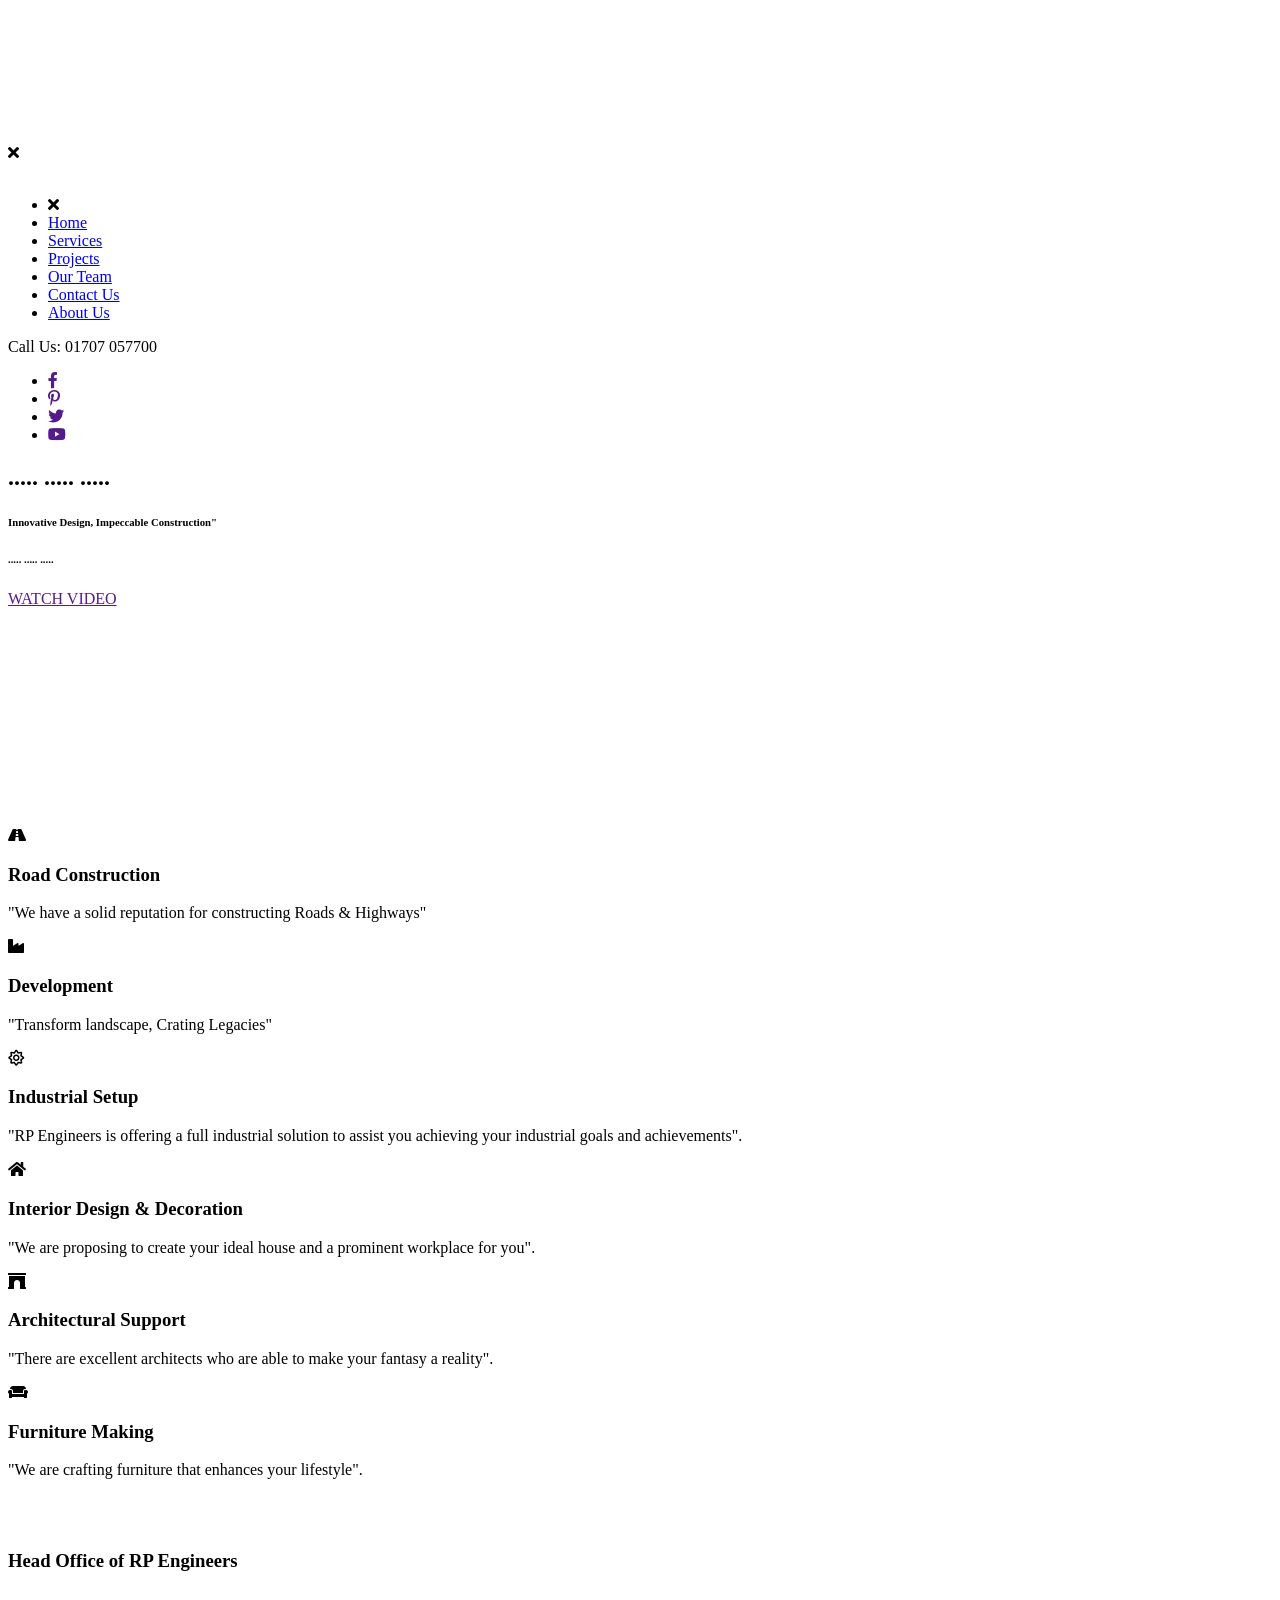
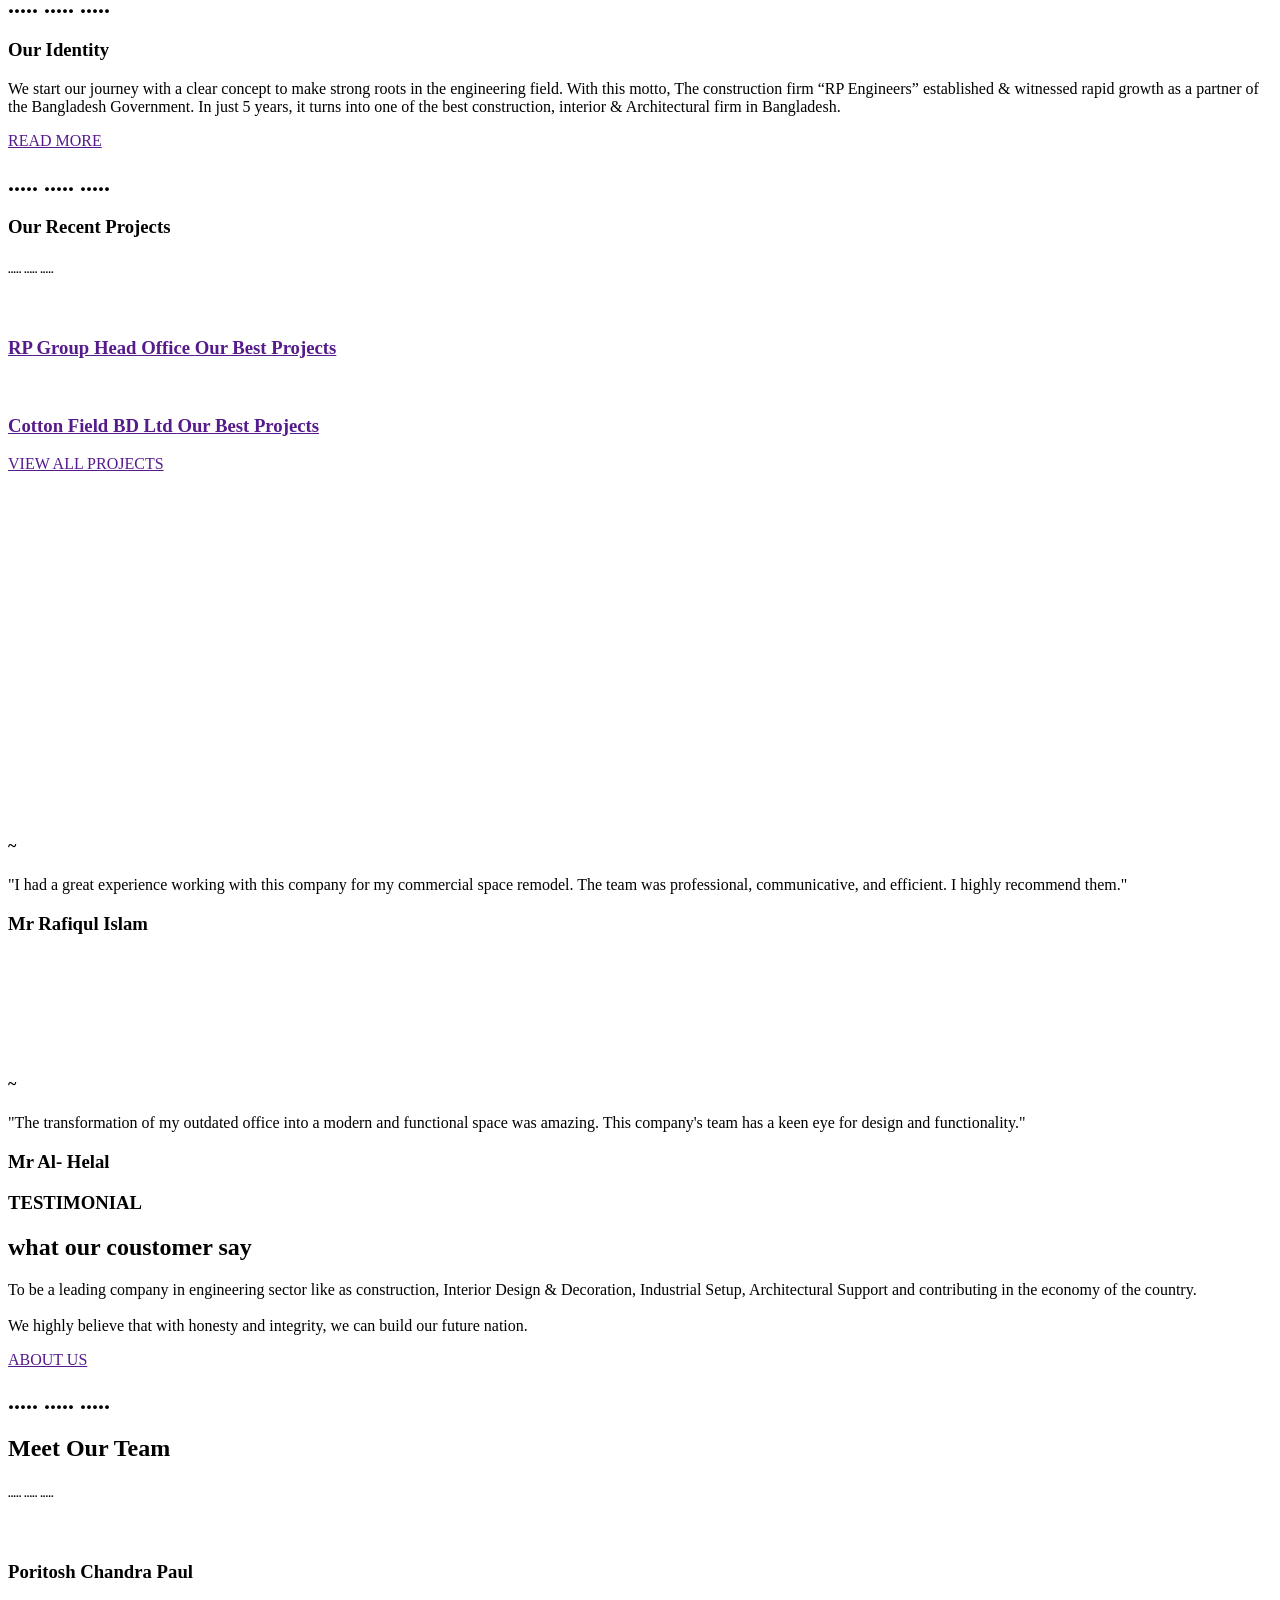
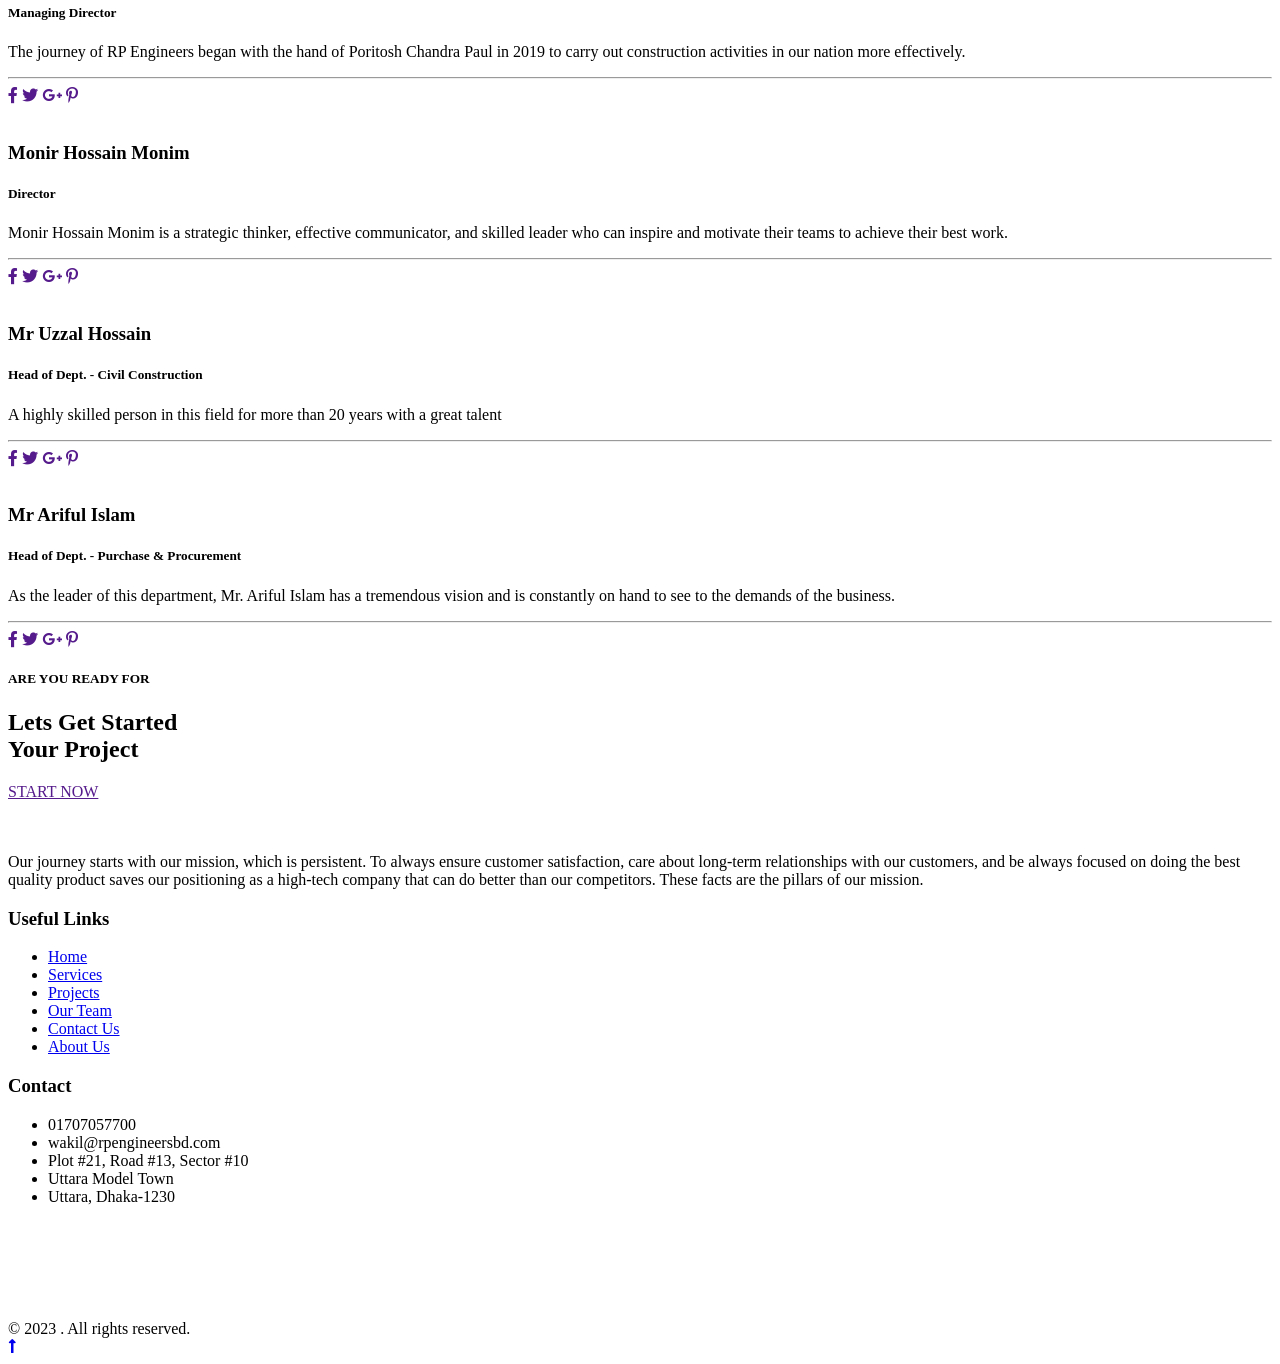
==== index.html @ c3796c07 "Add files via upload" ====
<!DOCTYPE html>
<html lang="en">

<head>
    <meta charset="UTF-8">
    <meta http-equiv="X-UA-Compatible" content="IE=edge">
    <meta name="viewport" content="width=device-width, initial-scale=1.0">
    <link rel="stylesheet" href="https://cdnjs.cloudflare.com/ajax/libs/font-awesome/5.9.0/css/all.min.css"
        integrity="sha512-q3eWabyZPc1XTCmF+8/LuE1ozpg5xxn7iO89yfSOd5/oKvyqLngoNGsx8jq92Y8eXJ/IRxQbEC+FGSYxtk2oiw=="
        crossorigin="anonymous" referrerpolicy="no-referrer" />
    <link rel="stylesheet" href="https://unpkg.com/aos@next/dist/aos.css" />
    <link rel="stylesheet" href="asset/bootstrap/bootstrap.min.css">
    <link rel="stylesheet" href="asset/style.css">
    <link rel="preconnect" href="https://fonts.googleapis.com">
    <link rel="preconnect" href="https://fonts.gstatic.com" crossorigin>
    <link href="https://fonts.googleapis.com/css2?family=Poppins:wght@300;400;500;600&display=swap" rel="stylesheet">
    <link href="https://fonts.googleapis.com/css2?family=Domine&display=swap" rel="stylesheet">
    <title>Home - Rp Engineers Bd</title>
</head>

<body>
    <div class="watch-video">
        <i class="fas fa-times close-video"></i>
        <iframe width="70%" height="60%" src="https://www.youtube.com/embed/Zhr8orpw0Ws" title="YouTube video player"
            frameborder="0"
            allow="accelerometer; autoplay; clipboard-write; encrypted-media; gyroscope; picture-in-picture; web-share"
            allowfullscreen></iframe>
    </div>
    <nav class="navbar navbar-expand-lg bg-transparent mt-4 mx-3" id="nav-top">
        <div class="container navContainer bg-light" data-aos="fade-down" data-aos-offset="350" data-aos-delay="50">
            <a class="navbar-brand order-1" href="#"><img src="images/h-logo.png" alt=""></a>
            <div class="col-12 col-lg-6 navbar nav-bar d-md-flex justify-content-center order-3 order-lg-2"
                id="navbarNav">
                <ul class="nav" id="m_menu">
                    <li>
                        <div class="m-close"><i class="fas fa-times d-lg-none"></i></div>
                    </li>
                    <li class=""><a href="index.html" class="active" aria-current="page">Home</a></li>
                    <li><a href="services.html">Services</a></li>
                    <li><a href="projects.html">Projects</a></li>
                    <li><a href="our_team.html">Our Team</a></li>
                    <li><a href="contact.html">Contact Us</a></li>
                    <li><a href="about.html">About Us</a></li>
                </ul>
            </div>
            <div class="col-6 col-lg-3 nav-social d-none d-lg-flex flex-wrap order-2 order-lg-3 mt-4">
                <div class="nav-contact">
                    Call Us: 01707 057700
                </div>
                <ul class="social-icons d-flex ms-3 gap-3  flex-wrap">
                    <li class="ms-3"><a href=""><i class="fab fa-facebook-f"></i></i>
                        </a></li>
                    <li><a href=""><i class="fab fa-pinterest-p"></i></a></li>
                    <li><a href=""><i class="fab fa-twitter"></i></a></li>
                    <li><a href=""><i class="fab fa-youtube"></i></a></li>
                </ul>
            </div>
            <div class="mobile-menu d-lg-none d-block order-2">
                <div class="hamburger"></div>
            </div>
        </div>
    </nav>
    <main>
        <div class="container hero-cont">

            <div class="row" data-aos="zoom-out" data-aos-offset="350" data-aos-delay="350">
                <div class="col-12 hero ps-5 p-lg-0">
                    <div class="container p-0" data-aos="fade-up" data-aos-offset="350" data-aos-delay="550">
                        <h2 class="h2-dec">..... ..... ..... </h2>
                        <h6 class="hero_heading">
                            <span class="head-before">Innovative Design,</span>
                            <span class="head-highlight">Impeccable </span>
                            <span class="head-after">Construction"</span>
                        </h6>
                        <div class="heading-divider mt-0 mt-md-5"></div>
                        <h6 class="h6-dec">..... ..... .....</h6>
                        <div class="hero-btn">
                            <a class="watch" href="">WATCH VIDEO</a>
                        </div>
                    </div>
                </div>
            </div>
        </div>
        <div class="container cards-sec mb-3">
            <div class="row g-4">
                <div class="col-12 col-md-6 col-xl-3">
                    <div class="cards-container card-1" data-aos="fade-left" data-aos-offset="350" data-aos-delay="250">
                        <h3 class="mt-3">OUR SERVICE</h3>
                        <h2>We're Here To Make Your Dream</h2>
                    </div>
                </div>

                <div class="col-12 col-md-6 col-xl-3 z-3">
                    <div class="cards-container" data-aos="fade-left" data-aos-offset="350" data-aos-delay="350">
                        <i class="fa fa-building" aria-hidden="true"></i>
                        <h3 class="my-4">Building Construction</h3>
                        <p>"RP Engineers are prepared to use their skills to construct your dream".</p>
                    </div>
                </div>

                <div class="col-12 col-md-6 col-xl-3">
                    <div class="cards-container" data-aos="fade-left" data-aos-offset="350" data-aos-delay="450">
                        <i class="fa fa-road" aria-hidden="true"></i>
                        <h3 class="my-4">Road Construction</h3>
                        <p>"We have a solid reputation for constructing Roads & Highways"</p>
                    </div>
                </div>

                <div class="col-12 col-md-6 col-xl-3">
                    <div class="cards-container" data-aos="fade-left" data-aos-offset="350" data-aos-delay="550">
                        <i class="fa fa-industry" aria-hidden="true"></i>
                        <h3 class="my-4">Development</h3>
                        <p>"Transform landscape, Crating Legacies"</p>
                    </div>
                </div>
                <div class="col-12 col-md-6 col-xl-3">
                    <div class="cards-container" data-aos="fade-left" data-aos-offset="200" data-aos-delay="250">
                        <i class="far fa-sun" aria-hidden="true"></i>
                        <h3 class="my-4">Industrial Setup</h3>
                        <p>"RP Engineers is offering a full industrial solution to assist you achieving your industrial
                            goals and achievements".</p>
                    </div>
                </div>
                <div class="col-12 col-md-6 col-xl-3">
                    <div class="cards-container" data-aos="fade-left" data-aos-offset="200" data-aos-delay="350">
                        <i class="fa fa-home" aria-hidden="true"></i>
                        <h3 class="my-4">Interior Design & Decoration</h3>
                        <p>"We are proposing to create your ideal house and a prominent workplace for you".</p>
                    </div>
                </div>
                <div class="col-12 col-md-6 col-xl-3">
                    <div class="cards-container" data-aos="fade-left" data-aos-offset="200" data-aos-delay="450">
                        <i class="fas fa-archway" aria-hidden="true"></i>
                        <h3 class="my-4">Architectural Support</h3>
                        <p>"There are excellent architects who are able to make your fantasy a reality".</p>
                    </div>
                </div>
                <div class="col-12 col-md-6 col-xl-3">
                    <div class="cards-container" data-aos="fade-left" data-aos-offset="200" data-aos-delay="550">
                        <i class="fas fa-couch" aria-hidden="true"></i>
                        <h3 class="my-4">Furniture Making</h3>
                        <p>"We are crafting furniture that enhances your lifestyle".</p>
                    </div>
                </div>

            </div>
        </div>
        <div class="id-wrapper">
            <img src="images/Group-11.png" alt="" class="id-ptrn1">
            <div class="container identity">
                <div class="row">
                    <div class="col-12 col-md-6 id-image" data-aos="zoom-in" data-aos-offset="200" data-aos-delay="450">
                        <img src="images/Group-11.png" alt="" class="id-ptrn2">
                        <img src="images/building1-9.jpg" alt="" class="img-fluid">
                        <h3 class="img-heading">Head Office of RP Engineers</h3>
                    </div>
                    <div class="col-12 col-md-6 id-txt" data-aos="fade-up" data-aos-offset="200" data-aos-delay="550">
                        <h2 class="h2-dec">..... ..... ..... </h2>
                        <h3 class="identity-h3">
                            <span>Our</span>
                            <span>Identity</span>
                        </h3>
                        <p>We start our journey with a clear concept to make strong roots in the engineering field. With
                            this motto, The construction firm “RP Engineers” established & witnessed rapid growth as a
                            partner of the Bangladesh Government. In just 5 years, it turns into one of the best
                            construction, interior & Architectural firm in Bangladesh.</p>
                        <a href="" class="my-4 ftr-btn id-btn">
                            <span class="fbtn-overlay">
                            </span>
                            <span class="fbtn-txt">
                                READ MORE
                            </span>
                        </a>
                    </div>
                </div>
            </div>
        </div>
        <div class="container project">
            <div class="row d-flex" data-aos="fade-up" data-aos-offset="200" data-aos-delay="550">
                <h2 class="h2-dec">..... ..... ..... </h2>
                <div class="d-flex justify-content-between">
                    <h3 class="project-h3">
                        <span>Our</span>
                        <span>Recent</span>
                        <span>Projects</span>
                    </h3>
                    <h6 class="h6-dec-p align-self-end">..... ..... .....</h6>
                </div>
            </div>
            <div class="row gx-5 my-5" data-aos="fade-up" data-aos-offset="200" data-aos-delay="550">
                <div class="col-12 col-md-6 mt-4 cnt-bx">
                    <a href="">
                        <img src="images/WhatsApp-Image-2023-02-18-at-12.19.22-AM.jpeg" alt="" class="p-img">
                        <div class="p-cont-box">
                            <h3>
                                RP Group Head Office
                                <span>Our Best Projects</span>
                            </h3>
                        </div>
                    </a>
                </div>
                <div class="col-12 col-md-6 mt-4 cnt-bx" data-aos="fade-up" data-aos-offset="200" data-aos-delay="550">
                    <a href="">
                        <img src="images/WhatsApp-Image-2023-02-18-at-1.30.54-AM.jpeg" alt="" class="p-img">
                        <div class="p-cont-box">
                            <h3>
                                Cotton Field BD Ltd
                                <span>Our Best Projects</span>
                            </h3>
                        </div>
                    </a>
                </div>
            </div>
            <div class="row mb-5" data-aos="fade-up" data-aos-offset="200" data-aos-delay="550">
                <a class="p-btn mx-auto" href="">VIEW ALL PROJECTS</a>
            </div>
        </div>
        <div class="container logos">
            <div class="row logo-row">
                <div class="col-12 col-md-4 col-lg-2 d-flex align-items-center mb-4 m-lg-0">
                    <img src="images/Lged-jobs-1-e1676536422617.png" alt="" class="img-fluid mx-auto"
                        data-aos="fade-left" data-aos-offset="200" data-aos-delay="300">
                </div>
                <div class="col-12 col-md-4 col-lg-2 d-flex align-items-center mb-4 m-lg-0">
                    <img src="images/mou-1-e1676536463117.jpg" alt="" class="img-fluid mx-auto" data-aos="fade-left"
                        data-aos-offset="200" data-aos-delay="350">
                </div>
                <div class="col-12 col-md-4 col-lg-2 d-flex align-items-center mb-4 m-lg-0">
                    <img src="images/pwd-1-e1676536497587.jpg" alt="" class="img-fluid mx-auto" data-aos="fade-left"
                        data-aos-offset="200" data-aos-delay="400">
                </div>
                <div class="col-12 col-md-4 col-lg-2 d-flex align-items-center mb-4 m-lg-0">
                    <img src="images/1584973755-2.jpg" alt="" class="img-fluid mx-auto" data-aos="fade-left"
                        data-aos-offset="200" data-aos-delay="450">
                </div>
                <div class="col-12 col-md-4 col-lg-2 d-flex align-items-center mb-4 m-lg-0">
                    <img src="images/Bangladesh_Water_Development_Board_logo-1-e1676536596383.png" alt=""
                        class="img-fluid mx-auto" data-aos="fade-left" data-aos-offset="200" data-aos-delay="500">
                </div>
                <div class="col-12 col-md-4 col-lg-2 d-flex align-items-center">
                    <img src="images/Public-Health-Engineering-Department-Deputy-Assistant-Engineer-Civil-Exam-min-765x510-1-1-e1676536869370.jpg"
                        alt="" class="img-fluid mx-auto" data-aos="fade-left" data-aos-offset="200"
                        data-aos-delay="550">
                </div>
            </div>
            <div class="row logo-row">
                <div class="col-12 col-md-4 col-lg-2 d-flex align-items-center mb-4 m-lg-0">
                    <img src="images/mondol-logo3.png-1.ico" alt="" class="img-fluid mx-auto" data-aos="fade-left"
                        data-aos-offset="200" data-aos-delay="300">
                </div>
                <div class="col-12 col-md-4 col-lg-2 d-flex align-items-center mb-4 m-lg-0">
                    <img src="images/heaven-logo-1.ico" alt="" class="img-fluid mx-auto" data-aos="fade-left"
                        data-aos-offset="200" data-aos-delay="350">
                </div>
                <div class="col-12 col-md-4 col-lg-2 d-flex align-items-center mb-4 m-lg-0">
                    <img src="images/edotco-logo-1.ico" alt="" class="img-fluid mx-auto" data-aos="fade-left"
                        data-aos-offset="200" data-aos-delay="400">
                </div>
                <div class="col-12 col-md-4 col-lg-2 d-flex align-items-center mb-4 m-lg-0">
                    <img src="images/confidence_group_logo-1-1.ico" alt="" class="img-fluid mx-auto"
                        data-aos="fade-left" data-aos-offset="200" data-aos-delay="450">
                </div>
                <div class="col-12 col-md-4 col-lg-2 d-flex align-items-center mb-4 m-lg-0">
                    <img src="images/BC-TEX-LoGo-1.ico" alt="" class="img-fluid mx-auto" data-aos="fade-left"
                        data-aos-offset="200" data-aos-delay="500">
                </div>
                <div class="col-12 col-md-4 col-lg-2 d-flex align-items-center mb-4 m-lg-0">
                    <img src="images/logo-1-1.png" alt="" class="img-fluid mx-auto" data-aos="fade-left"
                        data-aos-offset="200" data-aos-delay="550">
                </div>
            </div>
            <div class="row logo-row">
                <div class="col-12 col-md-4 col-lg-2 d-flex align-items-center mb-4 m-lg-0">
                    <img src="images/294323491_576846704145711_6693261179978636342_n-1-e1676537055374.jpg" alt=""
                        class="img-fluid mx-auto" data-aos="fade-left" data-aos-offset="200" data-aos-delay="300">
                </div>
                <div class="col-12 col-md-4 col-lg-2 d-flex align-items-center mb-4 m-lg-0">
                    <img src="images/alim-knit-logo-1.png" alt="" class="img-fluid mx-auto" data-aos="fade-left"
                        data-aos-offset="200" data-aos-delay="350">
                </div>
                <div class="col-12 col-md-4 col-lg-2 d-flex align-items-center mb-4 m-lg-0">
                    <img src="images/Logo-3.png" alt="" class="img-fluid mx-auto" data-aos="fade-left"
                        data-aos-offset="200" data-aos-delay="400">
                </div>
                <div class="col-12 col-md-4 col-lg-2 d-flex align-items-center mb-4 m-lg-0">
                    <img src="images/cropped-KVALITO-logo-1.png" alt="" class="img-fluid mx-auto" data-aos="fade-left"
                        data-aos-offset="200" data-aos-delay="450">
                </div>
                <div class="col-12 col-md-4 col-lg-2 d-flex align-items-center mb-4 m-lg-0">
                    <img src="images/logo-main-2.png" alt="" class="img-fluid mx-auto" data-aos="fade-left"
                        data-aos-offset="200" data-aos-delay="500">
                </div>
                <div class="col-12 col-md-4 col-lg-2 d-flex align-items-center mb-4 m-lg-0">
                    <img src="images/logo1-1.png" alt="" class="img-fluid mx-auto" data-aos="fade-left"
                        data-aos-offset="200" data-aos-delay="550">
                </div>
            </div>
        </div>
        <div class="container-fluid testimonial-wrapper" data-aos="zoom-in" data-aos-offset="200" data-aos-delay="550">
            <div class="container-fluid textimonial">
                <img src="/images/Group-11.png" alt="" class="test-ptrn">
                <div class="row">
                    <div
                        class="col-12 col-xl-4 order-3 order-xl-1 d-block d-md-flex flex-wrap d-xl-block test-box-weapper">
                        <div class="testimonial-box" data-aos="fade-left" data-aos-offset="200" data-aos-delay="150">
                            <div class="testimonial_sym">
                                <h4>~</h4>
                            </div>
                            <p class="testimonial-p">
                                "I had a great experience working with this company for my commercial space remodel. The
                                team was professional, communicative, and efficient. I highly recommend them."
                            </p>
                            <h3 class="testimonial-auth">Mr Rafiqul Islam</h3>
                        </div>
                        <div class="testimonial-box tbx-frow2nd" data-aos="fade-left" data-aos-offset="200"
                            data-aos-delay="250">
                            <div class="testimonial_sym">
                                <h4>~</h4>
                            </div>
                            <p class="testimonial-p">
                                "This construction and interior company has an eye for design and a commitment to
                                excellence. I was thoroughly impressed with their attention to detail and creative
                                solutions."
                            </p>
                            <h3 class="testimonial-auth">Mr Tarun Kumar</h3>
                        </div>
                    </div>
                    <div
                        class="col-12 col-md-6 col-xl-4 d-flex justify-content-between align-items-center order-2 order-xl-2">
                        <div class="testimonial-box" data-aos="fade-left" data-aos-offset="200" data-aos-delay="350">
                            <div class="testimonial_sym">
                                <h4>~</h4>
                            </div>
                            <p class="testimonial-p">
                                "The transformation of my outdated office into a modern and functional space was
                                amazing.
                                This company's team has a keen eye for design and functionality."
                            </p>
                            <h3 class="testimonial-auth">Mr Al- Helal</h3>
                        </div>
                    </div>
                    <div class="col-12 col-md-6 col-xl-4 test-col-3rd d-flex justify-content-center align-items-center flex-column order-1 order-xl-3 test-txt"
                        data-aos="fade-up" data-aos-offset="200" data-aos-delay="250">
                        <h3 class="test-h3 align-self-start">TESTIMONIAL</h3>
                        <h2 class="test-h2 mb-5">what our coustomer say</h2>
                        <p class="test-p mt-5">To be a leading company in engineering sector like as construction,
                            Interior
                            Design & Decoration,
                            Industrial Setup, Architectural Support and contributing in the economy of the country.
                            <br><br>
                            We highly believe that with honesty and integrity, we can build our future nation.
                        </p>
                        <a href="" class="my-4 ftr-btn id-btn test-btn align-self-start">
                            <span class="fbtn-overlay">
                            </span>
                            <span class="fbtn-txt">
                                ABOUT US
                            </span>
                        </a>
                    </div>
                </div>
            </div>
        </div>
        <div class="container-fluid meemCont">
            <h2 class="h2-dec text-center m-0" data-aos="fade-up" data-aos-offset="200" data-aos-delay="250">..... .....
                ..... </h2>
            <div class="meetTeam">
                <h2 class="meetHeading" data-aos="fade-up" data-aos-offset="200" data-aos-delay="250">Meet Our Team</h2>
                <h6 class="h6-meeet" data-aos="fade-up" data-aos-offset="200" data-aos-delay="250">..... ..... .....
                </h6>
                <div class="row gy-5 meemPpl">
                    <div class="col-12 col-lg-6">
                        <div class="row memBox" data-aos="fade-left" data-aos-offset="200" data-aos-delay="350">
                            <div class="col-12 col-lg-4"><img src="images/Managing-Director-scaled-e1676538108154.jpg"
                                    alt="" class="memImg">
                            </div>
                            <div class="col-12 col-lg-8">
                                <h3 class="memName">Poritosh Chandra Paul</h3>
                                <h5 class="memPost">Managing Director</h5>
                                <p class="memAbout">The journey of RP Engineers began with the hand of Poritosh Chandra
                                    Paul in
                                    2019 to carry out construction activities in our nation more effectively. </p>
                                <hr>
                                <div class="memsocial">
                                    <a href=""><i class="fab fa-facebook-f"></i></a>
                                    <a href=""><i class="fab fa-twitter"></i></a>
                                    <a href=""><i class="fab fa-google-plus-g"></i></a>
                                    <a href=""><i class="fab fa-pinterest-p"></i></a>
                                </div>
                            </div>
                        </div>
                    </div>
                    <div class="col-12 col-lg-6">
                        <div class="row memBox" data-aos="fade-left" data-aos-offset="200" data-aos-delay="550">
                            <div class="col-12 col-lg-4"><img src="images/edited-2-e1676538927552.jpg" alt=""
                                    class="memImg">
                            </div>
                            <div class="col-12 col-lg-8">
                                <h3 class="memName">Monir Hossain Monim</h3>
                                <h5 class="memPost">Director</h5>
                                <p class="memAbout">
                                    Monir Hossain Monim is a strategic thinker, effective communicator, and skilled
                                    leader who can inspire and motivate their teams to achieve their best work. </p>
                                <hr>
                                <div class="memsocial">
                                    <a href=""><i class="fab fa-facebook-f"></i></a>
                                    <a href=""><i class="fab fa-twitter"></i></a>
                                    <a href=""><i class="fab fa-google-plus-g"></i></a>
                                    <a href=""><i class="fab fa-pinterest-p"></i></a>
                                </div>
                            </div>
                        </div>
                    </div>
                    <div class="col-12 col-lg-6">
                        <div class="row memBox" data-aos="fade-left" data-aos-offset="200" data-aos-delay="350">
                            <div class="col-12 col-lg-4"><img src="images/man-e1676542936807.jpg" alt="" class="memImg">
                            </div>
                            <div class="col-12 col-lg-8">
                                <h3 class="memName">Mr Uzzal Hossain</h3>
                                <h5 class="memPost">Head of Dept. - Civil Construction</h5>
                                <p class="memAbout">
                                    A highly skilled person in this field for more than 20 years with a great talent
                                </p>
                                <hr>
                                <div class="memsocial">
                                    <a href=""><i class="fab fa-facebook-f"></i></a>
                                    <a href=""><i class="fab fa-twitter"></i></a>
                                    <a href=""><i class="fab fa-google-plus-g"></i></a>
                                    <a href=""><i class="fab fa-pinterest-p"></i></a>
                                </div>
                            </div>
                        </div>
                    </div>
                    <div class="col-12 col-lg-6">
                        <div class="row memBox" data-aos="fade-left" data-aos-offset="200" data-aos-delay="550">
                            <div class="col-12 col-lg-4"><img
                                    src="images/FB_IMG_1668008554894-removebg-preview-1-e1676542545381.png" alt=""
                                    class=" memImg">
                            </div>
                            <div class="col-12 col-lg-8">
                                <h3 class="memName">Mr Ariful Islam</h3>
                                <h5 class="memPost">Head of Dept. - Purchase & Procurement</h5>
                                <p class="memAbout">
                                    As the leader of this department, Mr. Ariful Islam has a tremendous vision and is
                                    constantly on hand to see to the demands of the business.
                                </p>
                                <hr>
                                <div class="memsocial">
                                    <a href=""><i class="fab fa-facebook-f"></i></a>
                                    <a href=""><i class="fab fa-twitter"></i></a>
                                    <a href=""><i class="fab fa-google-plus-g"></i></a>
                                    <a href=""><i class="fab fa-pinterest-p"></i></a>
                                </div>
                            </div>
                        </div>
                    </div>

                </div>
            </div>
        </div>
    </main>
    <footer class="footer">
        <div class="container">
            <div class="row f-content mx-auto" data-aos="fade-down" data-aos-offset="200" data-aos-delay="50">
                <div class=" col-12 d-flex flex-column justify-content-center align-items-center">
                    <h5 class="my-4">ARE YOU READY FOR</h5>
                    <h2 class="my-4 text-center text-light">Lets Get Started <br> Your Project</h2>
                    <a href="" class="my-4 ftr-btn">
                        <span class="fbtn-overlay">
                        </span>
                        <span class="fbtn-txt">
                            START NOW
                        </span>
                    </a>
                </div>
                <img src="images/Group-11-1.png" alt="" class="f-content-ptrn">
            </div>
        </div>
        <div class="f-menu-a">
            <div class="container my-5 f-menu">
                <div class="row">
                    <div class="col-12 col-lg-6 col-xl-3" data-aos="fade-left" data-aos-offset="200"
                        data-aos-delay="200">
                        <img src="images/f-logo.png" alt="" class="f-logo mb-5">
                        <p class="f-p">Our journey starts with our mission, which is persistent. To always
                            ensure customer
                            satisfaction, care about long-term relationships with our customers, and be always
                            focused
                            on doing the best quality product saves our positioning as a high-tech company that
                            can
                            do
                            better than our competitors. These facts are the pillars of our mission.</p>
                    </div>
                    <div class="col-12 col-lg-6 col-xl-3" data-aos="fade-left" data-aos-offset="200"
                        data-aos-delay="300">
                        <h3>Useful Links</h3>
                        <div class="divider"></div>
                        <ul>
                            <li><a href="index.html">Home</a></li>
                            <li><a href="services.html">Services</a></li>
                            <li><a href="projects.html">Projects</a></li>
                            <li><a href="our_team.html">Our Team</a></li>
                            <li><a href="contact.html">Contact Us</a></li>
                            <li><a href="about.html">About Us</a></li>
                        </ul>
                    </div>
                    <div class="col-12 col-lg-6 col-xl-3" data-aos="fade-left" data-aos-offset="200"
                        data-aos-delay="400">
                        <h3>Contact</h3>
                        <div class="divider"></div>
                        <ul>
                            <li>01707057700 </li>
                            <li>wakil@rpengineersbd.com</li>
                            <li>Plot #21, Road #13, Sector #10</li>
                            <li>Uttara Model Town </li>
                            <li>Uttara, Dhaka-1230</li>
                        </ul>
                    </div>
                    <div class="col-12 col-lg-6 col-xl-3" data-aos="fade-left" data-aos-offset="200"
                        data-aos-delay="550">
                        <h3>Sign Up</h3>
                        <div class="divider"></div>
                        <p class="my-4">Keep me up to date with content, updates, and offers from RP Engineers
                        </p>
                        <div class="f-form">
                            <div class="form">
                                <form action="">
                                    <input type="email" id="email" for="email" placeholder="Your Email Address">
                                    <button type="submit">SUBMIT</button>
                                </form>
                            </div>
                        </div>
                    </div>
                </div>
                <div class="row">
                    <div class="col-12 text-center copy">
                        © 2023 . All rights reserved.
                    </div>
                </div>
            </div>
        </div>
        <a href="#nav-top" class="my-4 up-btn">
            <span class="upbtn-overlay">
            </span>
            <span class="upbtn-txt">
                <i class="fas fa-long-arrow-alt-up"></i>
            </span>
        </a>
    </footer>
    <script src="https://unpkg.com/aos@next/dist/aos.js"></script>
    <script>
        AOS.init();
    </script>
    <script src="asset/bootstrap/bootstrap.bundle.min.js"></script>
    <script src="asset/main.js"></script>
</body>

</html>
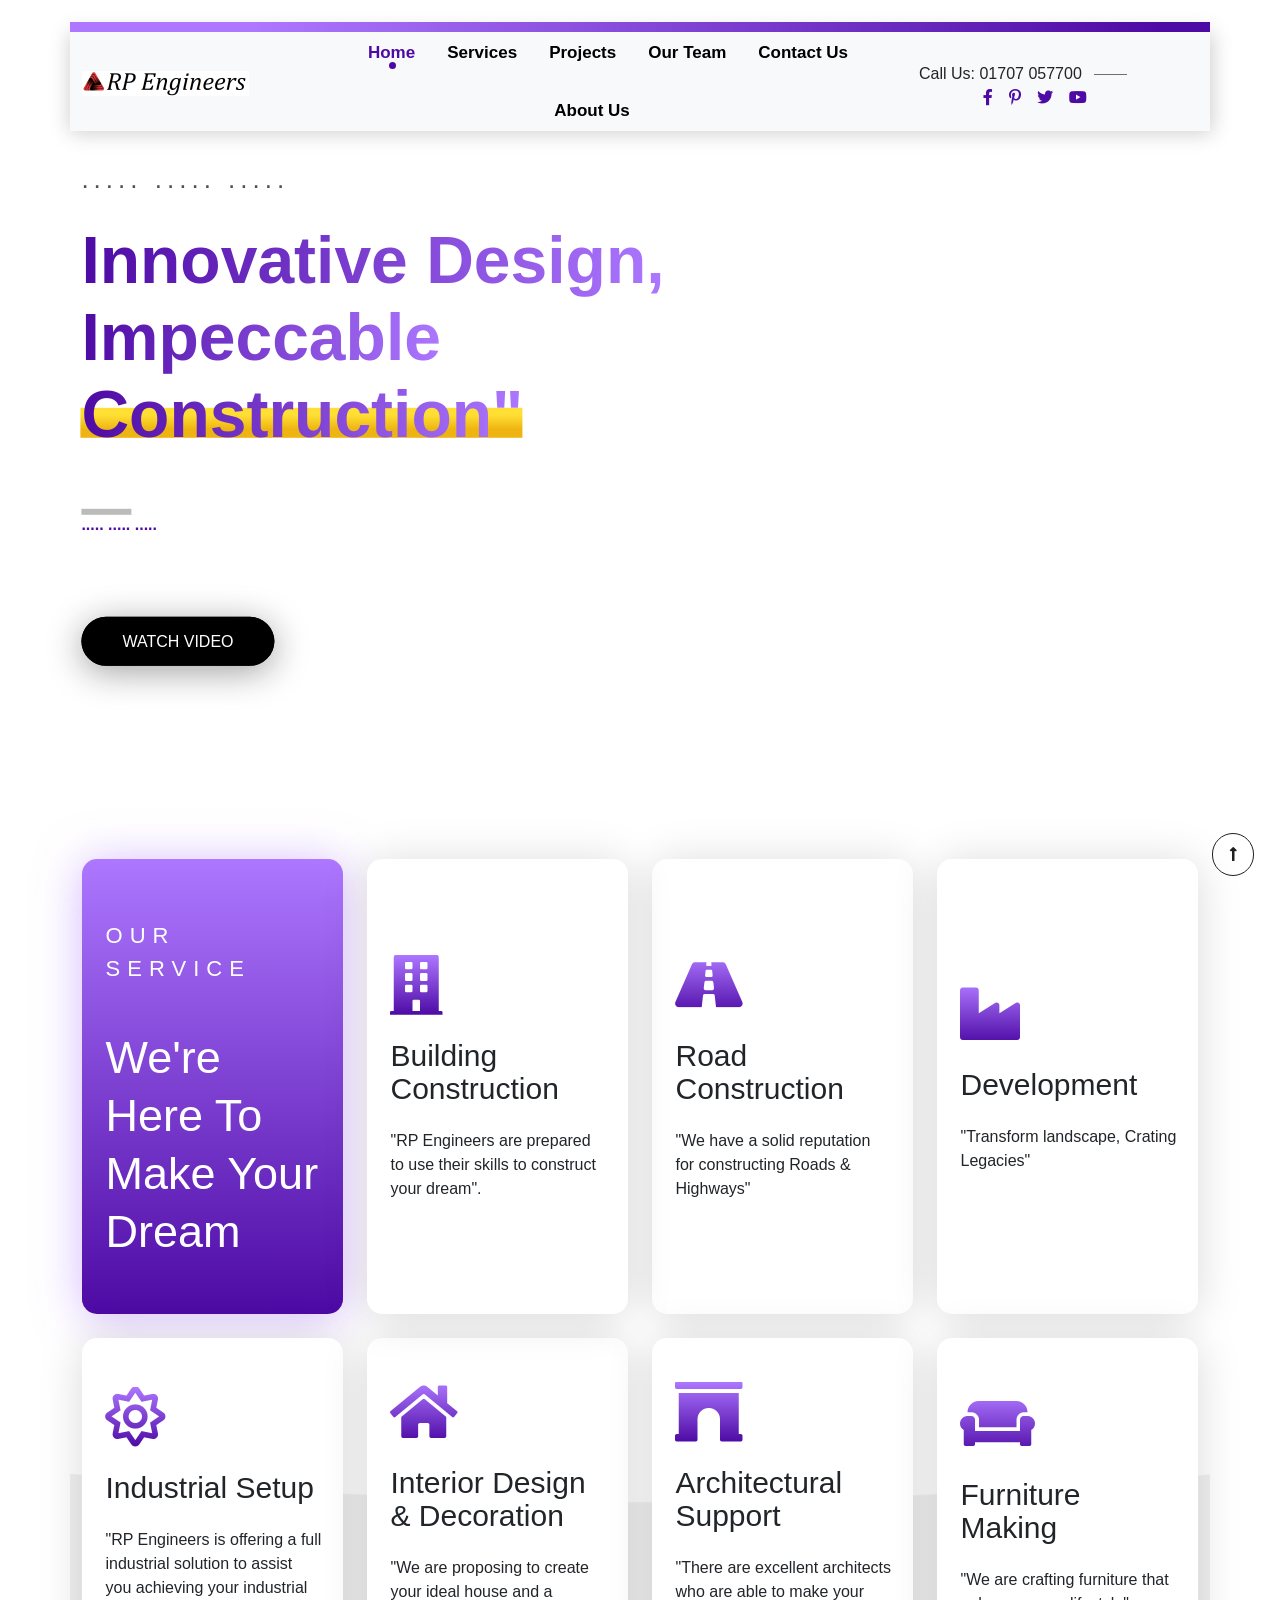
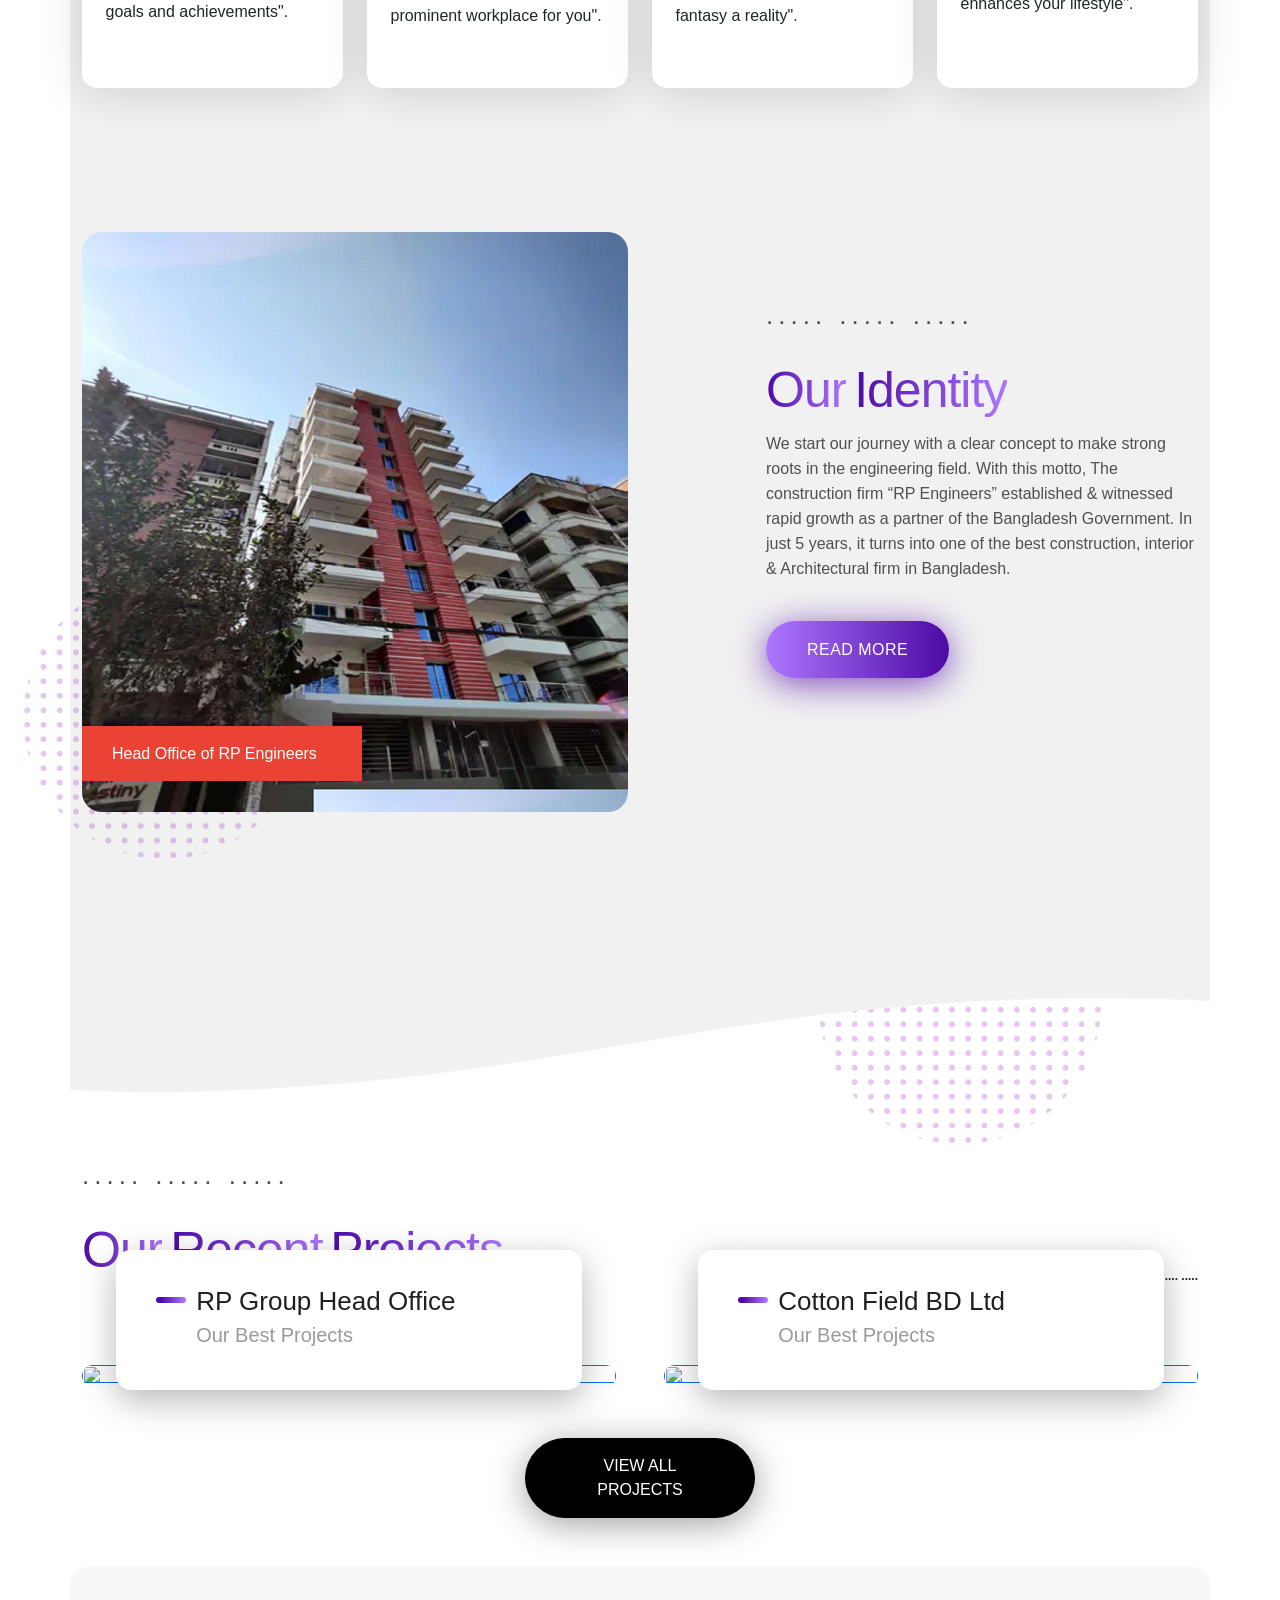
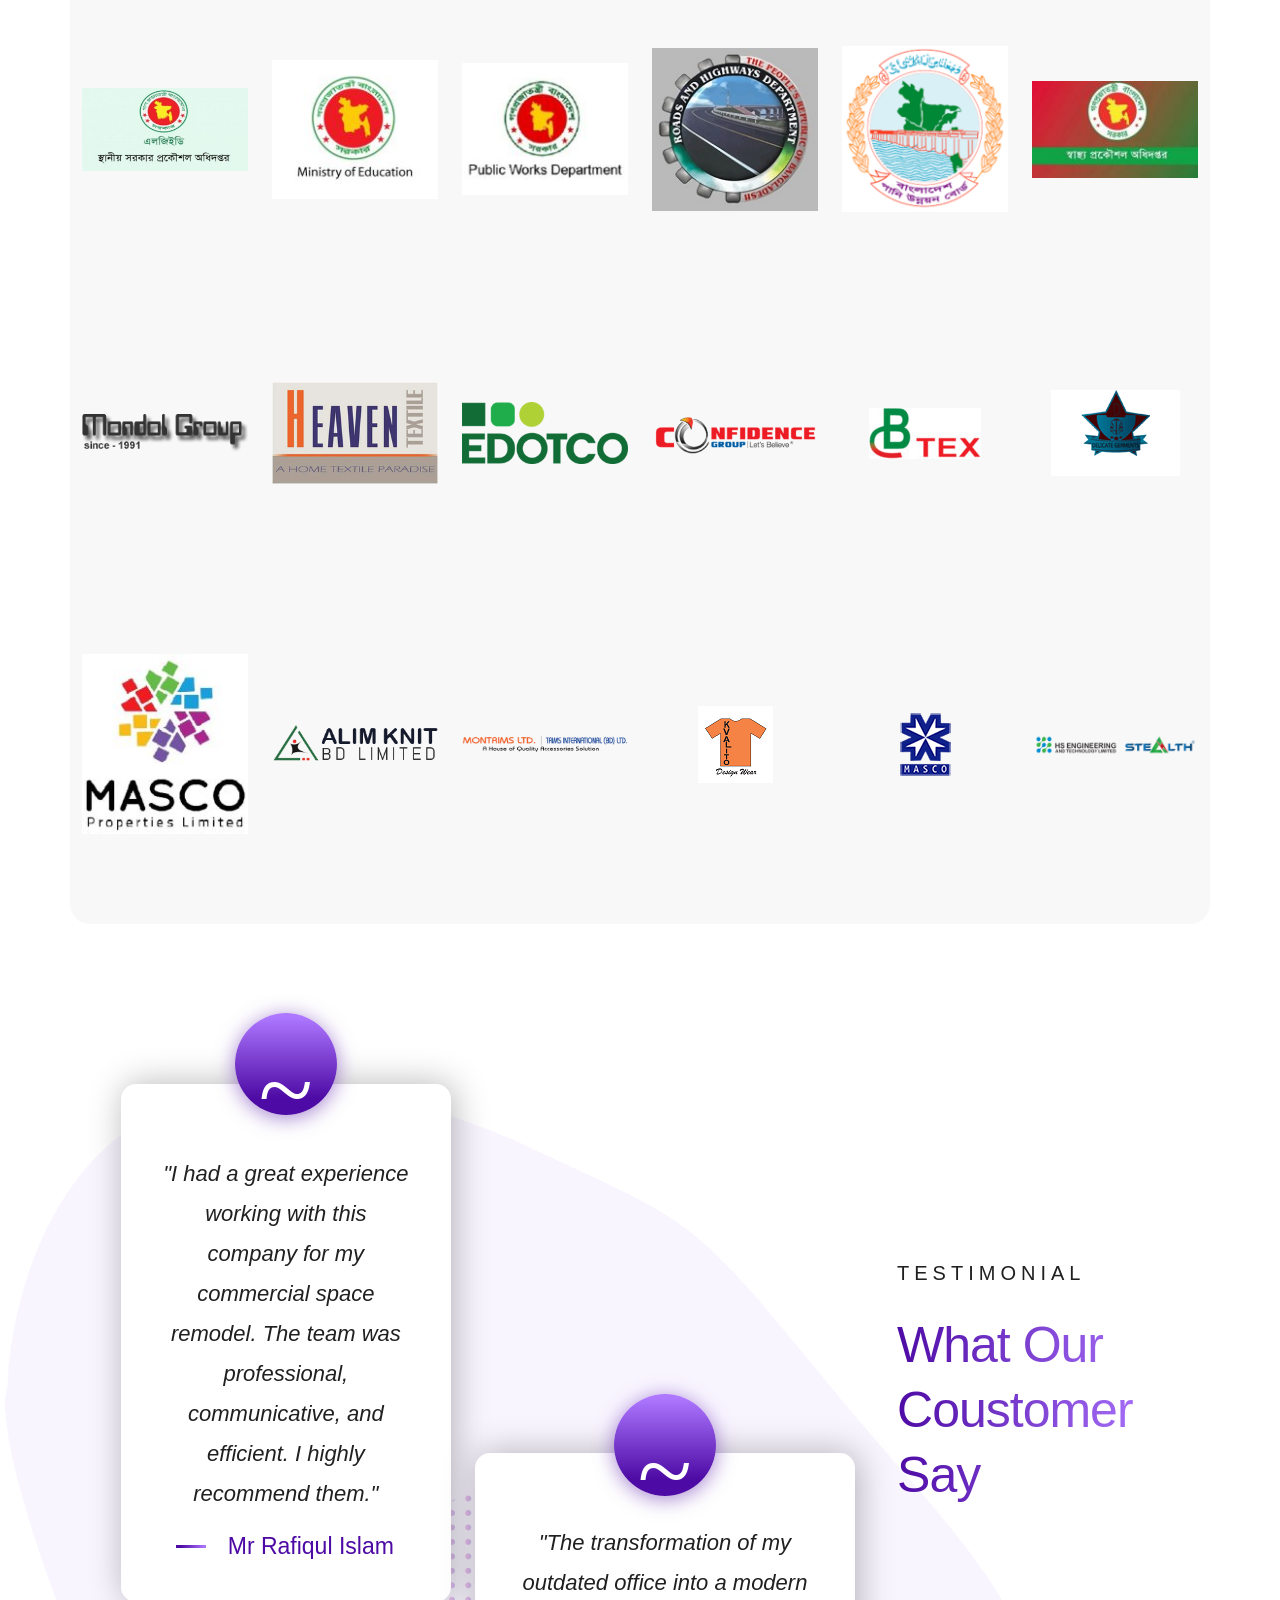
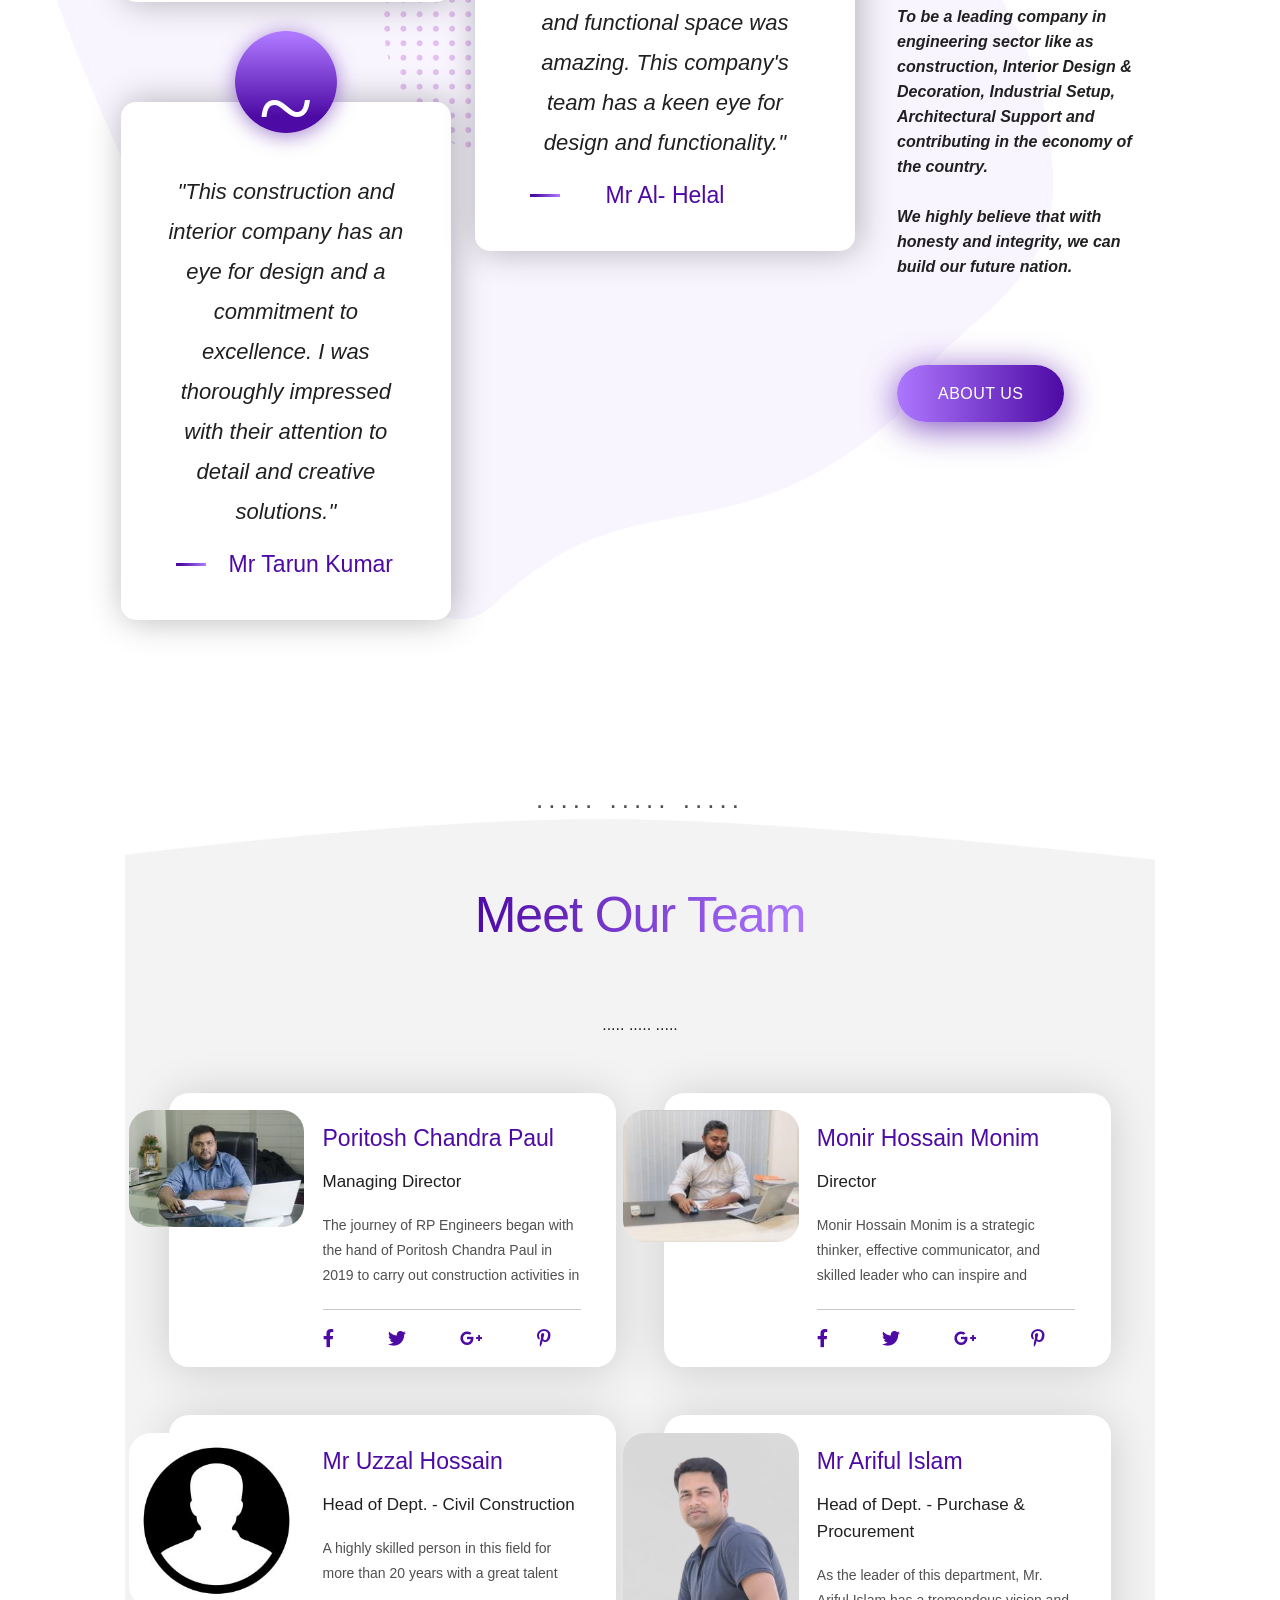
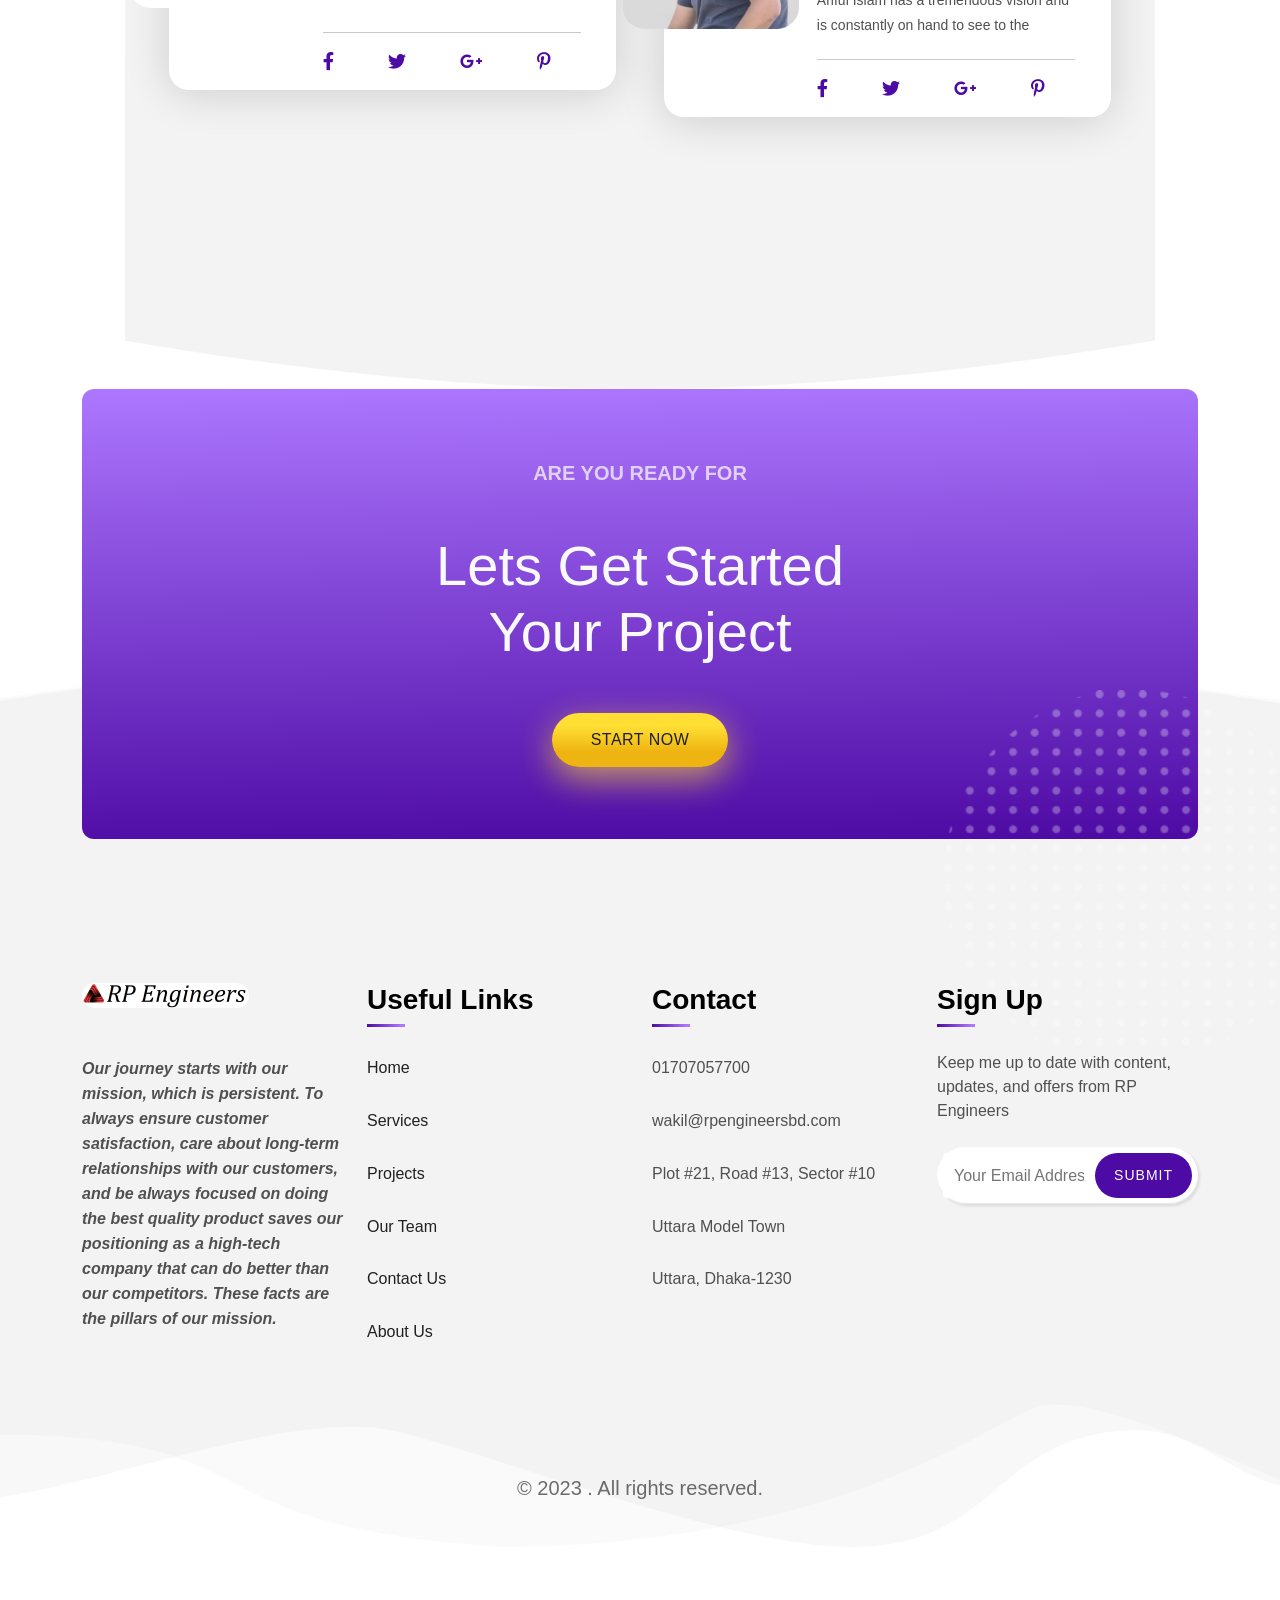
==== commit 9a1a36bf: "Add files via upload" ====
--- a/index.html
+++ b/index.html
@@ -27,7 +27,7 @@
             allowfullscreen></iframe>
     </div>
     <nav class="navbar navbar-expand-lg bg-transparent mt-4 mx-3" id="nav-top">
-        <div class="container navContainer bg-light" data-aos="fade-down" data-aos-offset="350" data-aos-delay="50">
+        <div class="container navContainer bg-light" data-aos="fade-down"data-aos-delay="50">
             <a class="navbar-brand order-1" href="#"><img src="images/h-logo.png" alt=""></a>
             <div class="col-12 col-lg-6 navbar nav-bar d-md-flex justify-content-center order-3 order-lg-2"
                 id="navbarNav">
@@ -63,9 +63,9 @@
     <main>
         <div class="container hero-cont">
 
-            <div class="row" data-aos="zoom-out" data-aos-offset="350" data-aos-delay="350">
+            <div class="row" data-aos="zoom-out"  data-aos-delay="350">
                 <div class="col-12 hero ps-5 p-lg-0">
-                    <div class="container p-0" data-aos="fade-up" data-aos-offset="350" data-aos-delay="550">
+                    <div class="container p-0" data-aos="fade-up"  data-aos-delay="550">
                         <h2 class="h2-dec">..... ..... ..... </h2>
                         <h6 class="hero_heading">
                             <span class="head-before">Innovative Design,</span>
@@ -75,7 +75,7 @@
                         <div class="heading-divider mt-0 mt-md-5"></div>
                         <h6 class="h6-dec">..... ..... .....</h6>
                         <div class="hero-btn">
-                            <a class="watch" href="">WATCH VIDEO</a>
+                            <div class="watch">WATCH VIDEO</div>
                         </div>
                     </div>
                 </div>
@@ -84,14 +84,14 @@
         <div class="container cards-sec mb-3">
             <div class="row g-4">
                 <div class="col-12 col-md-6 col-xl-3">
-                    <div class="cards-container card-1" data-aos="fade-left" data-aos-offset="350" data-aos-delay="250">
+                    <div class="cards-container card-1" data-aos="fade-left" data-aos-delay="250">
                         <h3 class="mt-3">OUR SERVICE</h3>
                         <h2>We're Here To Make Your Dream</h2>
                     </div>
                 </div>
 
                 <div class="col-12 col-md-6 col-xl-3 z-3">
-                    <div class="cards-container" data-aos="fade-left" data-aos-offset="350" data-aos-delay="350">
+                    <div class="cards-container" data-aos="fade-left" data-aos-delay="350">
                         <i class="fa fa-building" aria-hidden="true"></i>
                         <h3 class="my-4">Building Construction</h3>
                         <p>"RP Engineers are prepared to use their skills to construct your dream".</p>
@@ -99,7 +99,7 @@
                 </div>
 
                 <div class="col-12 col-md-6 col-xl-3">
-                    <div class="cards-container" data-aos="fade-left" data-aos-offset="350" data-aos-delay="450">
+                    <div class="cards-container" data-aos="fade-left" data-aos-delay="450">
                         <i class="fa fa-road" aria-hidden="true"></i>
                         <h3 class="my-4">Road Construction</h3>
                         <p>"We have a solid reputation for constructing Roads & Highways"</p>
@@ -107,14 +107,14 @@
                 </div>
 
                 <div class="col-12 col-md-6 col-xl-3">
-                    <div class="cards-container" data-aos="fade-left" data-aos-offset="350" data-aos-delay="550">
+                    <div class="cards-container" data-aos="fade-left" data-aos-delay="550">
                         <i class="fa fa-industry" aria-hidden="true"></i>
                         <h3 class="my-4">Development</h3>
                         <p>"Transform landscape, Crating Legacies"</p>
                     </div>
                 </div>
                 <div class="col-12 col-md-6 col-xl-3">
-                    <div class="cards-container" data-aos="fade-left" data-aos-offset="200" data-aos-delay="250">
+                    <div class="cards-container" data-aos="fade-left" data-aos-delay="250">
                         <i class="far fa-sun" aria-hidden="true"></i>
                         <h3 class="my-4">Industrial Setup</h3>
                         <p>"RP Engineers is offering a full industrial solution to assist you achieving your industrial
@@ -122,21 +122,21 @@
                     </div>
                 </div>
                 <div class="col-12 col-md-6 col-xl-3">
-                    <div class="cards-container" data-aos="fade-left" data-aos-offset="200" data-aos-delay="350">
+                    <div class="cards-container" data-aos="fade-left" data-aos-delay="350">
                         <i class="fa fa-home" aria-hidden="true"></i>
                         <h3 class="my-4">Interior Design & Decoration</h3>
                         <p>"We are proposing to create your ideal house and a prominent workplace for you".</p>
                     </div>
                 </div>
                 <div class="col-12 col-md-6 col-xl-3">
-                    <div class="cards-container" data-aos="fade-left" data-aos-offset="200" data-aos-delay="450">
+                    <div class="cards-container" data-aos="fade-left" data-aos-delay="450">
                         <i class="fas fa-archway" aria-hidden="true"></i>
                         <h3 class="my-4">Architectural Support</h3>
                         <p>"There are excellent architects who are able to make your fantasy a reality".</p>
                     </div>
                 </div>
                 <div class="col-12 col-md-6 col-xl-3">
-                    <div class="cards-container" data-aos="fade-left" data-aos-offset="200" data-aos-delay="550">
+                    <div class="cards-container" data-aos="fade-left" data-aos-delay="550">
                         <i class="fas fa-couch" aria-hidden="true"></i>
                         <h3 class="my-4">Furniture Making</h3>
                         <p>"We are crafting furniture that enhances your lifestyle".</p>
@@ -149,12 +149,12 @@
             <img src="images/Group-11.png" alt="" class="id-ptrn1">
             <div class="container identity">
                 <div class="row">
-                    <div class="col-12 col-md-6 id-image" data-aos="zoom-in" data-aos-offset="200" data-aos-delay="450">
+                    <div class="col-12 col-md-6 id-image" data-aos="zoom-in" data-aos-delay="450">
                         <img src="images/Group-11.png" alt="" class="id-ptrn2">
                         <img src="images/building1-9.jpg" alt="" class="img-fluid">
                         <h3 class="img-heading">Head Office of RP Engineers</h3>
                     </div>
-                    <div class="col-12 col-md-6 id-txt" data-aos="fade-up" data-aos-offset="200" data-aos-delay="550">
+                    <div class="col-12 col-md-6 id-txt" data-aos="fade-up" data-aos-delay="550">
                         <h2 class="h2-dec">..... ..... ..... </h2>
                         <h3 class="identity-h3">
                             <span>Our</span>
@@ -176,7 +176,7 @@
             </div>
         </div>
         <div class="container project">
-            <div class="row d-flex" data-aos="fade-up" data-aos-offset="200" data-aos-delay="550">
+            <div class="row d-flex" data-aos="fade-up" data-aos-delay="550">
                 <h2 class="h2-dec">..... ..... ..... </h2>
                 <div class="d-flex justify-content-between">
                     <h3 class="project-h3">
@@ -187,7 +187,7 @@
                     <h6 class="h6-dec-p align-self-end">..... ..... .....</h6>
                 </div>
             </div>
-            <div class="row gx-5 my-5" data-aos="fade-up" data-aos-offset="200" data-aos-delay="550">
+            <div class="row gx-5 my-5" data-aos="fade-up" data-aos-delay="550">
                 <div class="col-12 col-md-6 mt-4 cnt-bx">
                     <a href="">
                         <img src="images/WhatsApp-Image-2023-02-18-at-12.19.22-AM.jpeg" alt="" class="p-img">
@@ -199,7 +199,7 @@
                         </div>
                     </a>
                 </div>
-                <div class="col-12 col-md-6 mt-4 cnt-bx" data-aos="fade-up" data-aos-offset="200" data-aos-delay="550">
+                <div class="col-12 col-md-6 mt-4 cnt-bx" data-aos="fade-up" data-aos-delay="550">
                     <a href="">
                         <img src="images/WhatsApp-Image-2023-02-18-at-1.30.54-AM.jpeg" alt="" class="p-img">
                         <div class="p-cont-box">
@@ -211,7 +211,7 @@
                     </a>
                 </div>
             </div>
-            <div class="row mb-5" data-aos="fade-up" data-aos-offset="200" data-aos-delay="550">
+            <div class="row mb-5" data-aos="fade-up" data-aos-delay="550">
                 <a class="p-btn mx-auto" href="">VIEW ALL PROJECTS</a>
             </div>
         </div>
@@ -219,90 +219,90 @@
             <div class="row logo-row">
                 <div class="col-12 col-md-4 col-lg-2 d-flex align-items-center mb-4 m-lg-0">
                     <img src="images/Lged-jobs-1-e1676536422617.png" alt="" class="img-fluid mx-auto"
-                        data-aos="fade-left" data-aos-offset="200" data-aos-delay="300">
+                        data-aos="fade-left" data-aos-delay="300">
                 </div>
                 <div class="col-12 col-md-4 col-lg-2 d-flex align-items-center mb-4 m-lg-0">
                     <img src="images/mou-1-e1676536463117.jpg" alt="" class="img-fluid mx-auto" data-aos="fade-left"
-                        data-aos-offset="200" data-aos-delay="350">
+                         data-aos-delay="350">
                 </div>
                 <div class="col-12 col-md-4 col-lg-2 d-flex align-items-center mb-4 m-lg-0">
                     <img src="images/pwd-1-e1676536497587.jpg" alt="" class="img-fluid mx-auto" data-aos="fade-left"
-                        data-aos-offset="200" data-aos-delay="400">
+                         data-aos-delay="400">
                 </div>
                 <div class="col-12 col-md-4 col-lg-2 d-flex align-items-center mb-4 m-lg-0">
                     <img src="images/1584973755-2.jpg" alt="" class="img-fluid mx-auto" data-aos="fade-left"
-                        data-aos-offset="200" data-aos-delay="450">
+                         data-aos-delay="450">
                 </div>
                 <div class="col-12 col-md-4 col-lg-2 d-flex align-items-center mb-4 m-lg-0">
                     <img src="images/Bangladesh_Water_Development_Board_logo-1-e1676536596383.png" alt=""
-                        class="img-fluid mx-auto" data-aos="fade-left" data-aos-offset="200" data-aos-delay="500">
+                        class="img-fluid mx-auto" data-aos="fade-left" data-aos-delay="500">
                 </div>
                 <div class="col-12 col-md-4 col-lg-2 d-flex align-items-center">
                     <img src="images/Public-Health-Engineering-Department-Deputy-Assistant-Engineer-Civil-Exam-min-765x510-1-1-e1676536869370.jpg"
-                        alt="" class="img-fluid mx-auto" data-aos="fade-left" data-aos-offset="200"
+                        alt="" class="img-fluid mx-auto" data-aos="fade-left" 
                         data-aos-delay="550">
                 </div>
             </div>
             <div class="row logo-row">
                 <div class="col-12 col-md-4 col-lg-2 d-flex align-items-center mb-4 m-lg-0">
                     <img src="images/mondol-logo3.png-1.ico" alt="" class="img-fluid mx-auto" data-aos="fade-left"
-                        data-aos-offset="200" data-aos-delay="300">
+                        data-aos-delay="300">
                 </div>
                 <div class="col-12 col-md-4 col-lg-2 d-flex align-items-center mb-4 m-lg-0">
                     <img src="images/heaven-logo-1.ico" alt="" class="img-fluid mx-auto" data-aos="fade-left"
-                        data-aos-offset="200" data-aos-delay="350">
+                        data-aos-delay="350">
                 </div>
                 <div class="col-12 col-md-4 col-lg-2 d-flex align-items-center mb-4 m-lg-0">
                     <img src="images/edotco-logo-1.ico" alt="" class="img-fluid mx-auto" data-aos="fade-left"
-                        data-aos-offset="200" data-aos-delay="400">
+                        data-aos-delay="400">
                 </div>
                 <div class="col-12 col-md-4 col-lg-2 d-flex align-items-center mb-4 m-lg-0">
                     <img src="images/confidence_group_logo-1-1.ico" alt="" class="img-fluid mx-auto"
-                        data-aos="fade-left" data-aos-offset="200" data-aos-delay="450">
+                        data-aos="fade-left" data-aos-delay="450">
                 </div>
                 <div class="col-12 col-md-4 col-lg-2 d-flex align-items-center mb-4 m-lg-0">
                     <img src="images/BC-TEX-LoGo-1.ico" alt="" class="img-fluid mx-auto" data-aos="fade-left"
-                        data-aos-offset="200" data-aos-delay="500">
+                        data-aos-delay="500">
                 </div>
                 <div class="col-12 col-md-4 col-lg-2 d-flex align-items-center mb-4 m-lg-0">
                     <img src="images/logo-1-1.png" alt="" class="img-fluid mx-auto" data-aos="fade-left"
-                        data-aos-offset="200" data-aos-delay="550">
+                        data-aos-delay="550">
                 </div>
             </div>
             <div class="row logo-row">
                 <div class="col-12 col-md-4 col-lg-2 d-flex align-items-center mb-4 m-lg-0">
                     <img src="images/294323491_576846704145711_6693261179978636342_n-1-e1676537055374.jpg" alt=""
-                        class="img-fluid mx-auto" data-aos="fade-left" data-aos-offset="200" data-aos-delay="300">
+                        class="img-fluid mx-auto" data-aos="fade-left" data-aos-delay="300">
                 </div>
                 <div class="col-12 col-md-4 col-lg-2 d-flex align-items-center mb-4 m-lg-0">
                     <img src="images/alim-knit-logo-1.png" alt="" class="img-fluid mx-auto" data-aos="fade-left"
-                        data-aos-offset="200" data-aos-delay="350">
+                        data-aos-delay="350">
                 </div>
                 <div class="col-12 col-md-4 col-lg-2 d-flex align-items-center mb-4 m-lg-0">
                     <img src="images/Logo-3.png" alt="" class="img-fluid mx-auto" data-aos="fade-left"
-                        data-aos-offset="200" data-aos-delay="400">
+                        data-aos-delay="400">
                 </div>
                 <div class="col-12 col-md-4 col-lg-2 d-flex align-items-center mb-4 m-lg-0">
                     <img src="images/cropped-KVALITO-logo-1.png" alt="" class="img-fluid mx-auto" data-aos="fade-left"
-                        data-aos-offset="200" data-aos-delay="450">
+                        data-aos-delay="450">
                 </div>
                 <div class="col-12 col-md-4 col-lg-2 d-flex align-items-center mb-4 m-lg-0">
                     <img src="images/logo-main-2.png" alt="" class="img-fluid mx-auto" data-aos="fade-left"
-                        data-aos-offset="200" data-aos-delay="500">
+                        data-aos-delay="500">
                 </div>
                 <div class="col-12 col-md-4 col-lg-2 d-flex align-items-center mb-4 m-lg-0">
                     <img src="images/logo1-1.png" alt="" class="img-fluid mx-auto" data-aos="fade-left"
-                        data-aos-offset="200" data-aos-delay="550">
-                </div>
-            </div>
-        </div>
-        <div class="container-fluid testimonial-wrapper" data-aos="zoom-in" data-aos-offset="200" data-aos-delay="550">
+                        data-aos-delay="550">
+                </div>
+            </div>
+        </div>
+        <div class="container-fluid testimonial-wrapper" data-aos="zoom-in" data-aos-delay="550">
             <div class="container-fluid textimonial">
                 <img src="/images/Group-11.png" alt="" class="test-ptrn">
                 <div class="row">
                     <div
                         class="col-12 col-xl-4 order-3 order-xl-1 d-block d-md-flex flex-wrap d-xl-block test-box-weapper">
-                        <div class="testimonial-box" data-aos="fade-left" data-aos-offset="200" data-aos-delay="150">
+                        <div class="testimonial-box" data-aos="fade-left" data-aos-delay="150">
                             <div class="testimonial_sym">
                                 <h4>~</h4>
                             </div>
@@ -312,7 +312,7 @@
                             </p>
                             <h3 class="testimonial-auth">Mr Rafiqul Islam</h3>
                         </div>
-                        <div class="testimonial-box tbx-frow2nd" data-aos="fade-left" data-aos-offset="200"
+                        <div class="testimonial-box tbx-frow2nd" data-aos="fade-left"
                             data-aos-delay="250">
                             <div class="testimonial_sym">
                                 <h4>~</h4>
@@ -327,7 +327,7 @@
                     </div>
                     <div
                         class="col-12 col-md-6 col-xl-4 d-flex justify-content-between align-items-center order-2 order-xl-2">
-                        <div class="testimonial-box" data-aos="fade-left" data-aos-offset="200" data-aos-delay="350">
+                        <div class="testimonial-box" data-aos="fade-left" data-aos-delay="350">
                             <div class="testimonial_sym">
                                 <h4>~</h4>
                             </div>
@@ -340,7 +340,7 @@
                         </div>
                     </div>
                     <div class="col-12 col-md-6 col-xl-4 test-col-3rd d-flex justify-content-center align-items-center flex-column order-1 order-xl-3 test-txt"
-                        data-aos="fade-up" data-aos-offset="200" data-aos-delay="250">
+                        data-aos="fade-up" data-aos-delay="250">
                         <h3 class="test-h3 align-self-start">TESTIMONIAL</h3>
                         <h2 class="test-h2 mb-5">what our coustomer say</h2>
                         <p class="test-p mt-5">To be a leading company in engineering sector like as construction,
@@ -362,15 +362,15 @@
             </div>
         </div>
         <div class="container-fluid meemCont">
-            <h2 class="h2-dec text-center m-0" data-aos="fade-up" data-aos-offset="200" data-aos-delay="250">..... .....
+            <h2 class="h2-dec text-center m-0" data-aos="fade-up" data-aos-delay="250">..... .....
                 ..... </h2>
             <div class="meetTeam">
-                <h2 class="meetHeading" data-aos="fade-up" data-aos-offset="200" data-aos-delay="250">Meet Our Team</h2>
-                <h6 class="h6-meeet" data-aos="fade-up" data-aos-offset="200" data-aos-delay="250">..... ..... .....
+                <h2 class="meetHeading" data-aos="fade-up" data-aos-delay="250">Meet Our Team</h2>
+                <h6 class="h6-meeet" data-aos="fade-up" data-aos-delay="250">..... ..... .....
                 </h6>
                 <div class="row gy-5 meemPpl">
                     <div class="col-12 col-lg-6">
-                        <div class="row memBox" data-aos="fade-left" data-aos-offset="200" data-aos-delay="350">
+                        <div class="row memBox" data-aos="fade-left" data-aos-delay="350">
                             <div class="col-12 col-lg-4"><img src="images/Managing-Director-scaled-e1676538108154.jpg"
                                     alt="" class="memImg">
                             </div>
@@ -391,7 +391,7 @@
                         </div>
                     </div>
                     <div class="col-12 col-lg-6">
-                        <div class="row memBox" data-aos="fade-left" data-aos-offset="200" data-aos-delay="550">
+                        <div class="row memBox" data-aos="fade-left" data-aos-delay="550">
                             <div class="col-12 col-lg-4"><img src="images/edited-2-e1676538927552.jpg" alt=""
                                     class="memImg">
                             </div>
@@ -412,7 +412,7 @@
                         </div>
                     </div>
                     <div class="col-12 col-lg-6">
-                        <div class="row memBox" data-aos="fade-left" data-aos-offset="200" data-aos-delay="350">
+                        <div class="row memBox" data-aos="fade-left" data-aos-delay="350">
                             <div class="col-12 col-lg-4"><img src="images/man-e1676542936807.jpg" alt="" class="memImg">
                             </div>
                             <div class="col-12 col-lg-8">
@@ -432,7 +432,7 @@
                         </div>
                     </div>
                     <div class="col-12 col-lg-6">
-                        <div class="row memBox" data-aos="fade-left" data-aos-offset="200" data-aos-delay="550">
+                        <div class="row memBox" data-aos="fade-left" data-aos-delay="550">
                             <div class="col-12 col-lg-4"><img
                                     src="images/FB_IMG_1668008554894-removebg-preview-1-e1676542545381.png" alt=""
                                     class=" memImg">
@@ -461,7 +461,7 @@
     </main>
     <footer class="footer">
         <div class="container">
-            <div class="row f-content mx-auto" data-aos="fade-down" data-aos-offset="200" data-aos-delay="50">
+            <div class="row f-content mx-auto" data-aos="fade-down" data-aos-delay="50">
                 <div class=" col-12 d-flex flex-column justify-content-center align-items-center">
                     <h5 class="my-4">ARE YOU READY FOR</h5>
                     <h2 class="my-4 text-center text-light">Lets Get Started <br> Your Project</h2>
@@ -479,7 +479,7 @@
         <div class="f-menu-a">
             <div class="container my-5 f-menu">
                 <div class="row">
-                    <div class="col-12 col-lg-6 col-xl-3" data-aos="fade-left" data-aos-offset="200"
+                    <div class="col-12 col-lg-6 col-xl-3" data-aos="fade-left"
                         data-aos-delay="200">
                         <img src="images/f-logo.png" alt="" class="f-logo mb-5">
                         <p class="f-p">Our journey starts with our mission, which is persistent. To always
@@ -491,7 +491,7 @@
                             do
                             better than our competitors. These facts are the pillars of our mission.</p>
                     </div>
-                    <div class="col-12 col-lg-6 col-xl-3" data-aos="fade-left" data-aos-offset="200"
+                    <div class="col-12 col-lg-6 col-xl-3" data-aos="fade-left"
                         data-aos-delay="300">
                         <h3>Useful Links</h3>
                         <div class="divider"></div>
@@ -504,7 +504,7 @@
                             <li><a href="about.html">About Us</a></li>
                         </ul>
                     </div>
-                    <div class="col-12 col-lg-6 col-xl-3" data-aos="fade-left" data-aos-offset="200"
+                    <div class="col-12 col-lg-6 col-xl-3" data-aos="fade-left"
                         data-aos-delay="400">
                         <h3>Contact</h3>
                         <div class="divider"></div>
@@ -516,7 +516,7 @@
                             <li>Uttara, Dhaka-1230</li>
                         </ul>
                     </div>
-                    <div class="col-12 col-lg-6 col-xl-3" data-aos="fade-left" data-aos-offset="200"
+                    <div class="col-12 col-lg-6 col-xl-3" data-aos="fade-left" 
                         data-aos-delay="550">
                         <h3>Sign Up</h3>
                         <div class="divider"></div>
--- a/asset/style.css
+++ b/asset/style.css
@@ -0,0 +1,1438 @@
+:root {
+    --color-primary: rgb(77, 10, 164);
+    --color-secondary: rgb(173, 119, 255);
+    --color-text: rgb(80, 80, 80);
+    --h-grad: linear-gradient(180deg, rgba(255, 223, 51, 1) 24%, rgba(238, 180, 17, 1) 72%);
+}
+
+html {
+    scroll-behavior: smooth;
+    transition: 1s;
+    overflow-x: hidden;
+}
+
+body {
+    overflow-x: hidden !important;
+    font-family: 'Poppins', sans-serif;
+    position: relative;
+}
+
+h1,
+h2,
+h3,
+h4,
+h5,
+h6 {
+    font-weight: 600;
+}
+
+div,
+p,
+span {
+    font-weight: 300;
+}
+
+.hamburger {
+    position: relative;
+    width: 25px;
+    height: 2px;
+    top: 10px;
+    background: #000000;
+    border-radius: 14px;
+}
+
+.hamburger::before,
+.hamburger::after {
+    content: "";
+    position: absolute;
+    width: 25px;
+    height: 2px;
+    background: #000000;
+    transition: 0.5s;
+    border-radius: 14px;
+}
+
+.hamburger::before {
+    top: -8px;
+}
+
+.hamburger::after {
+    top: 8px;
+
+}
+
+.mobile-menu {
+    top: 40px;
+    z-index: 2;
+    height: 24px;
+}
+
+.mobile-menu:hover .hamburger::before {
+    top: -12px;
+}
+
+.mobile-menu:hover .hamburger::after {
+    top: 12px;
+}
+
+.mobile-menu.open .hamburger {
+    background-color: transparent;
+    transition: 0.3s;
+}
+
+
+
+.mobile-menu.open .hamburger::before {
+    top: 0;
+    transform: rotate(45deg);
+}
+
+.mobile-menu.open .hamburger::after {
+    transform: rotate(-45deg);
+    top: 0;
+}
+
+.mobile-menu.open:hover .hamburger::before {
+    top: 12;
+}
+
+.mobile-menu.open:hover .hamburger::after {
+    top: 12;
+}
+
+.nav-contact {
+    position: relative;
+}
+
+.nav-contact::after {
+    content: '';
+    width: 20%;
+    height: 1px;
+    background-color: #707070;
+    right: -45px;
+    top: 12px;
+    position: absolute;
+}
+
+.social-icons {
+    list-style: none;
+}
+
+.nav li {
+    font-size: 17px;
+    font-weight: bold;
+}
+
+.nav {
+    list-style: none;
+    display: flex;
+    justify-content: center;
+    align-items: center;
+    gap: 2em;
+    z-index: 100;
+}
+
+nav.navbar.navbar-expand-lg.bg-transparent.mt-4.mx-3 {
+    z-index: 50;
+}
+
+.nav li a {
+    text-decoration: none;
+    color: #000000;
+    position: relative;
+
+}
+
+.nav li a.active {
+    color: var(--color-primary);
+}
+
+.nav li a:hover {
+    color: var(--color-primary);
+    transition: all 1100ms cubic-bezier(0.19, 1, 0.22, 1)100ms;
+
+}
+
+.nav li a.active::before,
+.nav li a:hover::before {
+    content: '';
+    width: 7px;
+    height: 7px;
+    border-radius: 100px;
+    background-color: var(--color-primary);
+    position: absolute;
+    bottom: -7px;
+    left: 45%;
+    color: var(--color-primary);
+    transition: all 1100ms cubic-bezier(0.19, 1, 0.22, 1)100ms;
+}
+
+.watch-video {
+    display: none;
+    position: absolute;
+    width: 100%;
+    height: 100vh;
+    top: 0;
+    background-color: black;
+    z-index: 1000;
+    transition: 1s ease;
+}
+
+.watch-video iframe {
+    position: absolute;
+    top: 50%;
+    left: 50%;
+    transform: translate(-50%, -50%);
+}
+
+.close-video {
+    color: white;
+    font-size: 25px;
+    position: absolute;
+    top: 1%;
+    left: 98%;
+    transform: translate(-98%, -1%);
+}
+
+.fa-facebook-f,
+.fa-pinterest-p,
+.fa-twitter,
+.fa-youtube,
+.fa-google-plus-g {
+    color: var(--color-primary);
+}
+
+.navContainer {
+    height: 30%;
+    position: relative;
+    box-shadow: 1px 1px 20px 1px rgba(0, 0, 0, 0.2);
+}
+
+.navContainer::before {
+    content: '';
+    position: absolute;
+    width: 100%;
+    top: -10px;
+    left: 0;
+    height: 10px;
+    background: linear-gradient(277deg, var(--color-primary) 4%, var(--color-secondary) 84%);
+}
+
+
+.ftr-btn {
+    padding: 14px 39px 15px 39px;
+    text-shadow: 0px 0px 10px rgba(0, 0, 0, 0);
+    text-decoration: none;
+    background: transparent;
+    display: inline-block;
+    margin-top: 1em;
+    font-size: 1rem;
+    position: relative;
+    background: var(--h-grad);
+    z-index: 5;
+    border-radius: 30px;
+    box-shadow: 0px 11px 35px 0px rgba(255, 225, 50, 0.65);
+}
+
+.fbtn-overlay {
+    position: absolute;
+    left: 40%;
+    top: 41%;
+    width: 20%;
+    height: 20%;
+    z-index: -5;
+    transition: 250ms cubic-bezier(0.75, 0.1, 0.25, 0.9);
+    border-radius: 30px;
+}
+
+.fbtn-txt {
+    z-index: -1;
+    text-shadow: 0px 0px 10px rgba(0, 0, 0, 0);
+    color: #202020;
+    font-size: 16px;
+    line-height: 25px;
+    letter-spacing: 0.48px;
+    transition: transform 450ms, opacity 450ms;
+}
+
+.ftr-btn:hover .fbtn-txt {
+    color: #ffffff;
+}
+
+.ftr-btn:hover .fbtn-overlay {
+    background-color: #000000;
+    scale: 5.2;
+    border: none;
+}
+
+.ftr-btn:hover {
+    box-shadow: 0px 11px 35px 0px rgba(0, 0, 0, 0.65);
+}
+
+
+.f-content {
+    width: 100%;
+    max-width: 1300px;
+    background-image: linear-gradient(179deg, var(--color-secondary) 0%, var(--color-primary) 100%);
+    height: 50vh;
+    border-radius: 12px;
+    margin-bottom: -12em;
+    position: relative;
+}
+
+.f-content-ptrn {
+    position: absolute;
+    width: 400px;
+    top: 67%;
+    right: -12%;
+}
+
+
+footer h5 {
+    color: rgba(255, 255, 255, 0.70);
+}
+
+footer h2 {
+    font-size: 56px;
+    font-weight: 500;
+    line-height: 66px;
+    color: #ffffff;
+}
+
+.divider {
+    height: 3px;
+    width: 38px;
+    background-image: linear-gradient(270deg, var(--color-secondary) 9%, var(--color-primary) 100%);
+}
+
+.f-menu ul {
+    list-style: none;
+    padding: 0;
+}
+
+.f-menu ul li {
+    margin: 1.8rem 0;
+}
+
+.f-menu ul li a {
+    color: #202020;
+    text-decoration: none;
+}
+
+.f-logo {
+    border-radius: 22px;
+}
+
+.footer {
+    color: #505050;
+    z-index: -1;
+}
+
+.f-menu-a {
+    background-image: url('../images/footer.png');
+    height: 100vh;
+    background-size: cover;
+    background-position: bottom center;
+    padding-top: 18em;
+}
+
+.footer h3 {
+    color: #000000;
+}
+
+.f-p {
+    font-size: 16px;
+    font-weight: 600;
+    line-height: 25px;
+    font-style: italic;
+}
+
+.f-form {
+    box-shadow: 2px 2px 3px rgba(0, 0, 0, 0.1);
+    background-color: #ffffff;
+    border-radius: 100px;
+}
+
+.f-form form {
+    display: flex;
+    width: 100%;
+    justify-content: space-between;
+    padding: 6px;
+    border-radius: 100px;
+
+}
+
+
+.form input {
+    width: 100%;
+    min-width: 150px;
+    padding: 8px 10px;
+    font-size: 16px;
+    border: 1px solid transparent;
+    outline: none;
+    border-radius: 4px 0 0 4px;
+}
+
+.form button {
+    padding: 12px 19px;
+    font-size: 14px;
+    line-height: 1.5em;
+    letter-spacing: 1px;
+    border-radius: 100px;
+    background-color: var(--color-primary);
+    transition: all ease-out 0.3s;
+    color: white;
+    border: none !important;
+}
+
+.form form {
+    display: flex;
+    width: 100%;
+    box-shadow: inset 0 -1px 1px rgba(0, 0, 0, 0.1);
+    background-color: #ffffff;
+}
+
+footer .copy {
+    margin: 5em 0;
+    color: rgba(32, 32, 32, 0.65);
+    font-size: 20px;
+    font-weight: 400;
+}
+
+/* Hero */
+
+.hero {
+    background: url('../images/hero-rounded.png');
+    height: 80vh;
+    background-size: 65%;
+    background-repeat: no-repeat;
+    background-position: right top;
+    transition: 1s ease;
+    border-radius: 30px;
+    transform: translate(1%, -6%);
+}
+
+
+.h2-dec {
+    font-size: 26px;
+    font-weight: 500;
+    line-height: 39px;
+    letter-spacing: 5px;
+    color: #505050;
+    margin: 4rem 0px 23px 0px;
+}
+
+.hero_heading {
+    display: inline-block;
+    max-width: 811px;
+}
+
+.hero_heading span {
+    font-size: 66px;
+    font-weight: 600 !important;
+    text-transform: capitalize;
+    line-height: 77px;
+    margin: 0px 0px 40px 0px;
+    background: linear-gradient(271deg, var(--color-secondary) 0%, var(--color-primary) 100%);
+    -webkit-background-clip: text;
+    -webkit-text-fill-color: transparent;
+}
+
+.hero_heading .head-after {
+    position: relative;
+}
+
+.hero_heading .head-after::after {
+    content: '';
+    width: 100%;
+    height: 40%;
+    background: rgb(255, 223, 51);
+    background: linear-gradient(180deg, rgba(255, 223, 51, 1) 24%, rgba(238, 180, 17, 1) 72%);
+    position: absolute;
+    left: -1px;
+    bottom: 13px;
+    z-index: -1;
+}
+
+.hero-cont {
+    position: relative;
+}
+
+.hero-cont img {
+    position: absolute;
+    left: -10%;
+    top: 10%;
+    transition: 1s ease;
+}
+
+
+.hero-btn .watch {
+    text-align: center;
+    text-decoration: none;
+    padding: 15px 40px 15px 40px;
+    background-color: #000000;
+    border: 1px solid #000000;
+    box-shadow: 0px 6px 35px 0px rgba(17, 17, 17, 0.40);
+    color: white;
+    border-radius: 70px;
+    display: inline;
+    cursor: pointer;
+    transition: 450ms ease;
+}
+
+.hero .container h6 {
+    font-size: 16px;
+    color: var(--color-primary);
+}
+
+.hero-btn {
+    margin-top: 6rem;
+}
+
+.heading-divider {
+    transition: all 250ms ease-out;
+    height: 1px;
+    background-color: #BBB;
+    width: 50px;
+    height: 6px;
+}
+
+.cards-sec {
+    z-index: 200;
+}
+
+.cards-container {
+    padding: 17% 8% 17% 9%;
+    border-radius: 15px 15px 15px 15px;
+    box-shadow: 0px 3px 45px 0px rgba(0, 0, 0, 0.15);
+    z-index: 200;
+}
+
+.card-1 h3 {
+    font-size: 22px !important;
+    font-weight: 500;
+    line-height: 33px;
+    letter-spacing: 7.04px;
+    margin: 0px 0px 44px 0px;
+}
+
+.card-1 h2 {
+    font-size: 3rem;
+}
+
+.cards-container h3 {
+    font-size: 30px;
+    font-weight: 500;
+    line-height: 33px;
+    margin: 0px 0px 44px 0px;
+}
+
+.cards-container {
+    height: 100%;
+    display: flex;
+    flex-direction: column;
+    justify-content: center;
+    background: #ffffff;
+}
+
+.cards-container.card-1 {
+    background-image: linear-gradient(180deg, var(--color-secondary) 0%, var(--color-primary) 100%);
+    color: #ffffff !important;
+    box-shadow: 0px 3px 45px 0px rgba(172, 118, 254, 0.5);
+}
+
+.cards-container h2 {
+    font-size: 45px;
+    font-weight: 500;
+    line-height: 58px;
+}
+
+.fa-building,
+.fa-road,
+.fa-industry,
+.fa-sun,
+.fa-couch,
+.fa-archway,
+.fa-home {
+    font-size: 3.75em;
+    background-image: linear-gradient(180deg, var(--color-secondary) 0%, var(--color-primary) 100%);
+    -webkit-background-clip: text;
+    -webkit-text-fill-color: transparent;
+}
+
+.id-image {
+    position: relative;
+}
+
+.id-image img {
+    border-radius: 20px;
+}
+
+.img-heading {
+    font-size: 16px;
+    font-weight: 400;
+    background-color: #ea4335;
+    width: 280px;
+    color: #FFFFFF;
+    padding: 18px 30px;
+    position: absolute;
+    bottom: 4%;
+}
+
+.identity-h3 span,
+.project-h3 span {
+    font-size: 50px;
+    font-weight: 500;
+    text-transform: capitalize;
+    line-height: 65px;
+    letter-spacing: -1px;
+    margin: 0px 0px 55px 0px;
+    background: linear-gradient(271deg, var(--color-secondary) 0%, var(--color-primary) 100%);
+    -webkit-background-clip: text;
+    -webkit-text-fill-color: transparent;
+}
+
+.id-txt {
+    color: #505050;
+    font-size: 16px;
+    font-weight: 300;
+    line-height: 25px;
+    width: 40%;
+    margin-left: auto;
+    position: relative;
+    z-index: 999;
+}
+
+.cards-sec {
+    position: relative;
+    z-index: 100;
+}
+
+.id-btn {
+    padding: 16px 41px 16px 41px;
+    background-color: transparent;
+    background-image: linear-gradient(90deg, var(--color-secondary) 0%, var(--color-primary) 100%);
+    box-shadow: 0px 6px 35px 0px rgba(83, 17, 170, 0.73);
+    text-shadow: 0px 0px 10px rgba(0, 0, 0, 0);
+}
+
+.id-btn .fbtn-txt {
+    color: #ffffff;
+}
+
+.identity {
+    background: url('../images/background-about-uss.png');
+    background-size: cover;
+    background-position: top center;
+    height: 140vh;
+    margin-top: -17rem;
+    z-index: 70;
+    position: relative;
+}
+
+.identity .row {
+    padding-top: 25rem;
+    z-index: 30;
+}
+
+.id-ptrn2 {
+    position: absolute;
+    z-index: -1;
+    bottom: -8%;
+    left: -8%;
+}
+
+.id-ptrn1 {
+    position: absolute;
+    bottom: -4%;
+    right: 14%;
+    width: auto;
+
+}
+
+.id-wrapper {
+    position: relative;
+}
+
+.h6-dec-p {
+    font-size: 12px;
+}
+
+.p-img {
+    border-radius: 30px;
+    width: 100%;
+    height: 80%;
+}
+
+.project a {
+    text-decoration: none;
+}
+
+.cnt-bx {
+    position: relative;
+}
+
+.p-cont-box {
+    box-shadow: 0 10px 35px rgba(0, 0, 0, 0.29);
+    transition: all 1100ms cubic-bezier(0.19, 1, 0.22, 1);
+    background: #FFFFFF;
+    width: 80%;
+    padding: 2rem;
+    position: absolute;
+    left: 10%;
+    bottom: 2%;
+    padding-left: 5rem;
+    border-radius: 15px;
+}
+
+.project a:hover .p-cont-box {
+    transform: translateY(-20%);
+    background-image: linear-gradient(180deg, var(--color-secondary) 0%, var(--color-primary) 100%);
+    box-shadow: 0px 3px 45px 0px rgba(172, 118, 254, 0.5);
+}
+
+.p-cont-box h3 {
+    color: #202020;
+    font-size: 26px;
+    font-weight: 500;
+    line-height: 39px;
+    position: relative;
+}
+
+.project a:hover .p-cont-box h3,
+.project a:hover .p-cont-box h3 span {
+    color: #FFFFFF;
+}
+
+.p-cont-box h3::after {
+    content: '';
+    width: 30px;
+    height: 6px;
+    background: linear-gradient(277deg, var(--color-secondary) 4%, var(--color-primary) 84%);
+    position: absolute;
+    border-radius: 8px;
+    left: -40px;
+    top: 15px;
+    transition: all 1100ms cubic-bezier(0.19, 1, 0.22, 1);
+}
+
+.project a:hover .p-cont-box h3::after {
+    background: #FFFFFF;
+}
+
+.p-cont-box h3 span {
+    display: block;
+    color: #9a9a9a;
+    font-size: 20px;
+    font-weight: 400;
+    font-style: normal;
+    line-height: 29px;
+}
+
+.p-btn {
+    text-align: center;
+    text-decoration: none;
+    padding: 15px 40px 15px 40px;
+    background-color: #000000;
+    border: 1px solid #000000;
+    box-shadow: 0px 6px 35px 0px rgba(17, 17, 17, 0.40);
+    color: white;
+    border-radius: 70px;
+    width: 230px;
+    transition: 450ms ease;
+}
+
+.p-btn:hover,
+.watch:hover {
+    box-shadow: 0px 6px 35px 0px rgba(17, 17, 17, 0.9);
+}
+
+.logo-row {
+    padding: 80px 0px 90px 0px;
+}
+
+.logos {
+    background-color: rgba(209, 209, 209, 0.15);
+    border-radius: 20px;
+}
+
+/* testimonial section */
+.textimonial {
+    width: 83vw;
+    margin: auto auto;
+}
+
+.testimonial-wrapper {
+    background: url('/images/Path-9582x.png') no-repeat;
+    background-size: contain;
+    background-position: left 2% top;
+    height: 120%;
+    display: flex;
+    position: relative;
+    margin: 10rem 0;
+}
+
+.test-ptrn {
+    position: absolute;
+    top: 35%;
+    left: 30%;
+    z-index: -1;
+}
+
+.testimonial-box {
+    padding: 70px 40px 40px 40px;
+    position: relative;
+    background: #FFFFFF;
+    border-radius: 15px;
+    box-shadow: 3px 0px 35px 0px rgba(0, 0, 0, 0.29);
+}
+
+.testimonial_sym {
+    z-index: 200;
+    position: absolute;
+    left: 50%;
+    top: -10%;
+    transform: translateX(-50%);
+}
+
+.testimonial_sym h4 {
+    color: #ffffff !important;
+    font-family: 'Domine', serif;
+    font-size: 100px;
+    font-weight: 300;
+    line-height: 116px;
+    margin-bottom: 0px;
+    width: 200px;
+    display: flex;
+    justify-content: center;
+}
+
+.testimonial_sym h4::after {
+    content: '';
+    background: linear-gradient(180deg, var(--color-secondary) 4%, var(--color-primary) 84%);
+    position: absolute;
+    width: 102px;
+    height: 102px;
+    top: -19px;
+    left: 0%;
+    right: 0;
+    z-index: -1;
+    border-radius: 100px;
+    box-shadow: 0 3px 20px #4D0AA480;
+    max-width: 100%;
+    margin: auto;
+}
+
+.testimonial-p {
+    color: #202020;
+    font-family: "Poppins", Sans-serif;
+    font-size: 22px;
+    font-style: italic;
+    line-height: 40px;
+    font-weight: 500;
+    text-align: center;
+}
+
+.testimonial-auth {
+    color: var(--color-primary);
+    font-size: 23px;
+    font-weight: 500;
+    line-height: 32px;
+    position: relative;
+    text-align: center;
+    width: 300px;
+    margin: 0 auto;
+}
+
+.testimonial-auth::before {
+    content: '';
+    background: linear-gradient(277deg, var(--color-secondary) 4%, var(--color-primary) 84%);
+    width: 30px;
+    height: 3px;
+    position: absolute;
+    left: 5%;
+    top: 15px;
+}
+
+.tbx-frow2nd {
+    margin-top: 100px;
+}
+
+.test-h3 {
+    font-size: 20px;
+    font-weight: 500;
+    line-height: 30px;
+    letter-spacing: 5px;
+    color: #202020;
+    margin: 0px 0px 25px 0px;
+}
+
+.test-h2 {
+    background: linear-gradient(271deg, var(--color-secondary) 0%, var(--color-primary) 100%);
+    -webkit-background-clip: text;
+    -webkit-text-fill-color: transparent;
+    font-size: 50px;
+    font-weight: 500;
+    text-transform: capitalize;
+    line-height: 65px;
+    letter-spacing: -1px;
+    margin: 0px 0px 40px 0px;
+    max-width: 579px;
+}
+
+.test-p {
+    font-size: 16px;
+    line-height: 25px;
+    max-width: 546px;
+    font-style: italic;
+    color: #202020;
+    font-weight: 600;
+}
+
+.test-col-3rd {
+    padding-left: 5rem;
+}
+
+.test-btn {
+    margin-top: 70px !important;
+}
+
+.h6-meeet {
+    color: #202020;
+    font-family: "Poppins", Sans-serif;
+    font-size: 16px;
+    font-weight: 300;
+    line-height: 25px;
+    text-align: center;
+}
+
+.meetHeading {
+    background: linear-gradient(271deg, var(--color-secondary) 0%, var(--color-primary) 100%);
+    -webkit-background-clip: text;
+    -webkit-text-fill-color: transparent;
+    font-size: 50px;
+    font-weight: 500;
+    text-transform: capitalize;
+    line-height: 65px;
+    letter-spacing: -1px;
+    text-align: center;
+    margin: 4rem 0;
+}
+
+.meetTeam {
+    background-image: url('/images/backgranod-Team-section.png');
+    background-position: center;
+    background-size: cover;
+    background-repeat: no-repeat;
+    height: 130vh;
+    width: 82%;
+    margin: 0 auto;
+    display: flex;
+    flex-direction: column;
+    align-items: center;
+}
+
+
+.memBox {
+    background-color: #ffffff;
+    border-radius: 20px 20px 20px 20px;
+    box-shadow: 0px 3px 45px 0px rgba(0, 0, 0, 0.16);
+    padding: 5% 5% 3% 0;
+    width: 80%;
+    margin: 0 auto;
+}
+
+.meemCont,
+.meemPpl {
+    margin-top: 4%;
+}
+
+.memImg {
+    width: 150%;
+    border-radius: 22px;
+    margin-top: -5%;
+    margin-left: -45%;
+}
+
+.memName {
+    font-size: 31px;
+    font-weight: 500;
+    line-height: 44px;
+    color: var(--color-primary);
+}
+
+.memPost {
+    font-size: 19px;
+    text-transform: none;
+    line-height: 27px;
+    color: #202020;
+    font-weight: 400;
+    margin-bottom: 18px;
+}
+
+.memAbout {
+    color: #505050;
+    font-size: 16px;
+    font-weight: 300;
+    line-height: 25px;
+}
+
+.memsocial {
+    display: flex;
+    gap: 3em;
+    font-size: 18px;
+}
+
+.meetTxt {
+    padding-left: 7%;
+}
+
+.up-btn {
+    position: fixed !important;
+    padding: 8px 16px 8px 16px;
+    text-shadow: 0px 0px 10px rgba(0, 0, 0, 0);
+    text-decoration: none;
+    background: transparent;
+    display: inline-block;
+    margin-top: 1em;
+    font-size: 1rem;
+    position: relative;
+    background: transparent;
+    border: 1px solid #202020;
+    z-index: 5;
+    border-radius: 30px;
+    bottom: 0%;
+    right: 2%;
+}
+
+.upbtn-overlay {
+    position: absolute;
+    left: 40%;
+    top: 41%;
+    width: 20%;
+    height: 20%;
+    z-index: -5;
+    transition: 250ms cubic-bezier(0.75, 0.1, 0.25, 0.9);
+    border-radius: 30px;
+}
+
+.upbtn-txt {
+    z-index: -1;
+    text-shadow: 0px 0px 10px rgba(0, 0, 0, 0);
+    color: #202020;
+    font-size: 16px;
+    line-height: 25px;
+    letter-spacing: 0.48px;
+    transition: transform 450ms, opacity 450ms;
+}
+
+.up-btn:hover .upbtn-txt {
+    color: #ffffff;
+
+}
+
+.up-btn:hover .upbtn-overlay {
+    background-color: #202020;
+    scale: 5.2;
+    border: none;
+    transition: 0.3s;
+}
+
+.upbtn-btn:hover {
+    box-shadow: 0px 11px 35px 0px rgba(0, 0, 0, 0.65);
+}
+
+/* Project page */
+.project_heading{
+    margin: 6em 0 4em 0;
+}
+.project_heading span {
+    font-size: 50px;
+    font-weight: 500!important;
+    line-height: 65px;
+    letter-spacing: -1px;
+}
+.ppage-cnt .p-cont-box{
+    position: absolute;
+    left: 10%;
+    bottom: 5%;
+    padding-left: 5rem;
+    border-radius: 15px;
+    padding: 1rem;
+    padding-left: 5rem;
+}
+.ppage-cnt{
+    position: relative;
+    overflow: hidden;
+}
+.pimage-wrap{
+    border-radius: 30px;
+    position: relative;
+    overflow: hidden;
+}
+.ppage-cnt .p-img {
+    border-radius: 30px;
+    width: 100%;
+    height: 100%!important;
+    transition: 1s ease-in-out;
+}
+
+.ppage-cnt:hover .p-img{
+    transform: scale(1.2);
+}
+
+.project a:hover .ppage-cont-box{ 
+    transform: translate(0);
+    background-color: transparent;
+    background-image: linear-gradient(180deg, rgba(173, 119, 255, 0.9) 0%, rgba(77, 10, 164, 0.9) 100%);
+    box-shadow: 0px 3px 45px 0px rgba(172, 118, 254, 0.5);
+}
+.ppage-cont-box h3{
+    transition: padding .6s ease-in-out;
+    position: relative;
+}
+.project a:hover .ppage-cont-box h3{
+    padding-bottom: 8em;
+}
+
+.fa-long-arrow-alt-right{
+    position: absolute;
+    bottom: 0;
+    opacity: 0;
+    right: 30%;
+    transition: all 0.7s ease-in-out;
+}
+.project a:hover .fa-long-arrow-alt-right{
+    right: 5%;
+    opacity: 1;
+}
+
+
+
+@media(max-width:1406px) {
+    .memName {
+        font-size: 23px;
+    }
+
+    .memPost {
+        font-size: 17px;
+    }
+
+    .memAbout {
+        font-size: 14px;
+        height: 80px;
+        overflow: hidden;
+        font-size: 14px;
+    }
+
+    .memBox {
+        width: 95%;
+    }
+
+    .meetTxt {
+        padding-left: 3%;
+    }
+
+    .meemPpl {
+        margin: 0 2%;
+    }
+}
+
+@media(max-width:1248px) {
+
+    .testimonial-p {
+        font-size: 16px;
+        line-height: 33px;
+    }
+
+    .testimonial-auth {
+        font-size: 17px;
+    }
+
+    .meetTeam {
+        width: 90%;
+    }
+}
+
+@media(max-width:1200px) {
+    .img-heading {
+        bottom: 18%;
+    }
+
+    .identity {
+        height: 120vh;
+    }
+
+    .testimonial-auth::before {
+        left: 10%;
+    }
+
+    .test-box-weapper {
+        gap: 2em;
+        margin-top: 5rem;
+    }
+
+    .test-box-weapper .testimonial-box {
+        height: 100%;
+        margin: 0;
+        width: 47%;
+    }
+
+    .test-col-3rd {
+        padding-left: 0;
+    }
+
+    .meetTeam {
+        background-size: contain;
+        height: 100%;
+    }
+}
+
+@media(max-width:1024px) {
+    .hero {
+        padding-left: 5em !important;
+        height: 100vh;
+        background-position: center top;
+        background-size: cover;
+        transform: translate(0, 0);
+        border-radius: 30px;
+    }
+
+    .hero-cont img {
+        left: -15%;
+        top: -15%;
+        z-index: 2;
+    }
+
+    .memsocial {
+        gap: 1.7em;
+    }
+
+}
+
+
+@media(max-width:992px) {
+    .p-cont-box h3 {
+        font-size: 16px;
+        font-weight: 500;
+        line-height: 26px;
+    }
+
+    .p-cont-box h3 span {
+        font-size: 13px;
+    }
+
+    .p-cont-box {
+        padding: 1.2rem;
+        bottom: 1%;
+        padding-left: 4rem;
+    }
+
+    .cards-sec {
+        margin-top: -6rem;
+        position: relative;
+    }
+
+    .m-close {
+        border: 1px solid gray;
+        padding: 4px 12px;
+        border-radius: 50%;
+    }
+
+    footer h2 {
+        font-size: 40px;
+        line-height: 54px;
+    }
+
+    .hero_heading span {
+        font-size: 47px;
+    }
+
+    .navContainer {
+        padding-top: 10px;
+        z-index: 9999;
+    }
+
+    .nav {
+        position: fixed;
+        flex-direction: column !important;
+        top: -120%;
+        left: 0;
+        gap: 35px;
+        align-items: center;
+        background-color: transparent;
+        width: 100vw;
+        height: 100%;
+        z-index: 0;
+        overflow: hidden;
+        z-index: 9999999;
+    }
+
+    .nav li a {
+        color: #ffffff;
+        font-size: 28px;
+    }
+
+    .identity h2 {
+        margin: 0;
+    }
+
+    .identity-h3 span {
+        font-size: 30px;
+        margin: 0;
+    }
+
+    .id-txt {
+        color: #505050;
+        font-size: 16px;
+        font-weight: 300;
+        width: 45%;
+    }
+
+    .img-heading {
+        width: 80%;
+        bottom: 28%;
+    }
+
+    .identity {
+        height: 110vh;
+    }
+
+    .logo-row {
+        padding: 20px 0px 20px 0px;
+    }
+
+    .memImg {
+        width: 300px;
+        margin: -20% auto 0 5%;
+    }
+
+    .memBox {
+        text-align: center;
+        margin-bottom: 90px;
+        margin-top: 20px;
+    }
+
+    .memName {
+        margin-top: 20px;
+    }
+
+    .memsocial {
+        justify-content: center;
+    }
+
+}
+
+@media(max-width:768px) {
+    .img-heading {
+        width: 280px;
+        bottom: 4%;
+    }
+
+    .id-txt {
+        width: 100%;
+    }
+
+    .identity {
+        height: 140vh;
+    }
+
+    .hero {
+        background-size: 100%;
+        background-position: center top;
+        background-size: cover;
+        transform: translate(-3%, 0);
+        border-radius: 0 30px 30px 0;
+    }
+
+    .hero_heading span {
+        margin: 0;
+        font-size: 35px !important;
+        line-height: 55px;
+    }
+
+    .hero h2 {
+        margin: 2rem 0px 1rem 0px;
+    }
+
+    .hero-btn {
+        margin-top: 4rem;
+    }
+
+    .cards-container {
+        width: 90%;
+        margin: 0 auto;
+        text-align: center;
+    }
+
+    .id-image {
+        margin-top: 2rem;
+    }
+
+    .identity {
+        width: 90%;
+        margin: 0 auto;
+        margin-top: -15rem;
+    }
+
+    .identity .row {
+        padding-top: 15rem;
+    }
+
+    .identity h2 {
+        margin-top: 2rem;
+    }
+
+    .cards-sec {
+        margin-top: 3rem;
+        position: relative;
+    }
+
+    .id-ptrn1 {
+        display: none;
+    }
+
+    .h6-dec-p {
+        font-size: 12px;
+    }
+
+    .project-h3 span {
+        font-size: 30px;
+    }
+
+    .test-box-weapper .testimonial-box {
+        height: 300px;
+        margin: 0;
+        width: 100%;
+        margin-bottom: 5rem;
+    }
+
+    .test-txt {
+        margin-bottom: 10rem;
+    }
+
+    .memsocial {
+        gap: 1.2em;
+    }
+
+}
+
+
+@media(max-width:480px) {
+    .hero {
+        background-size: 100%;
+        background-position: center -1% top;
+        background-size: cover;
+        transform: translate(-3%, 0);
+        border-radius: 0 30px 30px 0;
+    }
+
+    .testimonial-p {
+        font-size: 14px;
+        line-height: 33px;
+    }
+
+    .testimonial-auth {
+        font-size: 16px;
+    }
+}
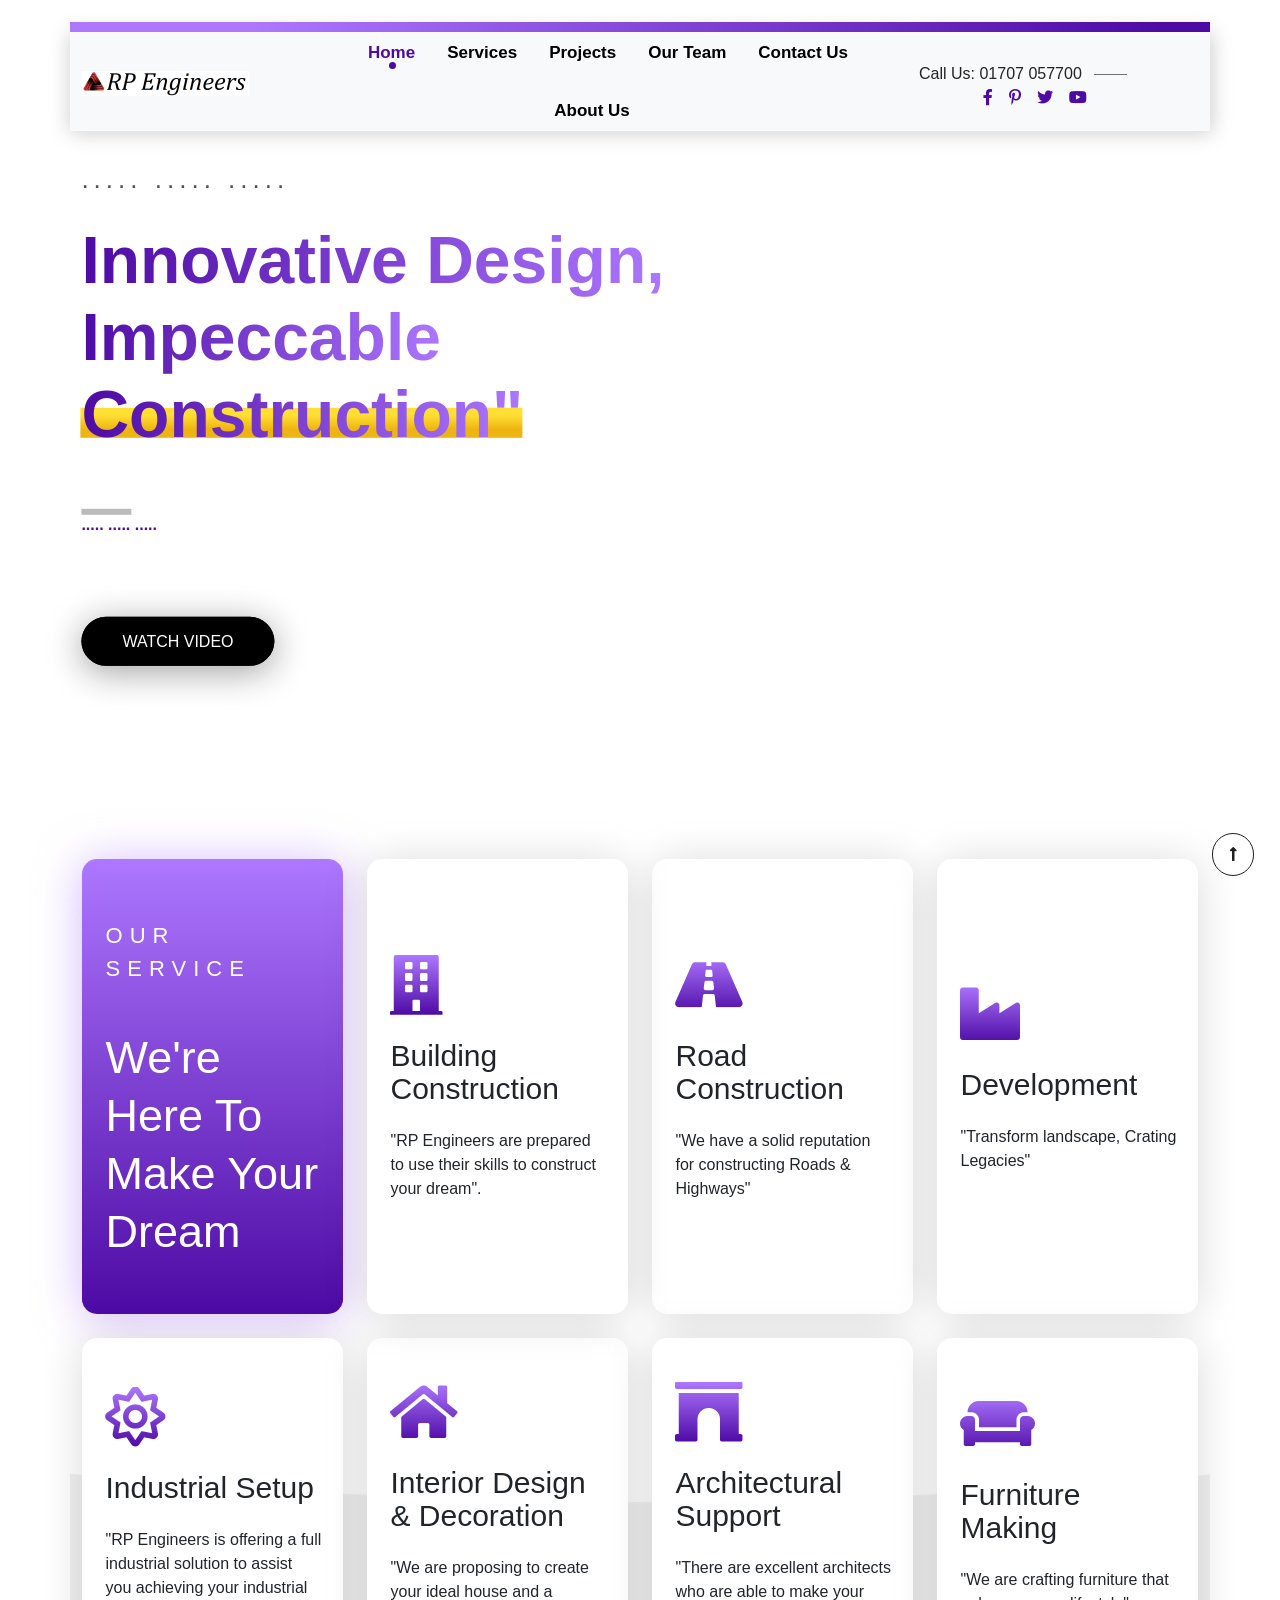
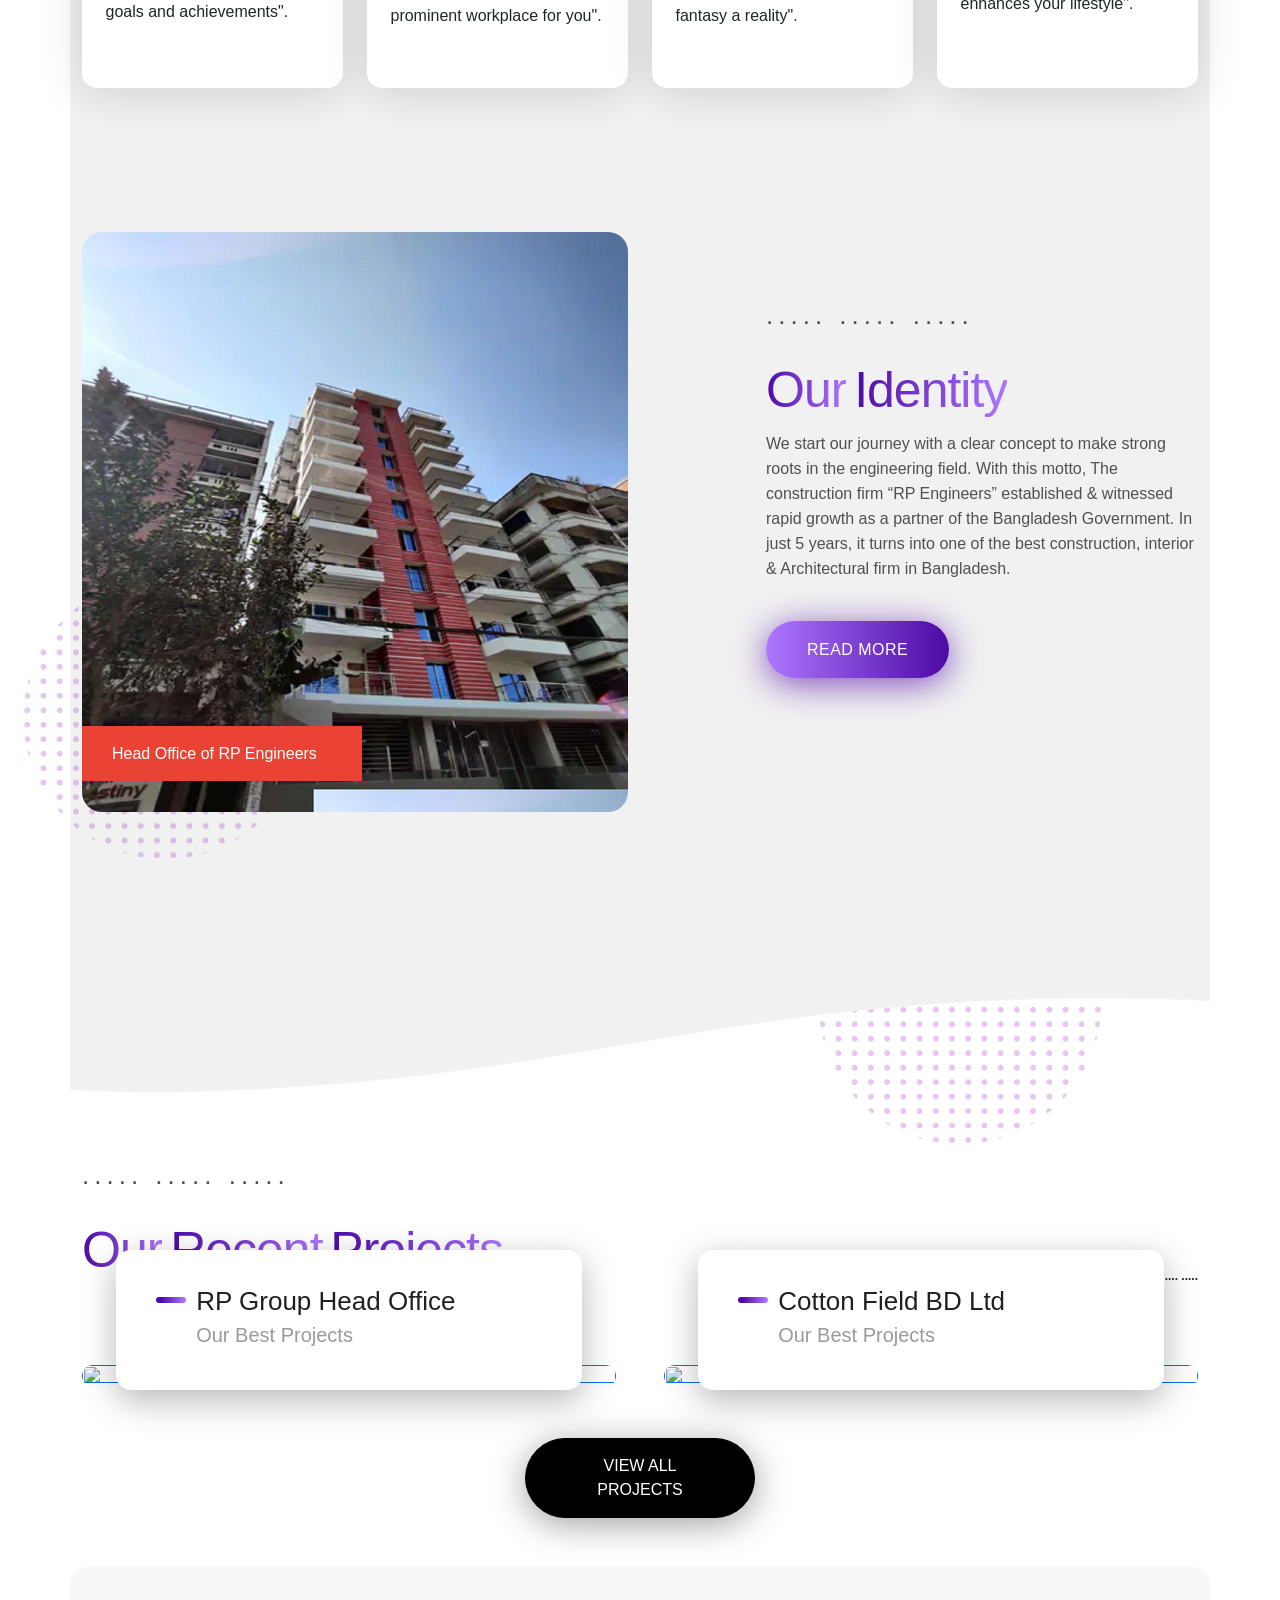
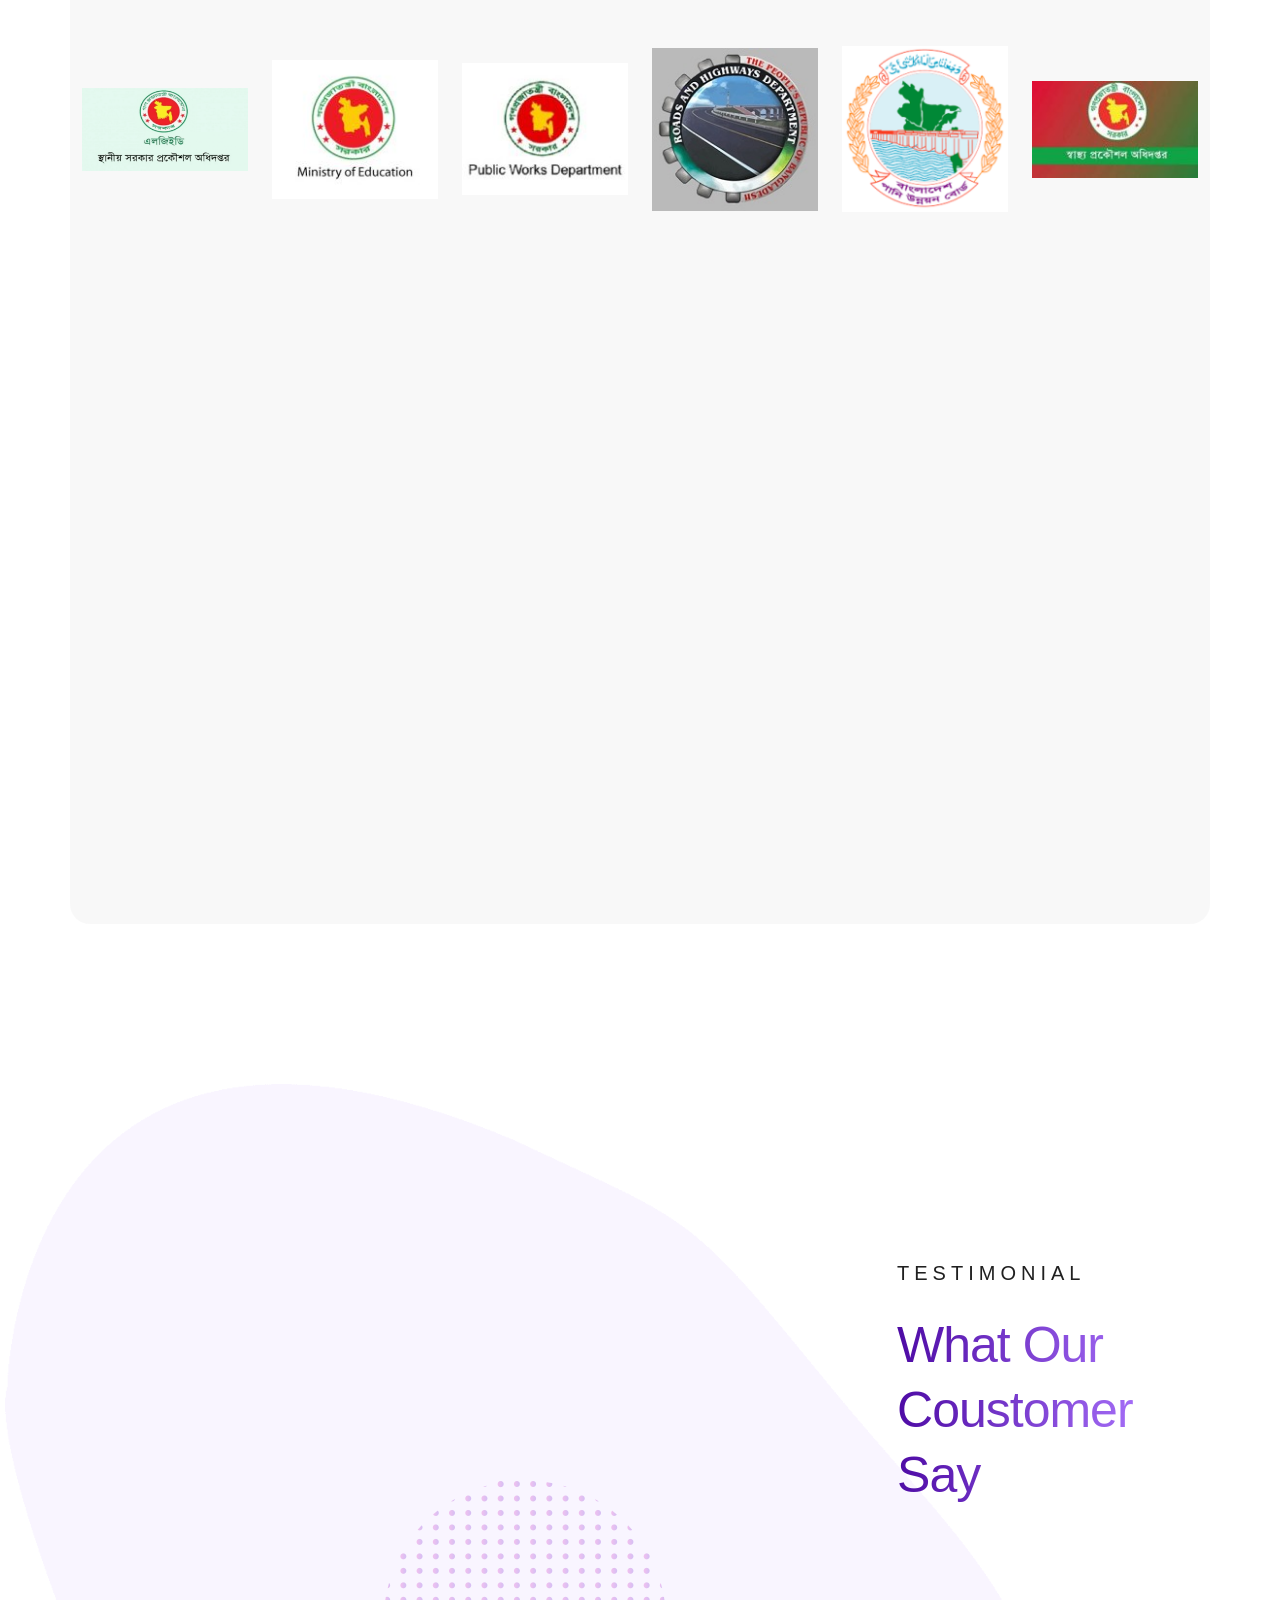
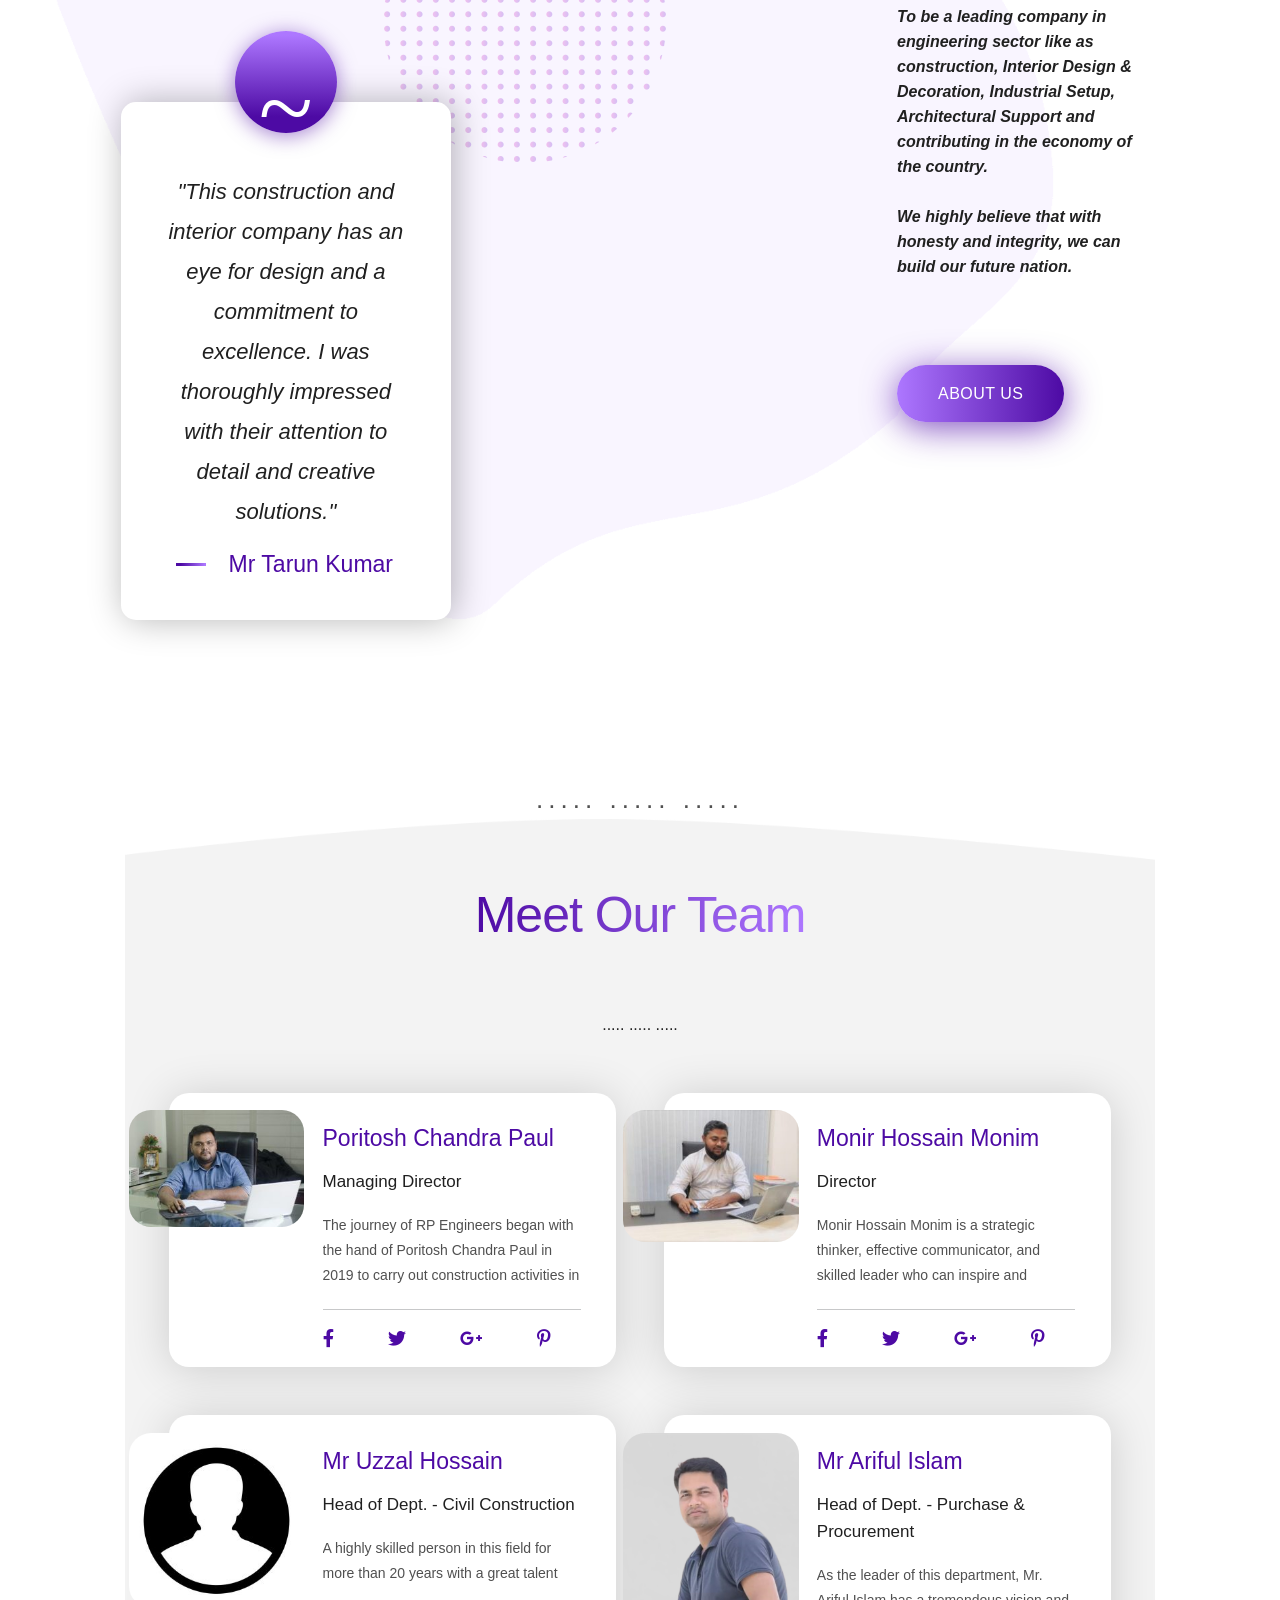
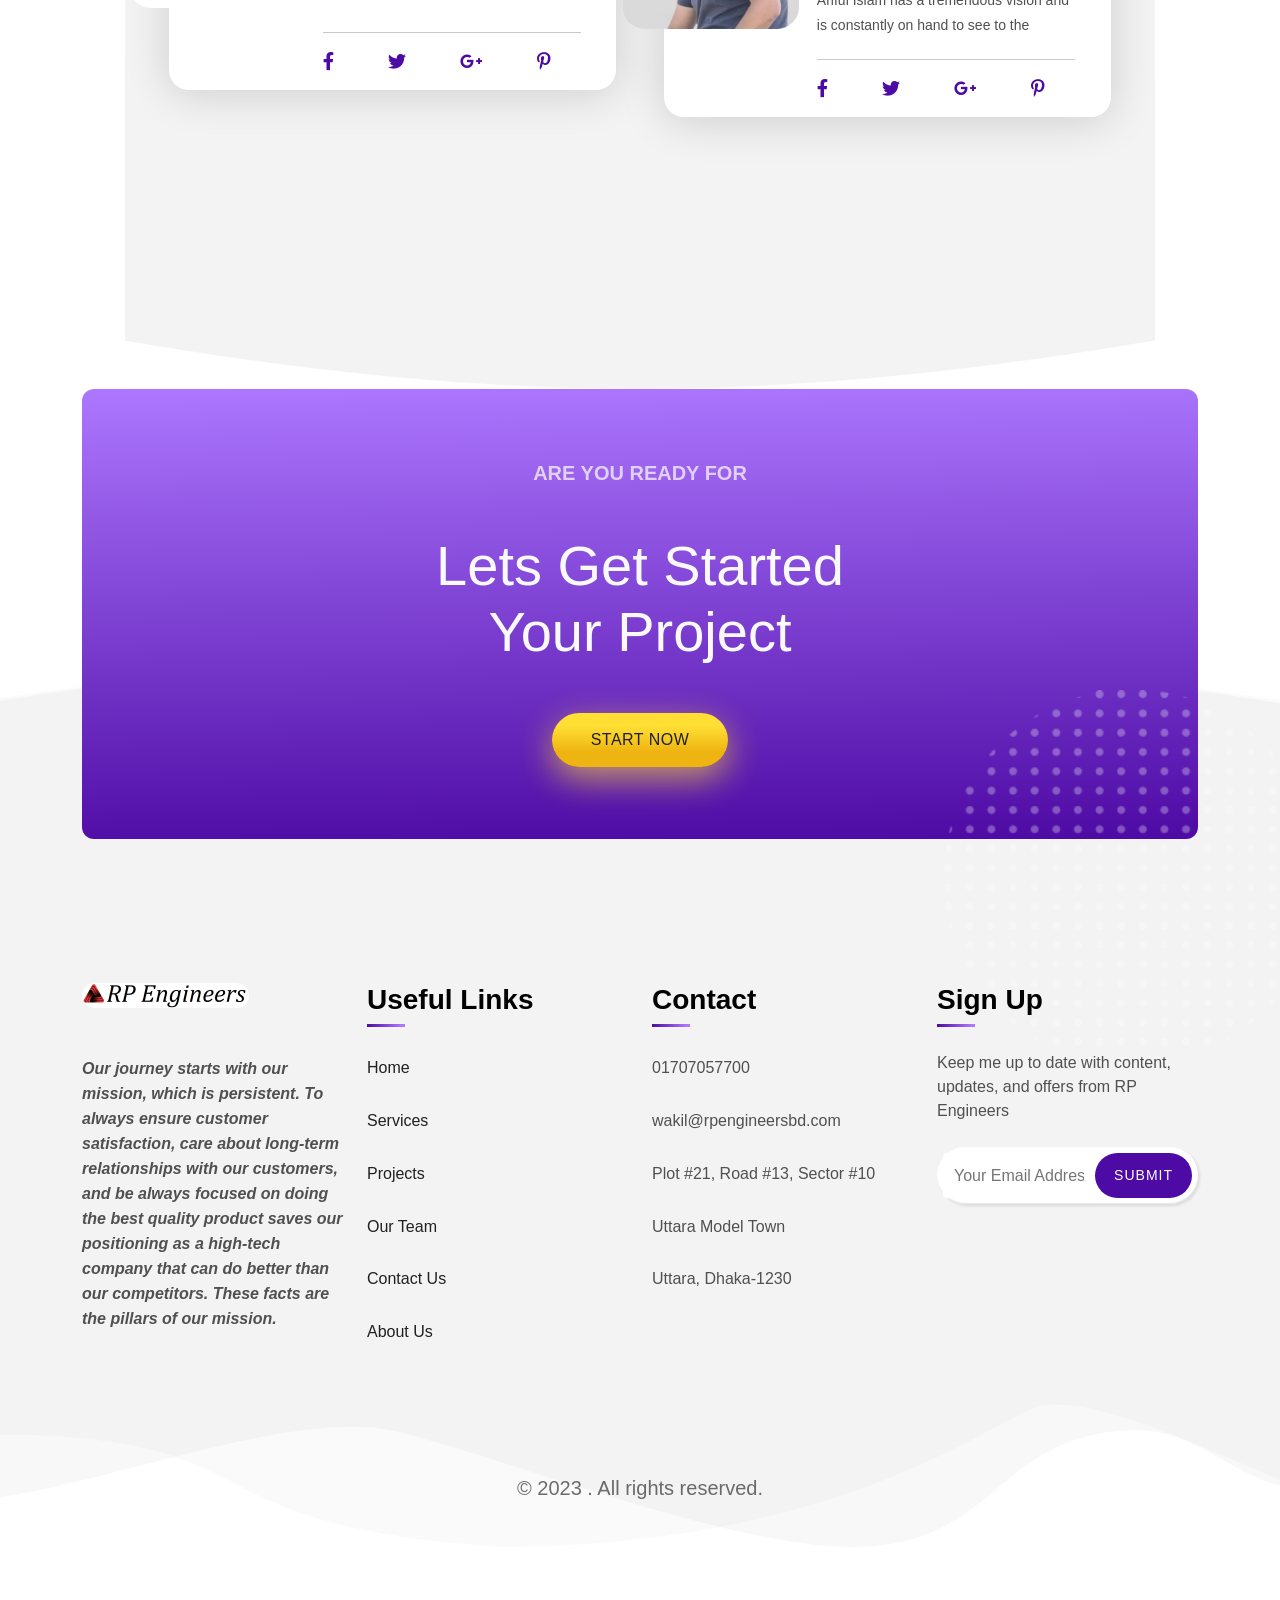
==== commit da6512d8: "Update index.html" ====
--- a/index.html
+++ b/index.html
@@ -27,7 +27,7 @@
             allowfullscreen></iframe>
     </div>
     <nav class="navbar navbar-expand-lg bg-transparent mt-4 mx-3" id="nav-top">
-        <div class="container navContainer bg-light" data-aos="fade-down"data-aos-delay="50">
+        <div class="container navContainer bg-light" data-aos="fade-down" data-aos-offset="350" data-aos-delay="50">
             <a class="navbar-brand order-1" href="#"><img src="images/h-logo.png" alt=""></a>
             <div class="col-12 col-lg-6 navbar nav-bar d-md-flex justify-content-center order-3 order-lg-2"
                 id="navbarNav">
@@ -199,7 +199,7 @@
                         </div>
                     </a>
                 </div>
-                <div class="col-12 col-md-6 mt-4 cnt-bx" data-aos="fade-up" data-aos-delay="550">
+                <div class="col-12 col-md-6 mt-4 cnt-bx" data-aos="fade-up" data-aos-delay="550"  data-aos-offset="50"> 
                     <a href="">
                         <img src="images/WhatsApp-Image-2023-02-18-at-1.30.54-AM.jpeg" alt="" class="p-img">
                         <div class="p-cont-box">
@@ -211,7 +211,7 @@
                     </a>
                 </div>
             </div>
-            <div class="row mb-5" data-aos="fade-up" data-aos-delay="550">
+            <div class="row mb-5" data-aos="fade-up" data-aos-delay="550"  data-aos-offset="50">
                 <a class="p-btn mx-auto" href="">VIEW ALL PROJECTS</a>
             </div>
         </div>
@@ -549,10 +549,12 @@
     </footer>
     <script src="https://unpkg.com/aos@next/dist/aos.js"></script>
     <script>
-        AOS.init();
+        AOS.init({
+            disable: window.innerWidth <= 480,
+        });
     </script>
     <script src="asset/bootstrap/bootstrap.bundle.min.js"></script>
     <script src="asset/main.js"></script>
 </body>
 
-</html>+</html>
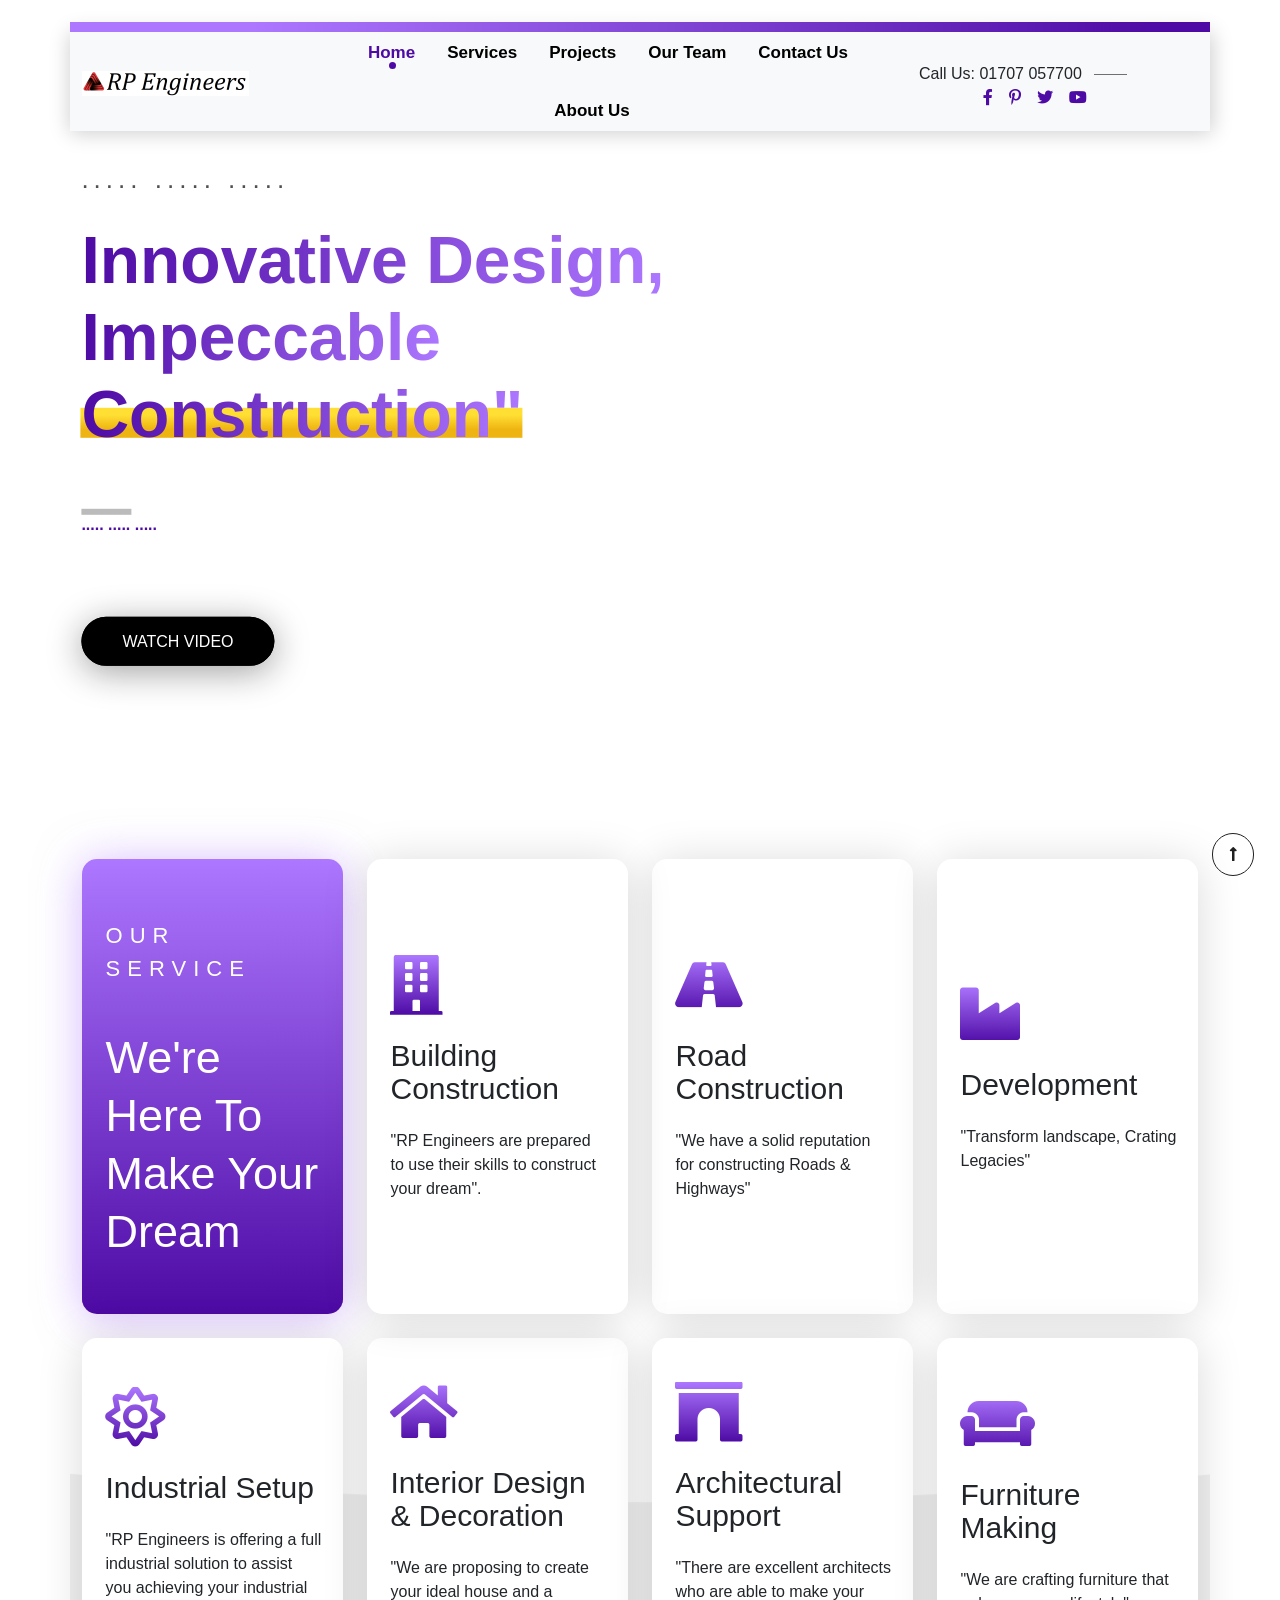
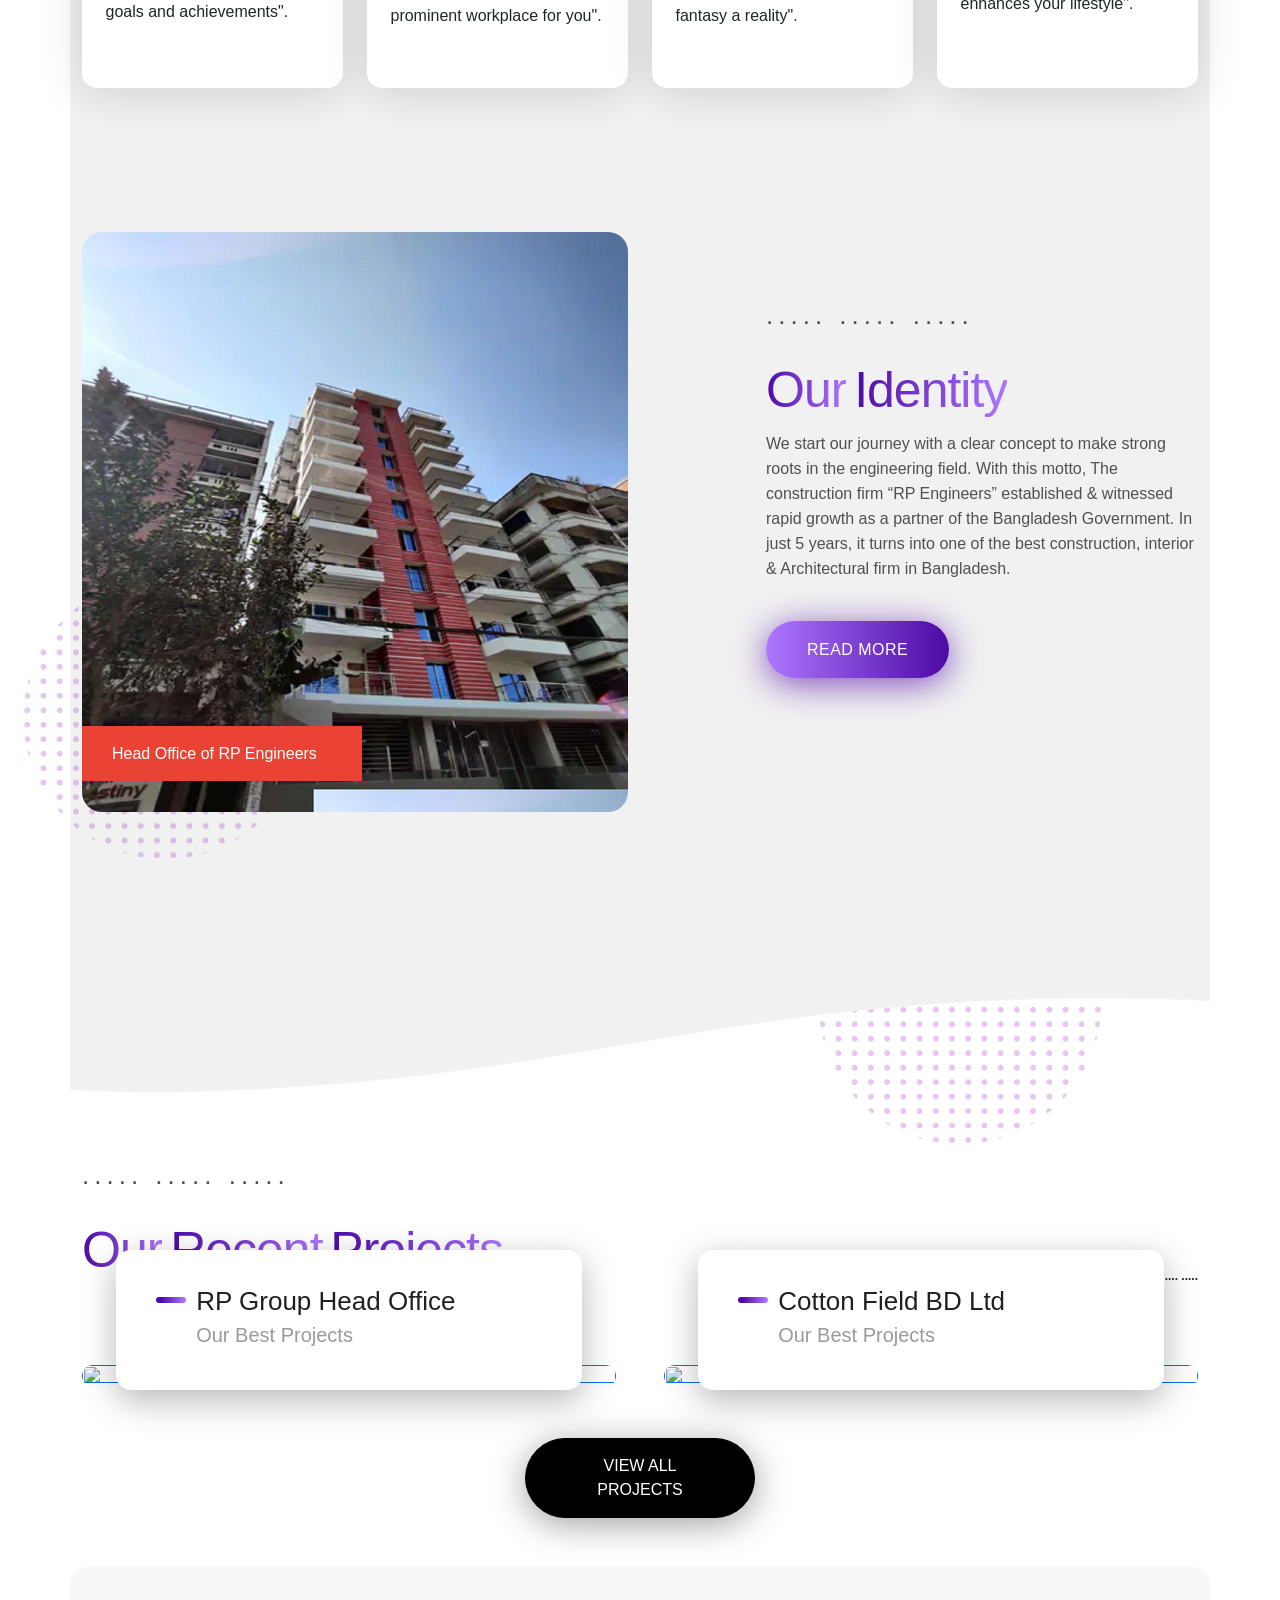
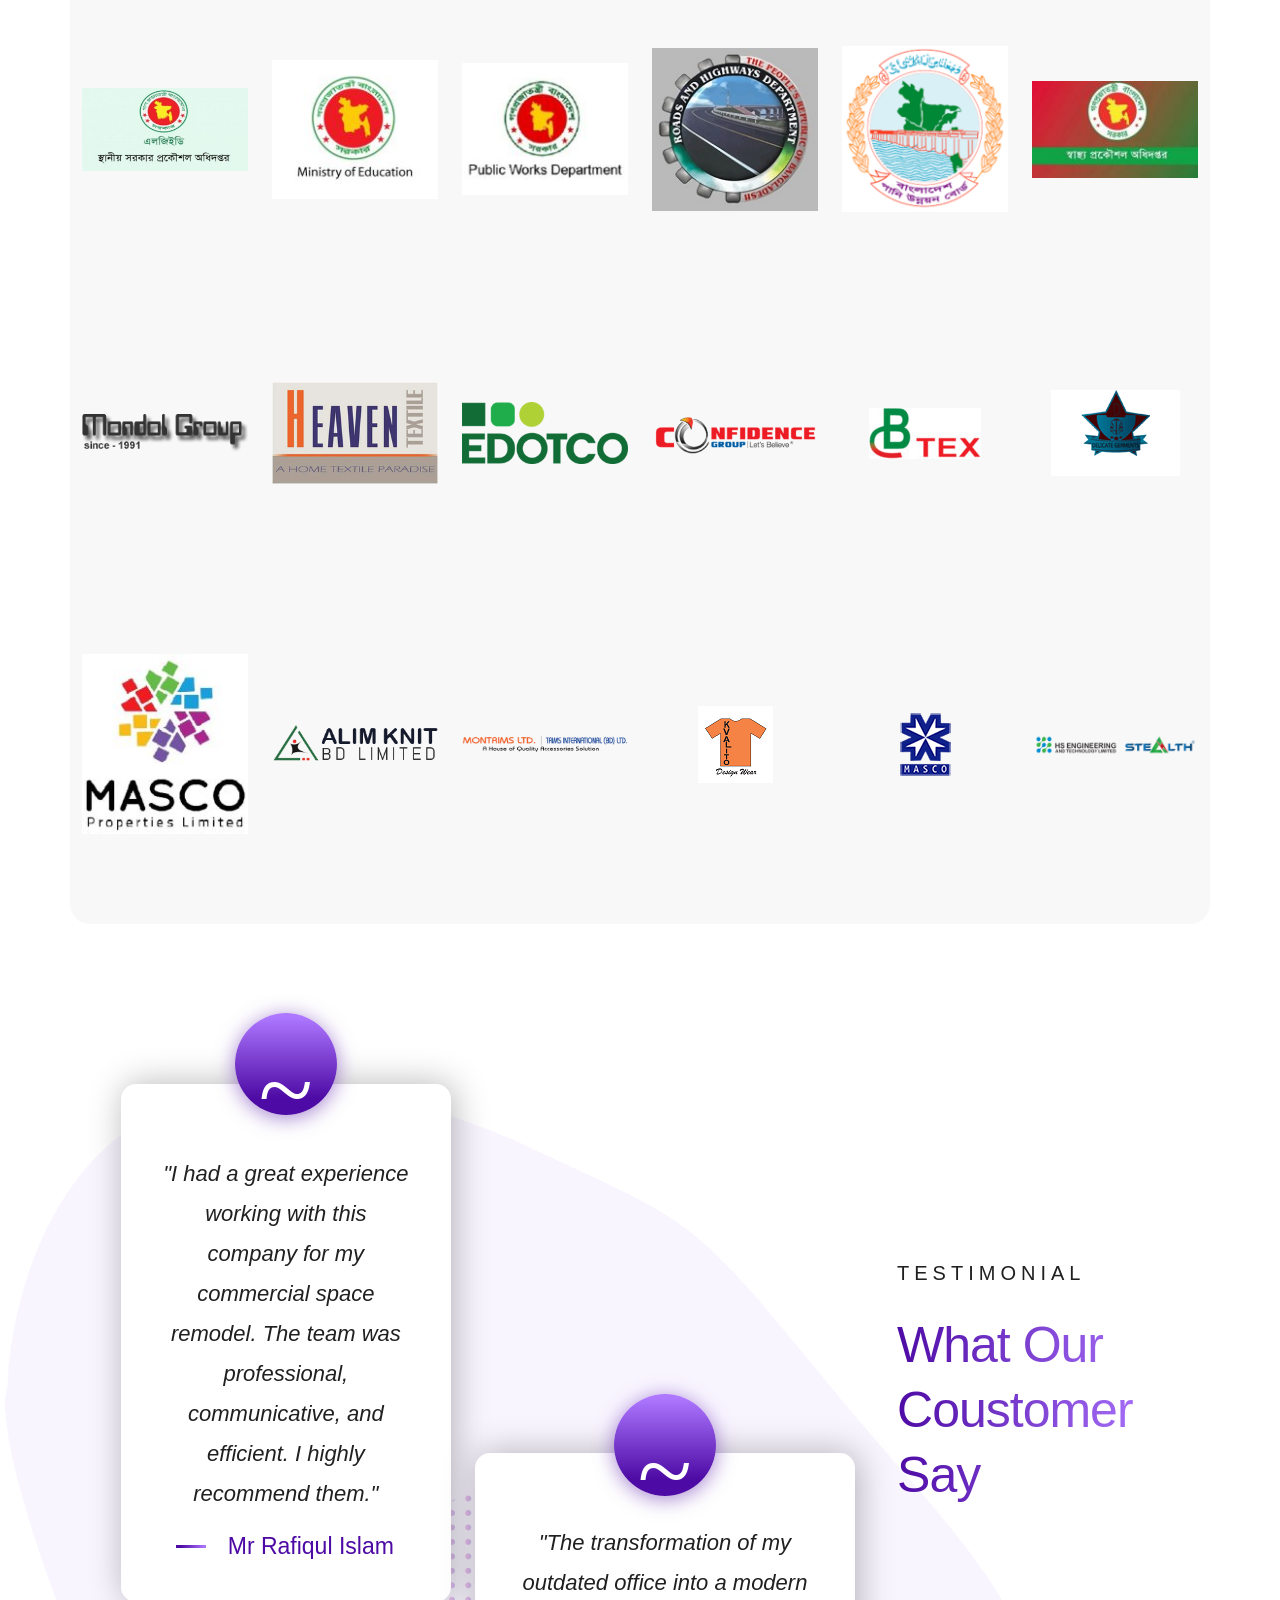
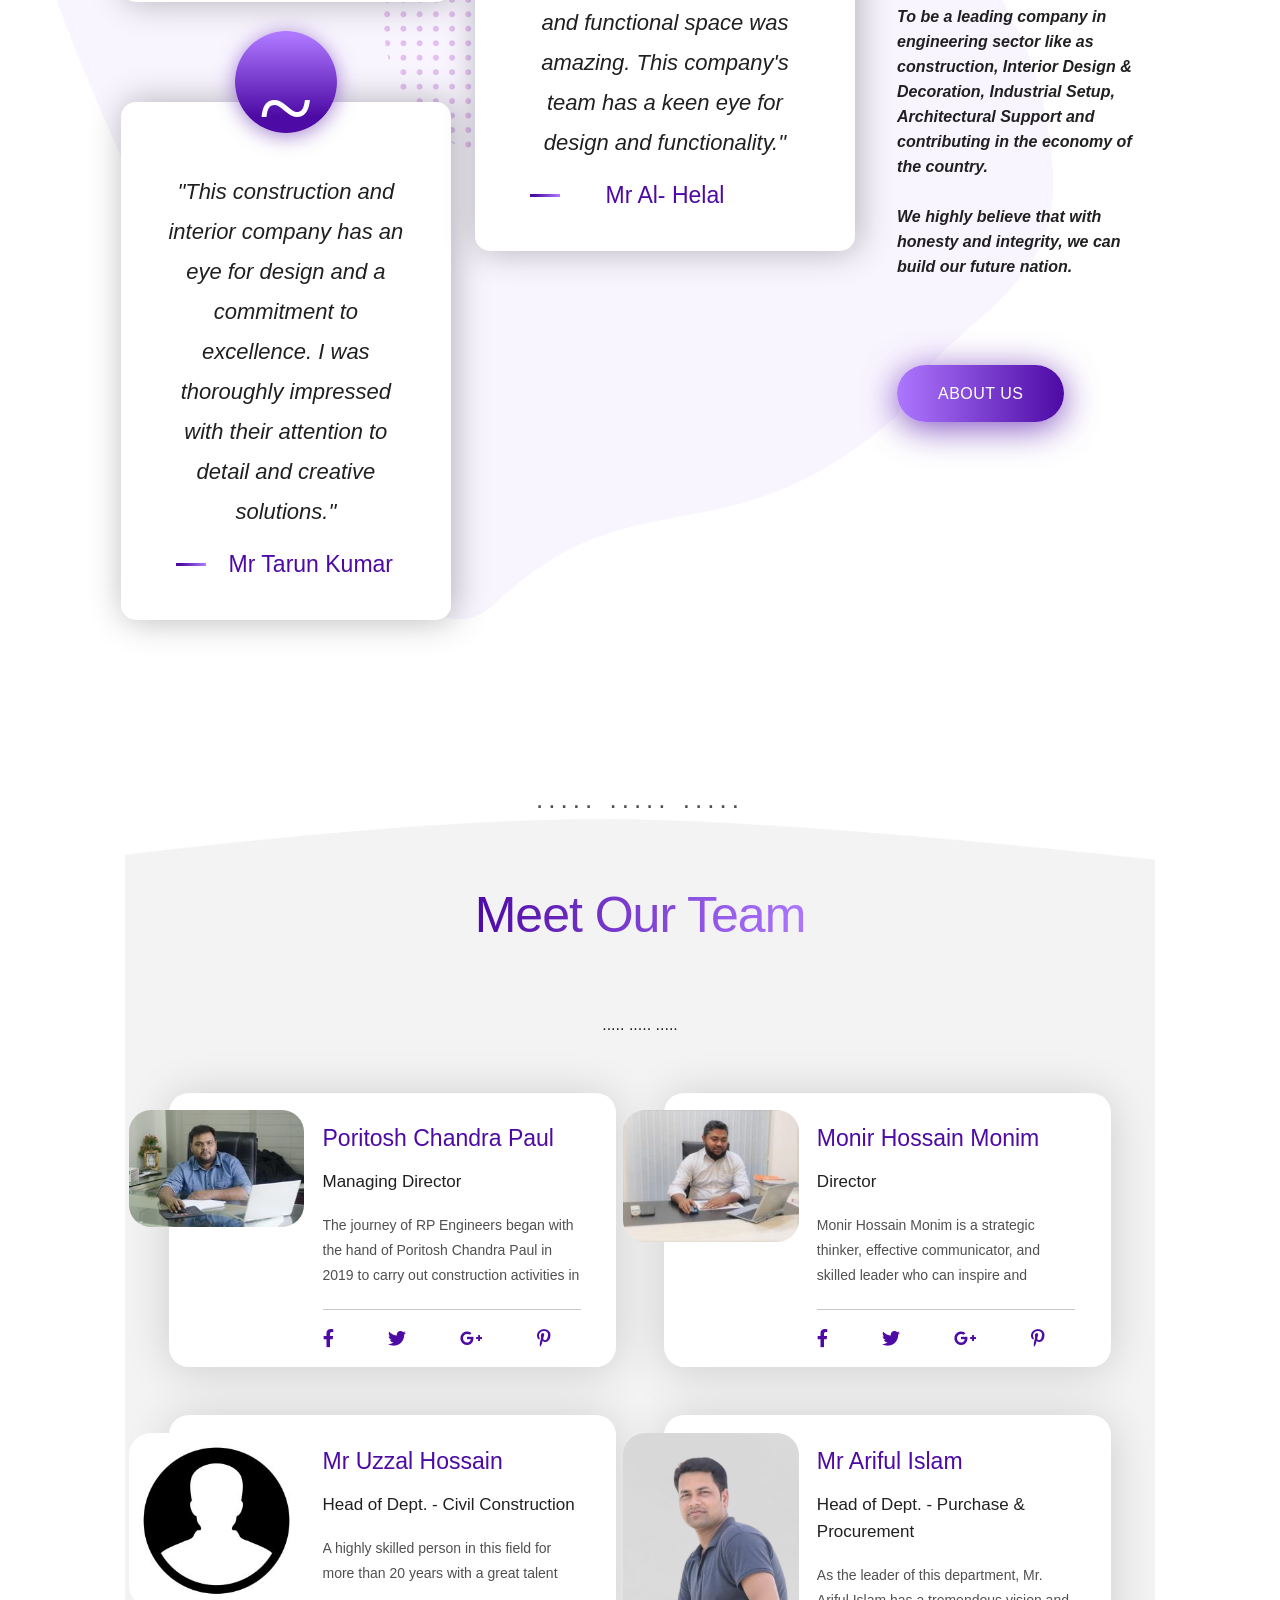
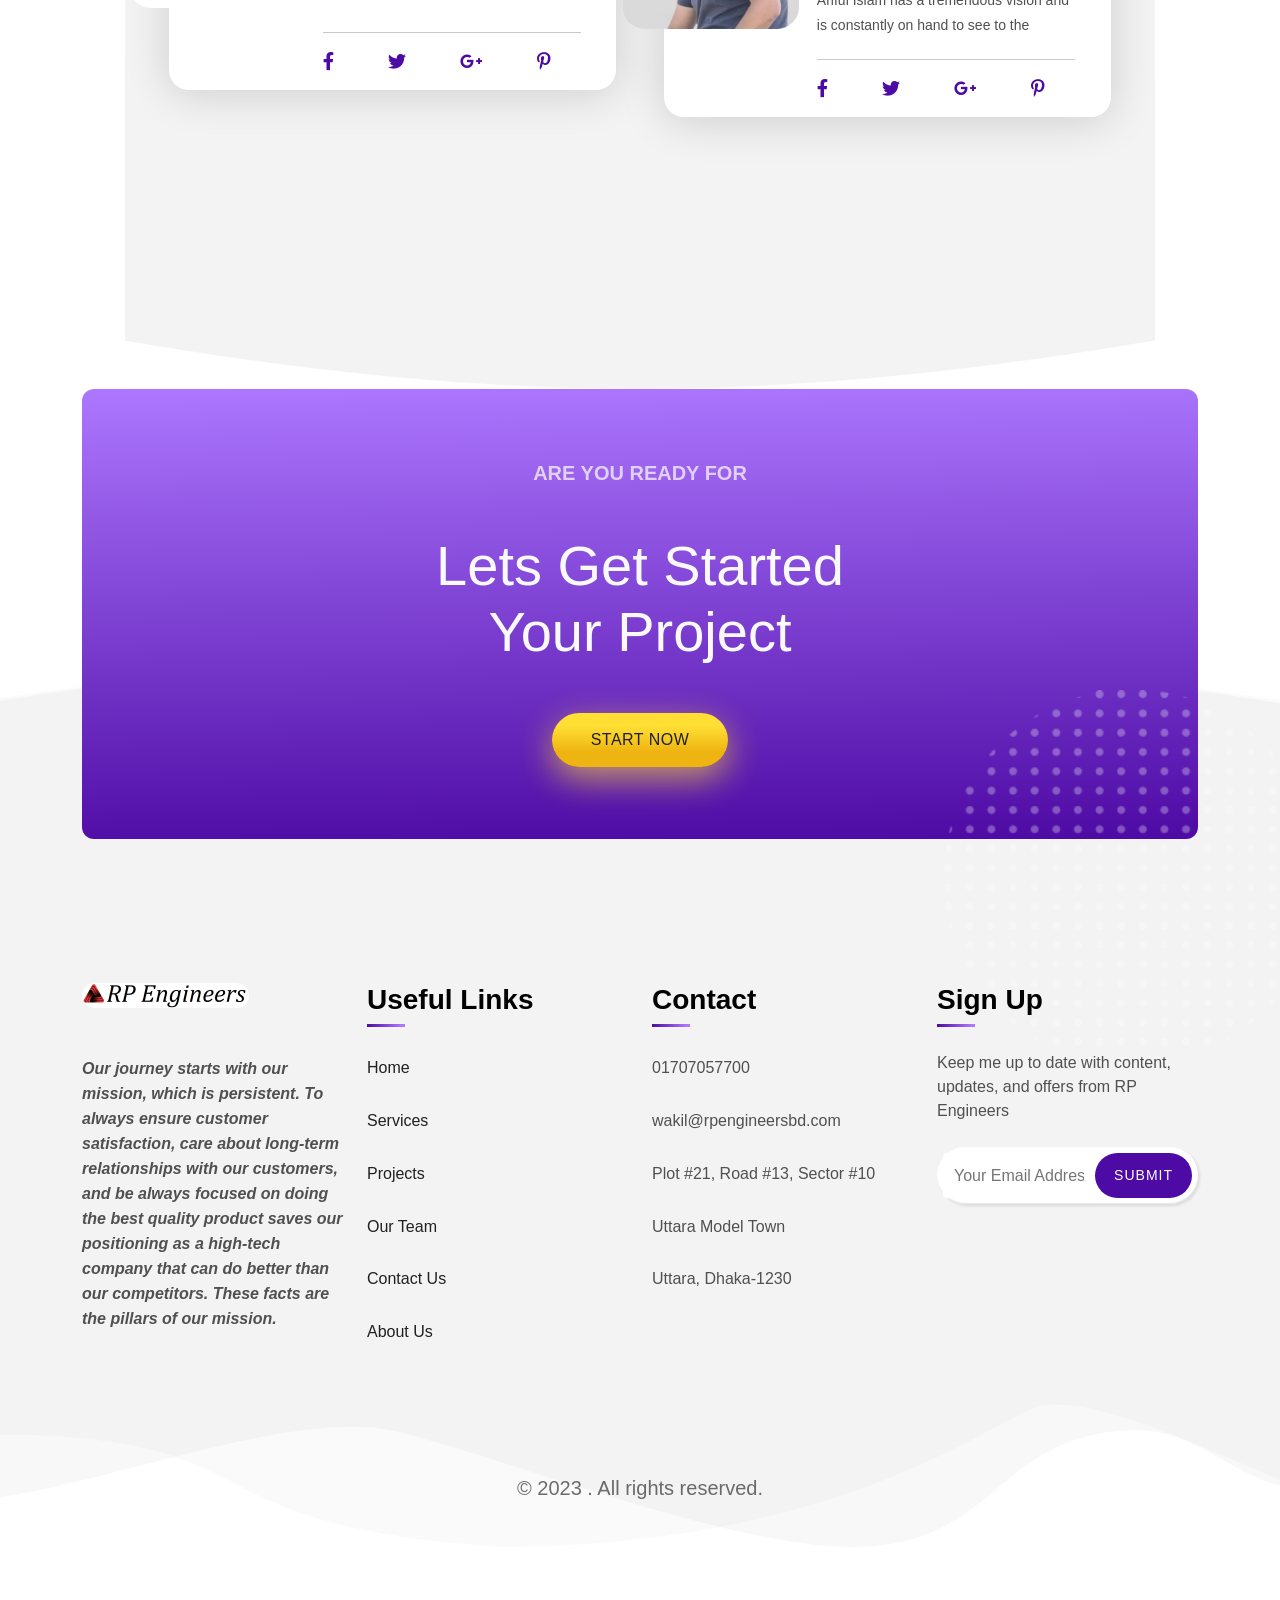
==== commit 9f3471fc: "Add files via upload" ====
--- a/index.html
+++ b/index.html
@@ -557,4 +557,4 @@
     <script src="asset/main.js"></script>
 </body>
 
-</html>
+</html>
--- a/asset/style.css
+++ b/asset/style.css
@@ -125,7 +125,7 @@
 
 .nav {
     list-style: none;
-    display: flex;
+    display: flex!important;
     justify-content: center;
     align-items: center;
     gap: 2em;
@@ -999,7 +999,7 @@
     position: relative;
     background: transparent;
     border: 1px solid #202020;
-    z-index: 5;
+    z-index: 5000;
     border-radius: 30px;
     bottom: 0%;
     right: 2%;
@@ -1426,6 +1426,11 @@
         transform: translate(-3%, 0);
         border-radius: 0 30px 30px 0;
     }
+    .testimonial-box{
+        width: 100%!important;
+        height: 350px!important;
+        margin: 0 auto;
+    }
 
     .testimonial-p {
         font-size: 14px;
@@ -1434,5 +1439,18 @@
 
     .testimonial-auth {
         font-size: 16px;
-    }
-}
+        text-align: left;
+        margin-left: 60px;
+    }
+    .testimonial-auth::before{
+        left: -15%;
+    }
+    .memImg{
+        width: 200px;
+    }
+}
+@media(max-width:380px){
+    .testimonial-box{
+        height: 380px!important;
+    }
+}
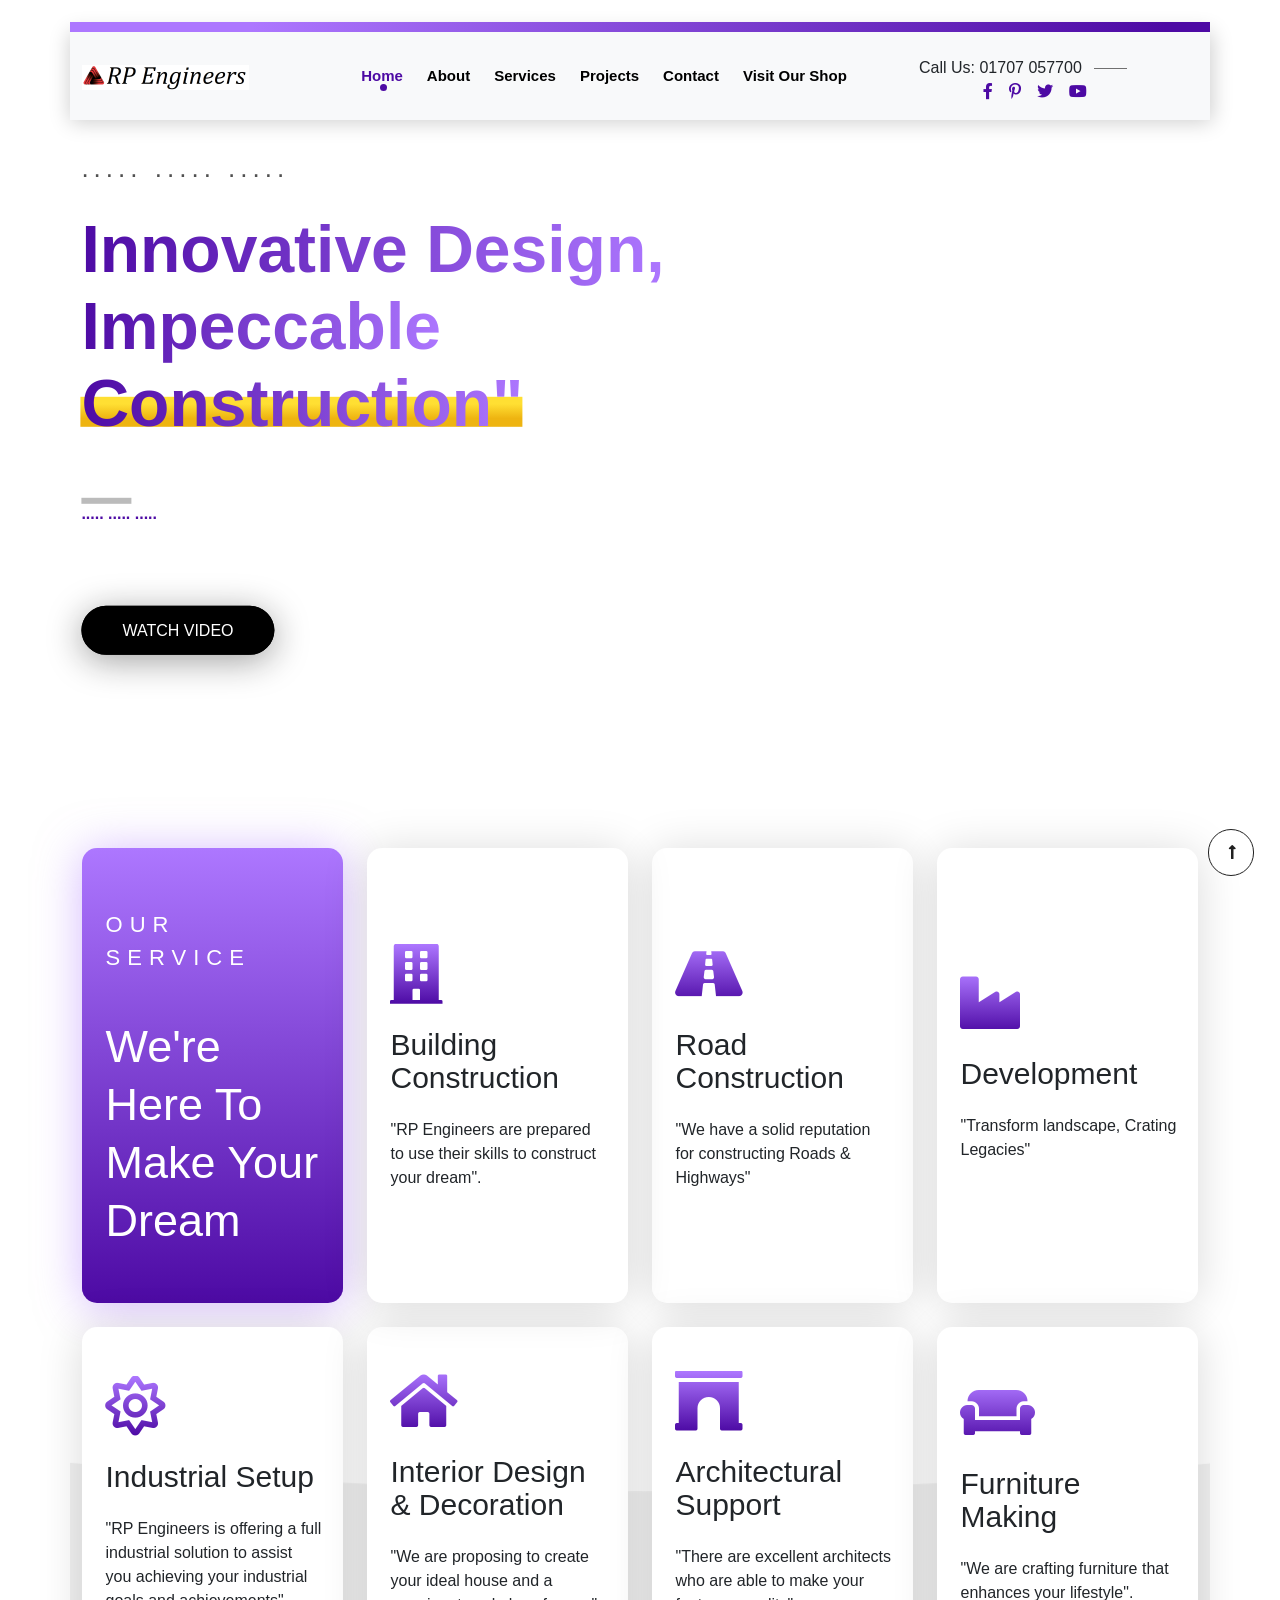
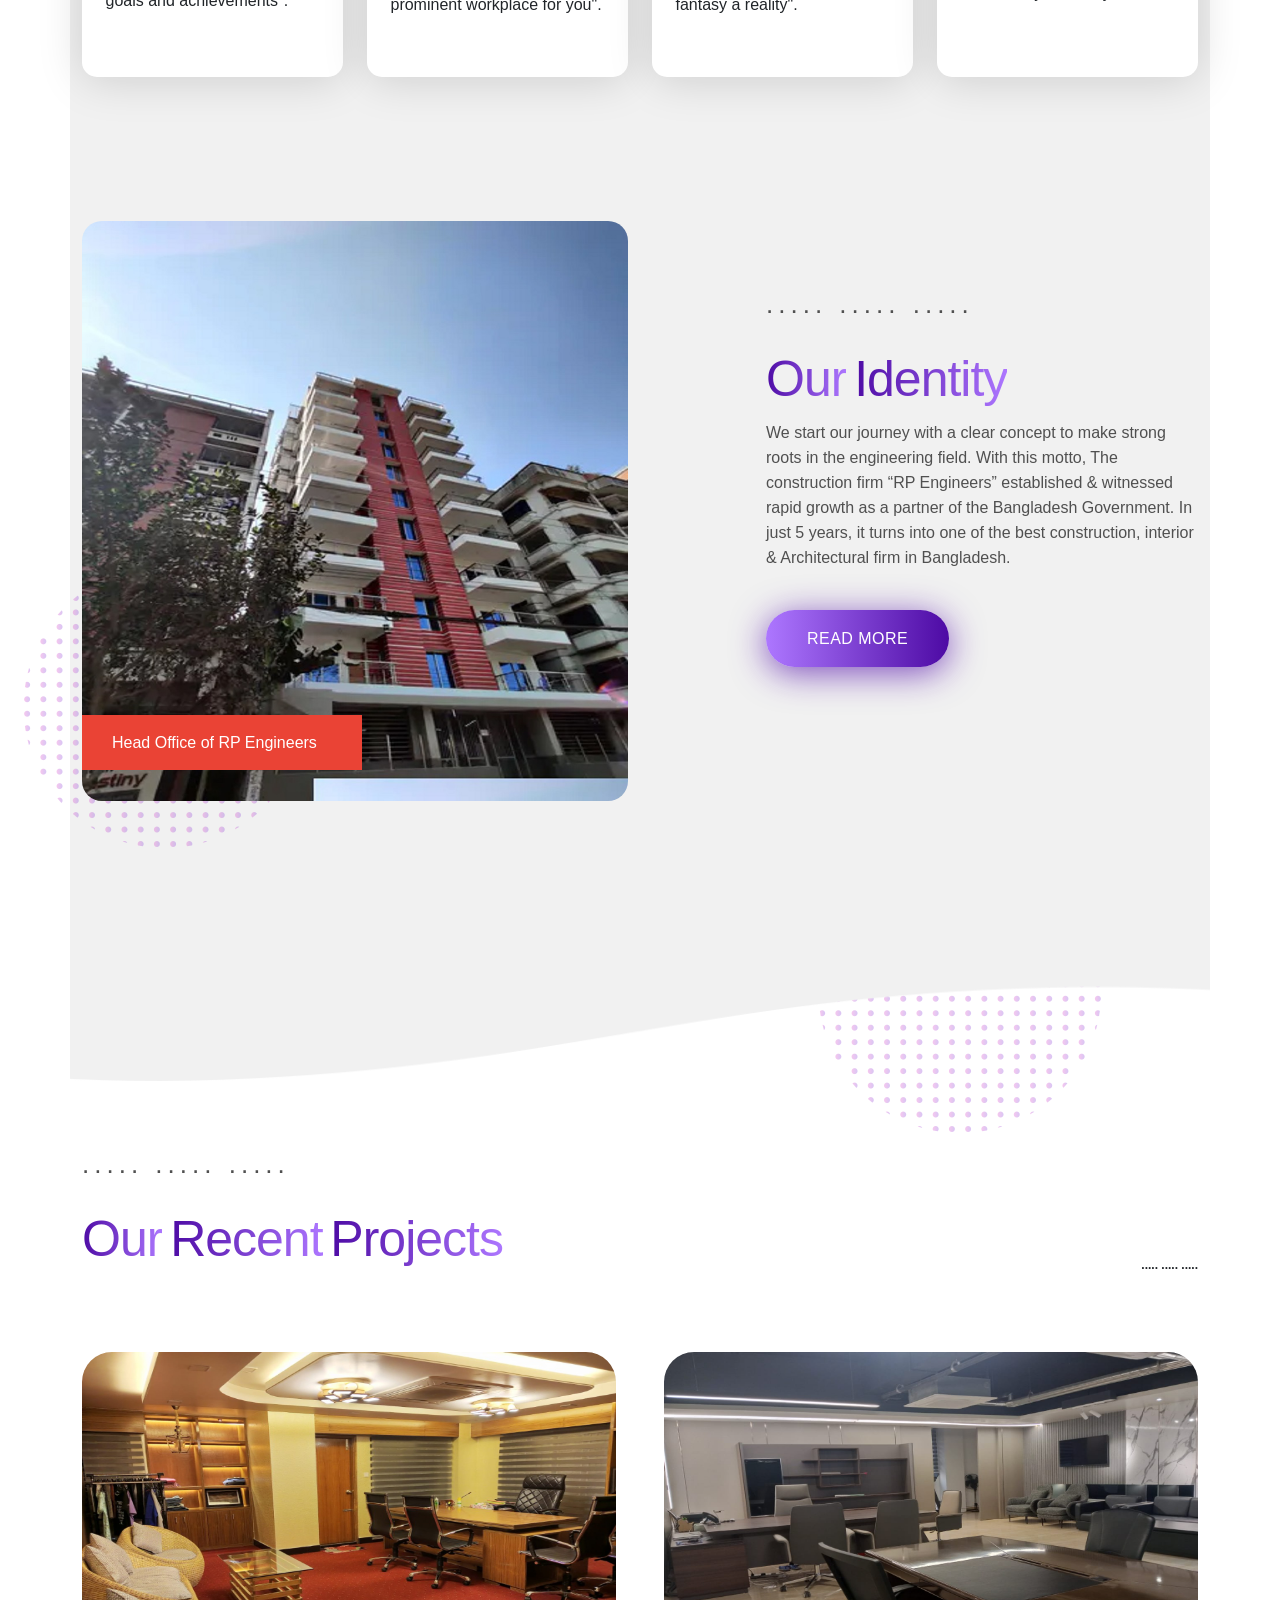
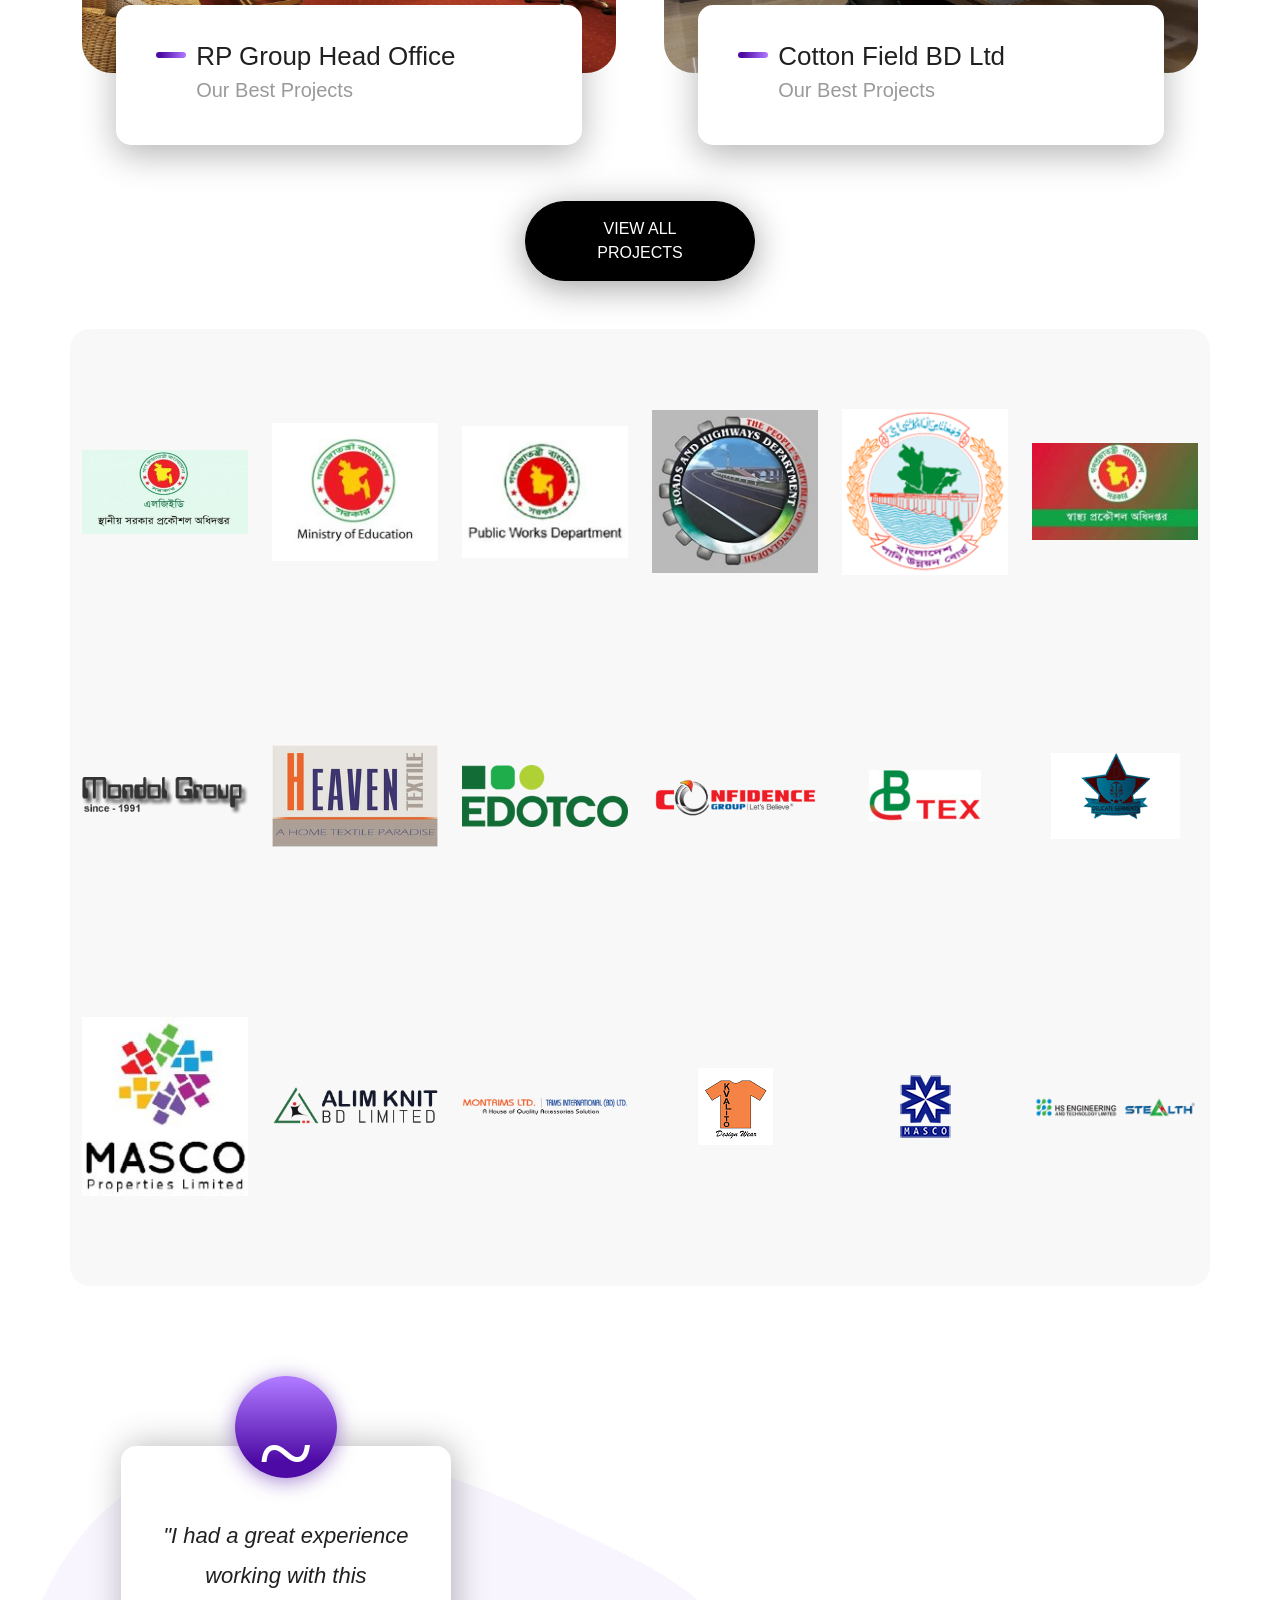
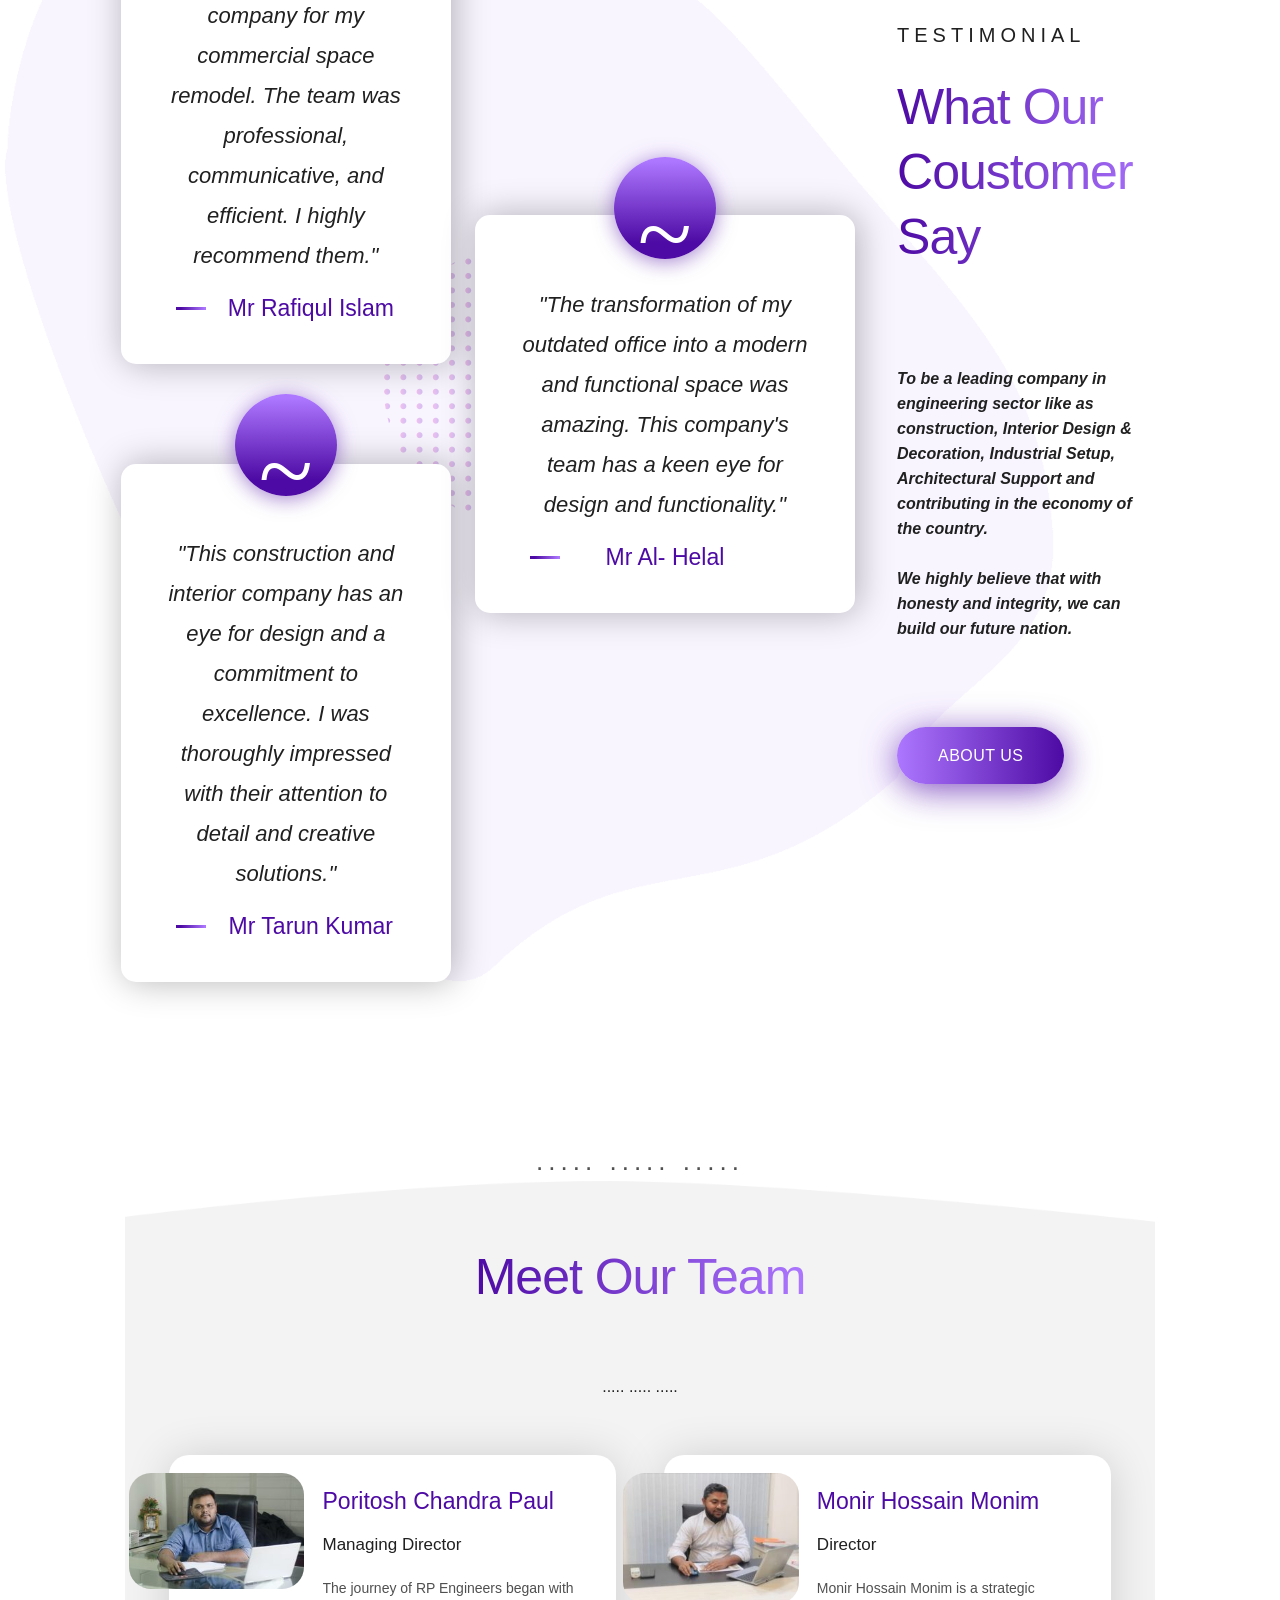
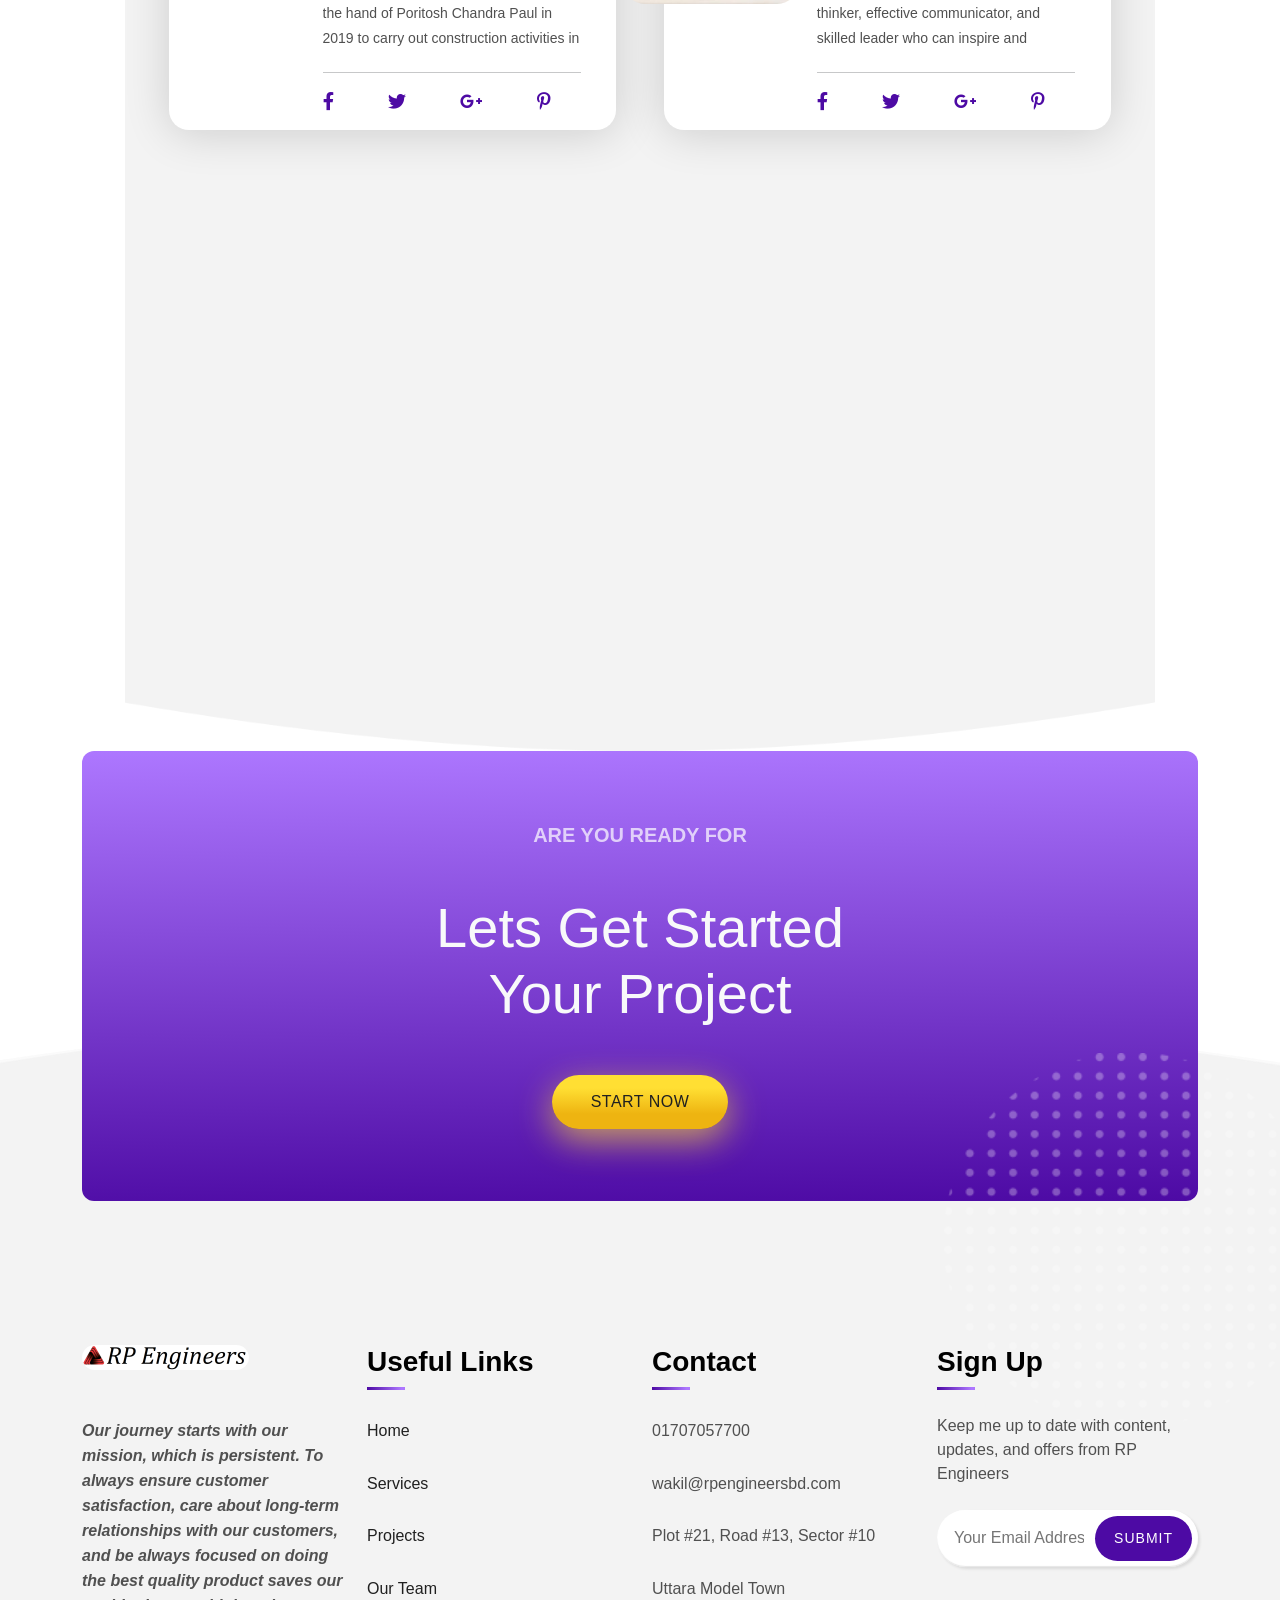
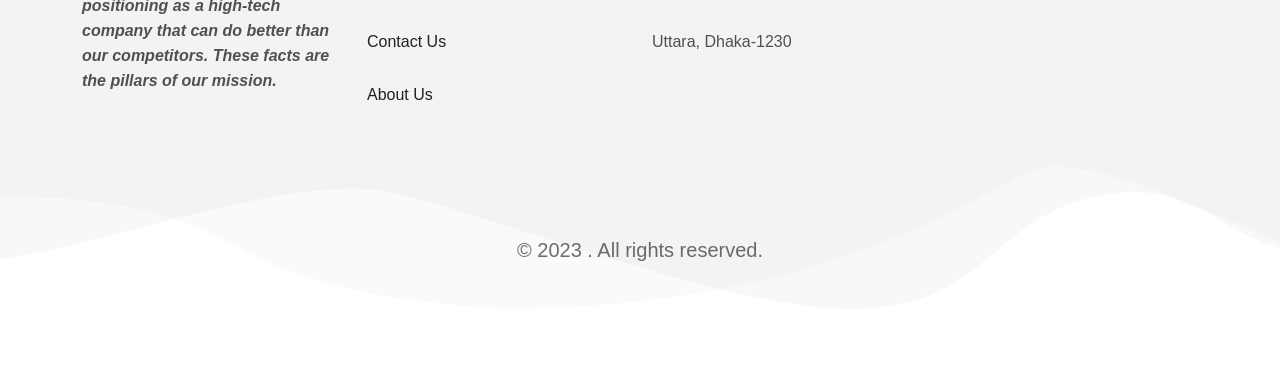
==== commit 148288d7: "Add files via upload" ====
--- a/index.html
+++ b/index.html
@@ -36,11 +36,11 @@
                         <div class="m-close"><i class="fas fa-times d-lg-none"></i></div>
                     </li>
                     <li class=""><a href="index.html" class="active" aria-current="page">Home</a></li>
+                    <li><a href="about.html">About</a></li>
                     <li><a href="services.html">Services</a></li>
                     <li><a href="projects.html">Projects</a></li>
-                    <li><a href="our_team.html">Our Team</a></li>
-                    <li><a href="contact.html">Contact Us</a></li>
-                    <li><a href="about.html">About Us</a></li>
+                    <li><a href="contact.html">Contact</a></li>
+                    <li><a href="our_shop.html">Visit Our Shop</a></li>
                 </ul>
             </div>
             <div class="col-6 col-lg-3 nav-social d-none d-lg-flex flex-wrap order-2 order-lg-3 mt-4">
@@ -48,7 +48,7 @@
                     Call Us: 01707 057700
                 </div>
                 <ul class="social-icons d-flex ms-3 gap-3  flex-wrap">
-                    <li class="ms-3"><a href=""><i class="fab fa-facebook-f"></i></i>
+                    <li class="ms-3"><a href=""><i class="fab fa-facebook-f"></i>
                         </a></li>
                     <li><a href=""><i class="fab fa-pinterest-p"></i></a></li>
                     <li><a href=""><i class="fab fa-twitter"></i></a></li>
@@ -411,57 +411,13 @@
                             </div>
                         </div>
                     </div>
-                    <div class="col-12 col-lg-6">
-                        <div class="row memBox" data-aos="fade-left" data-aos-delay="350">
-                            <div class="col-12 col-lg-4"><img src="images/man-e1676542936807.jpg" alt="" class="memImg">
-                            </div>
-                            <div class="col-12 col-lg-8">
-                                <h3 class="memName">Mr Uzzal Hossain</h3>
-                                <h5 class="memPost">Head of Dept. - Civil Construction</h5>
-                                <p class="memAbout">
-                                    A highly skilled person in this field for more than 20 years with a great talent
-                                </p>
-                                <hr>
-                                <div class="memsocial">
-                                    <a href=""><i class="fab fa-facebook-f"></i></a>
-                                    <a href=""><i class="fab fa-twitter"></i></a>
-                                    <a href=""><i class="fab fa-google-plus-g"></i></a>
-                                    <a href=""><i class="fab fa-pinterest-p"></i></a>
-                                </div>
-                            </div>
-                        </div>
-                    </div>
-                    <div class="col-12 col-lg-6">
-                        <div class="row memBox" data-aos="fade-left" data-aos-delay="550">
-                            <div class="col-12 col-lg-4"><img
-                                    src="images/FB_IMG_1668008554894-removebg-preview-1-e1676542545381.png" alt=""
-                                    class=" memImg">
-                            </div>
-                            <div class="col-12 col-lg-8">
-                                <h3 class="memName">Mr Ariful Islam</h3>
-                                <h5 class="memPost">Head of Dept. - Purchase & Procurement</h5>
-                                <p class="memAbout">
-                                    As the leader of this department, Mr. Ariful Islam has a tremendous vision and is
-                                    constantly on hand to see to the demands of the business.
-                                </p>
-                                <hr>
-                                <div class="memsocial">
-                                    <a href=""><i class="fab fa-facebook-f"></i></a>
-                                    <a href=""><i class="fab fa-twitter"></i></a>
-                                    <a href=""><i class="fab fa-google-plus-g"></i></a>
-                                    <a href=""><i class="fab fa-pinterest-p"></i></a>
-                                </div>
-                            </div>
-                        </div>
-                    </div>
-
                 </div>
             </div>
         </div>
     </main>
     <footer class="footer">
         <div class="container">
-            <div class="row f-content mx-auto" data-aos="fade-down" data-aos-delay="50">
+            <div class="row f-content mx-auto" data-aos="fade-down" data-aos-delay="50" data-aos-offset="0">
                 <div class=" col-12 d-flex flex-column justify-content-center align-items-center">
                     <h5 class="my-4">ARE YOU READY FOR</h5>
                     <h2 class="my-4 text-center text-light">Lets Get Started <br> Your Project</h2>
@@ -550,7 +506,7 @@
     <script src="https://unpkg.com/aos@next/dist/aos.js"></script>
     <script>
         AOS.init({
-            disable: window.innerWidth <= 480,
+            disable: window.innerWidth <= 768,
         });
     </script>
     <script src="asset/bootstrap/bootstrap.bundle.min.js"></script>
--- a/asset/style.css
+++ b/asset/style.css
@@ -12,7 +12,8 @@
 }
 
 body {
-    overflow-x: hidden !important;
+    position: relative;
+    overflow: hidden;
     font-family: 'Poppins', sans-serif;
     position: relative;
 }
@@ -125,15 +126,15 @@
 
 .nav {
     list-style: none;
-    display: flex!important;
+    display: flex !important;
     justify-content: center;
     align-items: center;
     gap: 2em;
-    z-index: 100;
+    z-index: 9999999;
 }
 
 nav.navbar.navbar-expand-lg.bg-transparent.mt-4.mx-3 {
-    z-index: 50;
+    z-index: 9999;
 }
 
 .nav li a {
@@ -169,7 +170,7 @@
 
 .watch-video {
     display: none;
-    position: absolute;
+    position: fixed;
     width: 100%;
     height: 100vh;
     top: 0;
@@ -198,7 +199,8 @@
 .fa-pinterest-p,
 .fa-twitter,
 .fa-youtube,
-.fa-google-plus-g {
+.fa-google-plus-g,
+.fa-instagram {
     color: var(--color-primary);
 }
 
@@ -370,7 +372,7 @@
     font-size: 16px;
     border: 1px solid transparent;
     outline: none;
-    border-radius: 4px 0 0 4px;
+    border-radius: 20px 0 0 20px;
 }
 
 .form button {
@@ -553,7 +555,11 @@
 .fa-sun,
 .fa-couch,
 .fa-archway,
-.fa-home {
+.fa-home,
+.fa-envelope,
+.fa-mobile-alt,
+.fa-map-marker-alt,
+.fa-clock {
     font-size: 3.75em;
     background-image: linear-gradient(180deg, var(--color-secondary) 0%, var(--color-primary) 100%);
     -webkit-background-clip: text;
@@ -989,15 +995,14 @@
 
 .up-btn {
     position: fixed !important;
-    padding: 8px 16px 8px 16px;
+    padding: 10px 17px 10px 17px;
     text-shadow: 0px 0px 10px rgba(0, 0, 0, 0);
     text-decoration: none;
-    background: transparent;
+    background: #FFFFFF;
     display: inline-block;
     margin-top: 1em;
     font-size: 1rem;
     position: relative;
-    background: transparent;
     border: 1px solid #202020;
     z-index: 5000;
     border-radius: 30px;
@@ -1007,8 +1012,8 @@
 
 .upbtn-overlay {
     position: absolute;
-    left: 40%;
-    top: 41%;
+    left: 39%;
+    top: 40%;
     width: 20%;
     height: 20%;
     z-index: -5;
@@ -1024,6 +1029,7 @@
     line-height: 25px;
     letter-spacing: 0.48px;
     transition: transform 450ms, opacity 450ms;
+    margin-left: 2px;
 }
 
 .up-btn:hover .upbtn-txt {
@@ -1036,6 +1042,7 @@
     scale: 5.2;
     border: none;
     transition: 0.3s;
+    border: 1px solid #202020;
 }
 
 .upbtn-btn:hover {
@@ -1043,16 +1050,18 @@
 }
 
 /* Project page */
-.project_heading{
+.project_heading {
     margin: 6em 0 4em 0;
 }
+
 .project_heading span {
     font-size: 50px;
-    font-weight: 500!important;
+    font-weight: 500 !important;
     line-height: 65px;
     letter-spacing: -1px;
 }
-.ppage-cnt .p-cont-box{
+
+.ppage-cnt .p-cont-box {
     position: absolute;
     left: 10%;
     bottom: 5%;
@@ -1061,52 +1070,698 @@
     padding: 1rem;
     padding-left: 5rem;
 }
-.ppage-cnt{
+
+.ppage-cnt {
     position: relative;
     overflow: hidden;
 }
-.pimage-wrap{
+
+.pimage-wrap {
     border-radius: 30px;
     position: relative;
     overflow: hidden;
 }
+
 .ppage-cnt .p-img {
     border-radius: 30px;
     width: 100%;
-    height: 100%!important;
+    height: 100% !important;
     transition: 1s ease-in-out;
 }
 
-.ppage-cnt:hover .p-img{
+.ppage-cnt:hover .p-img {
     transform: scale(1.2);
 }
 
-.project a:hover .ppage-cont-box{ 
+.project a:hover .ppage-cont-box {
     transform: translate(0);
     background-color: transparent;
     background-image: linear-gradient(180deg, rgba(173, 119, 255, 0.9) 0%, rgba(77, 10, 164, 0.9) 100%);
     box-shadow: 0px 3px 45px 0px rgba(172, 118, 254, 0.5);
 }
-.ppage-cont-box h3{
+
+.ppage-cont-box h3 {
     transition: padding .6s ease-in-out;
     position: relative;
 }
-.project a:hover .ppage-cont-box h3{
-    padding-bottom: 8em;
-}
-
-.fa-long-arrow-alt-right{
+
+.project a:hover .ppage-cont-box h3 {
+    padding-bottom: 70%;
+}
+
+.fa-long-arrow-alt-right {
     position: absolute;
     bottom: 0;
     opacity: 0;
     right: 30%;
     transition: all 0.7s ease-in-out;
 }
-.project a:hover .fa-long-arrow-alt-right{
+
+.project a:hover .fa-long-arrow-alt-right {
     right: 5%;
     opacity: 1;
 }
 
+/* Project single */
+.s_project_content {
+    width: 40%;
+}
+
+.p-like-share {
+    display: flex;
+    gap: 1.5em;
+    position: relative;
+    padding: 1em 0;
+}
+
+.p-like-share::before {
+    content: '';
+    position: absolute;
+    height: 1px;
+    width: 200px;
+    background-color: #DEDEDE;
+    right: 0;
+    top: -2px;
+}
+
+.p-like-share::after {
+    content: '';
+    position: absolute;
+    height: 1px;
+    width: 200px;
+    background-color: #DEDEDE;
+    right: 0;
+    bottom: -2px;
+}
+
+.lft-btn {
+    position: relative;
+    padding: 12px 20px 12px 20px;
+    text-shadow: 0px 0px 10px rgba(0, 0, 0, 0);
+    text-decoration: none;
+    background: #FFFFFF;
+    display: inline-block;
+    margin-top: 1em;
+    font-size: 1rem;
+    border: 1px solid #202020;
+    z-index: 5000;
+    border-radius: 30px;
+    bottom: 0%;
+    right: 2%;
+    z-index: 2;
+}
+
+.lftbtn-overlay {
+    position: absolute;
+    left: 40%;
+    top: 41%;
+    width: 20%;
+    height: 20%;
+    z-index: -5;
+    transition: 250ms cubic-bezier(0.75, 0.1, 0.25, 0.9);
+    border-radius: 30px;
+}
+
+.lftbtn-txt {
+    z-index: -1;
+    text-shadow: 0px 0px 10px rgba(0, 0, 0, 0);
+    color: #202020;
+    font-size: 16px;
+    line-height: 25px;
+    letter-spacing: 0.48px;
+    transition: transform 450ms, opacity 450ms;
+}
+
+.lft-btn:hover .lftbtn-txt {
+    color: #ffffff;
+
+}
+
+.lft-btn:hover .lftbtn-overlay {
+    background-color: #202020;
+    scale: 5.2;
+    border: none;
+    transition: 0.3s;
+}
+
+.lftbtn-btn:hover {
+    box-shadow: 0px 11px 35px 0px rgba(0, 0, 0, 0.65);
+}
+
+.prev-project:hover .lftbtn-overlay {
+    background-color: #202020;
+    scale: 5.2;
+    border: none;
+    transition: 0.3s;
+}
+
+.prev-project:hover .lftbtn-txt {
+    color: #ffffff;
+}
+
+
+.prev-project,
+.next-project {
+    display: flex;
+    align-items: center;
+    gap: 1em;
+}
+
+.prev-project:hover .prev-txt h4 {
+    text-decoration: underline;
+}
+
+.prev-project:hover .prev-txt h5 {
+    text-decoration: underline;
+}
+
+.prev-txt {
+    transition: .3s ease-in-out;
+}
+
+.prev-project:hover .prev-txt {
+    transform: translateX(-4%);
+}
+
+
+.prev-txt h5,
+.next-txt h5 {
+    font-size: 0.75em;
+    color: #AAA;
+    margin-bottom: 4px;
+    margin-top: 0;
+}
+
+.prev-txt h4,
+.next-txt h4 {
+    font-size: 1.125em;
+    font-weight: 600;
+    white-space: nowrap;
+    min-width: 70%;
+    overflow: hidden;
+    text-overflow: ellipsis;
+    color: #505050;
+}
+
+.next-txt {
+    text-align: right;
+}
+
+.next-project:hover .lftbtn-overlay {
+    background-color: #202020;
+    scale: 5.2;
+    border: none;
+    transition: 0.3s;
+}
+
+.next-project:hover .lftbtn-txt {
+    color: #ffffff;
+}
+
+
+.next-project,
+.next-project {
+    display: flex;
+    align-items: center;
+    gap: 1em;
+}
+
+.next-project:hover .next-txt h4 {
+    text-decoration: underline;
+}
+
+.next-project:hover .next-txt h5 {
+    text-decoration: underline;
+}
+
+.next-txt {
+    transition: .3s ease-in-out;
+}
+
+.next-project:hover .next-txt {
+    transform: translateX(4%);
+}
+
+.related-projects {
+    margin: 4em 0;
+}
+
+.related-projects h2 {
+    font-size: 1.6875em;
+    line-height: 1.8;
+    font-weight: 600;
+    color: #444;
+    margin-bottom: 2em;
+}
+
+.related-project-name {
+    font-weight: 600;
+    font-size: 2.3em;
+    line-height: 150%;
+    word-break: break-word;
+    font-size: 1.25em;
+    line-height: normal;
+}
+
+.related-project-name a {
+    color: #3D3D3D;
+}
+
+.project-by {
+    font-size: 0.88em;
+    color: #888;
+}
+
+.project-by a {
+    color: #888;
+}
+
+.related-projects a {
+    text-decoration: none;
+    transition: 0.3s ease-in-out;
+}
+
+.related-projects a:hover {
+    color: #1bb0ce;
+}
+
+/* service page */
+.service-heading {
+    margin: 6em auto;
+}
+
+.service-heading h3 {
+    font-size: 20px;
+    font-weight: 500;
+    line-height: 30px;
+    letter-spacing: 5px;
+    color: #202020;
+    text-align: center;
+}
+
+.service-heading h2 {
+    font-size: 50px;
+    font-weight: 500;
+    text-transform: capitalize;
+    line-height: 65px;
+    letter-spacing: -1px;
+    margin-right: 0px;
+    margin-left: 0px;
+    margin: 0 auto;
+    text-align: center;
+}
+
+.service-heading h2 .head-before {
+    font-size: 50px;
+    font-weight: 500;
+    text-transform: capitalize;
+    line-height: 65px;
+    letter-spacing: -1px;
+    background: linear-gradient(271deg, var(--color-secondary) 0%, var(--color-primary) 100%);
+    -webkit-background-clip: text;
+    -webkit-text-fill-color: transparent;
+}
+
+.service-heading h2 .head-after {
+    font-size: 50px;
+    font-weight: 500;
+    line-height: 65px;
+    letter-spacing: -1px;
+    background: linear-gradient(271deg, var(--color-secondary) 0%, var(--color-primary) 100%);
+    -webkit-background-clip: text;
+    -webkit-text-fill-color: transparent;
+}
+
+.approach {
+    background-color: #f3f3f3;
+    padding: 8em 0;
+}
+
+.approach-txt-wrapper {
+    display: flex;
+    flex-direction: column;
+    justify-content: center;
+}
+
+
+
+.approach h3 {
+    font-size: 20px;
+    font-weight: 500;
+    line-height: 30px;
+    letter-spacing: 5px;
+    color: #202020;
+    margin-bottom: 16px;
+}
+
+.approach h2 {
+    text-transform: capitalize;
+}
+
+.approach h2 .head-before {
+    font-size: 50px;
+    font-weight: 500;
+    line-height: 65px;
+    letter-spacing: -1px;
+    background: linear-gradient(271deg, var(--color-secondary) 0%, var(--color-primary) 100%);
+    -webkit-background-clip: text;
+    -webkit-text-fill-color: transparent;
+}
+
+.approach h2 .head-after {
+    font-size: 50px;
+    font-weight: 500;
+    line-height: 65px;
+    letter-spacing: -1px;
+    background: linear-gradient(271deg, var(--color-secondary) 0%, var(--color-primary) 100%);
+    -webkit-background-clip: text;
+    -webkit-text-fill-color: transparent;
+}
+
+.approach-txt p {
+    font-size: 16px;
+    font-weight: 300;
+    line-height: 25px;
+    color: #505050;
+    margin-top: 3em;
+    width: 75%;
+}
+
+.approach img {
+    border-radius: 20px 20px 20px 20px;
+    overflow: hidden;
+    box-shadow: 0px 5px 40px 0px rgba(0, 0, 0, 0.38);
+    transition: 1s ease-in-out;
+}
+
+.sercives.cards-sec {
+    margin: 8em 0;
+}
+
+/* Contact heading */
+.contact-content {
+    margin: 6em auto;
+}
+
+.contact-heading h3 {
+    font-size: 20px;
+    font-weight: 500;
+    line-height: 30px;
+    letter-spacing: 5px;
+    color: #202020;
+    text-align: left;
+}
+
+.contact-heading h2 {
+
+    font-weight: 500;
+    text-transform: capitalize;
+    line-height: 65px;
+    letter-spacing: -1px;
+    margin-right: 0px;
+    margin-left: 0px;
+    margin: 0 auto;
+    text-align: left;
+}
+
+.contact-heading h2 span {
+    font-size: 48px !important;
+}
+
+.contact-heading h2 .head-before {
+    font-weight: 500;
+    text-transform: capitalize;
+    line-height: 65px;
+    letter-spacing: -1px;
+    background: linear-gradient(271deg, var(--color-secondary) 0%, var(--color-primary) 100%);
+    -webkit-background-clip: text;
+    -webkit-text-fill-color: transparent;
+}
+
+.contact-heading h2 .head-after {
+    font-weight: 500;
+    line-height: 65px;
+    letter-spacing: -1px;
+    background: linear-gradient(271deg, var(--color-secondary) 0%, var(--color-primary) 100%);
+    -webkit-background-clip: text;
+    -webkit-text-fill-color: transparent;
+}
+.cont-cards {
+    transition: 0.3s ease-in-out!important;
+}
+
+.cont-cards:hover {
+    background-image: linear-gradient(180deg, var(--color-secondary) 0%, var(--color-primary) 100%);
+    color: #ffffff !important;
+    box-shadow: 0px 3px 45px 0px rgba(172, 118, 254, 0.5);
+}
+.cont-cards .cont-i{
+    transition: 0.2s;
+}
+.cont-cards:hover .cont-i{
+    -webkit-background-clip: text;
+    -webkit-text-fill-color: white!important;
+}
+
+
+.contact-social a i {
+    background-color: #fff;
+    border-radius: 50px;
+    box-shadow: 0 3px 35px #00000029;
+    transition: 0.2s ease-in-out;
+}
+
+.contact-social i.fa-facebook-f {
+    padding: 16px 19px 16px 19px;
+}
+
+.contact-social i.fa-pinterest-p {
+    padding: 16px 18px 16px 18px;
+}
+
+.contact-social i.fa-twitter {
+    padding: 16px 16px 16px 16px;
+}
+
+.contact-social i.fa-instagram {
+    padding: 16px 17px 16px 17px;
+}
+
+.contact-social {
+    display: flex;
+    gap: 1.5em;
+    justify-content: center;
+    margin: 3em 0;
+}
+
+.contact-social a i:hover {
+    background: linear-gradient(190deg, var(--color-secondary) 0%, var(--color-primary) 100%);
+    color: #ffffff;
+}
+
+.contact-form-wrapper {
+    background: url('/images/background-srvices.png');
+    background-size: cover;
+    padding: 20em 0 5em 0;
+    margin-top: -20em;
+    background-repeat: no-repeat !important;
+    background-position: center;
+    z-index: 30;
+}
+
+form.contact-form input,
+form.contact-form textarea {
+    width: 100%;
+    height: 50px;
+    outline: none;
+    border-radius: 50px;
+    background-color: rgba(255, 255, 255, 0.92);
+    border: none;
+    padding: 10px 25px !important;
+    margin-bottom: 2em;
+    line-height: 1.5;
+    font-size: 1rem;
+    color: #444;
+}
+
+form.contact-form textarea {
+    height: 100%;
+    border-radius: 30px;
+}
+
+form.contact-form {
+    display: flex;
+    flex-direction: column;
+}
+
+form.contact-form button {
+    background: linear-gradient(90deg, var(--color-secondary) 4%, var(--color-primary) 84%);
+    border-radius: 150px;
+    color: #FFFFFF;
+    font-size: 16px;
+    line-height: 24px;
+    font-weight: 300 !important;
+    padding: 13px 46px !important;
+    height: 52px !important;
+    box-shadow: 0 6px 35px rgba(83, 17, 170, 0.7);
+    letter-spacing: 0.48px;
+    margin-top: 15px;
+    text-transform: capitalize;
+    margin-top: 38px;
+    border: none;
+    align-self: flex-end;
+}
+
+/* About */
+.about-wrapper {
+    margin-top: 8em;
+}
+
+.about-cont {
+    padding: 0;
+}
+
+.about-cont h2 {
+    margin: 1.5em 0;
+}
+
+.about-cont-p {
+    margin-bottom: 1.7em;
+    font-size: 0.9375em;
+    line-height: 1.6;
+    margin-bottom: 1.7em;
+    letter-spacing: 1px;
+    color: #505050;
+    font-weight: 600;
+    margin-top: 2em;
+}
+
+.about-icons i {
+    font-size: 46px;
+    color: red;
+    background: linear-gradient(312deg, var(--color-secondary) 4%, var(--color-primary) 84%);
+    padding: 20px 20px 20px 20px;
+    box-shadow: 0px 4px 25px 0px rgba(77, 10, 164, 0.8);
+    color: #ffffff;
+    border-radius: 50%;
+}
+
+.about-icons .fa-lightbulb {
+    padding: 20px 26px 20px 26px;
+}
+
+.about-icons .fa-shopping-bag {
+    padding: 20px 22px 20px 22px;
+}
+
+.about-icons .fa-person-booth {
+    padding: 20px 16px 20px 16px;
+}
+
+.about-icons .about-clock {
+    padding: 20px 20px 20px 20px;
+    color: white !important;
+    -webkit-text-fill-color: white;
+}
+
+.about-icons h3 {
+    font-size: 25px;
+    font-weight: 500;
+    line-height: 35px;
+    color: #202020;
+}
+
+.about-img {
+    border-radius: 15px 15px 15px 15px;
+    box-shadow: 0px 8px 40px 0px rgba(0, 0, 0, 0.33);
+    align-self: center;
+}
+
+.ab-banner-wrapper {
+    background-image: url('/images/waiting-for-a-taxi-PJ3UG67@2x.jpg');
+    background-size: cover;
+    background-position: center;
+    background-repeat: no-repeat;
+    border-radius: 36px 36px 36px 36px;
+    box-shadow: 0px 15px 35px 0px rgba(77, 10, 164, 0.59);
+}
+
+.ab-banner {
+    background-image: linear-gradient(207deg, var(--color-secondary) 0%, var(--color-primary) 100%);
+    opacity: 0.92;
+    border-radius: 36px 36px 36px 36px;
+    padding: 10em 0;
+}
+
+.ab-banner h2 {
+    font-size: 48px;
+    font-weight: 500;
+    line-height: 60px;
+    letter-spacing: -0.48px;
+    text-align: center;
+    color: #FFFFFF;
+}
+
+.ab-banner h5 {
+    color: rgba(255, 255, 255, 0.70);
+    font-size: 20px;
+    font-weight: 300;
+    line-height: 28px;
+    text-align: center;
+    margin-bottom: 70px;
+}
+
+.ab-banner .ftr-btn {
+    display: flex;
+    justify-content: center;
+    width: 190px;
+    margin: 0 auto;
+}
+
+.about-p-btn {
+    margin: 0 !important;
+    width: 210px;
+}
+
+.who-are-we {
+    margin: 10em 0;
+}
+
+.who-img-center {
+    border-radius: 15px 15px 15px 15px;
+    overflow: hidden;
+    box-shadow: 0px 6px 35px 0px rgba(0, 0, 0, 0.38);
+    height: 100%;
+    display: flex;
+    justify-content: center;
+    align-items: center;
+}
+
+.who-img-center img {
+    width: 100%;
+}
+
+.who-last {
+    display: flex;
+    flex-direction: column;
+    justify-content: flex-end;
+}
+
+.who-last p {
+    font-size: 16px;
+    font-weight: 300;
+    line-height: 25px;
+    color: #505050;
+}
+
+.who-last img {
+    width: 100%;
+    border-radius: 15px 15px 15px 15px;
+    overflow: hidden;
+    box-shadow: 0px 6px 35px 0px rgba(0, 0, 0, 0.38);
+    height: 60%;
+    margin-top: 4em;
+}
 
 
 @media(max-width:1406px) {
@@ -1136,7 +1791,29 @@
     .meemPpl {
         margin: 0 2%;
     }
-}
+
+    .ppage-cont-box h3 {
+        font-size: 18px;
+        font-weight: 500;
+        line-height: 39px;
+    }
+
+    .ppage-cont-box h3 span {
+        font-size: 16px;
+        font-weight: 400;
+        line-height: 20px;
+    }
+
+    .nav {
+        gap: 1.5em;
+    }
+
+    .nav li {
+        font-size: 15px;
+    }
+
+}
+
 
 @media(max-width:1248px) {
 
@@ -1186,6 +1863,25 @@
         background-size: contain;
         height: 100%;
     }
+
+    .s_project_content {
+        width: 80%;
+    }
+
+    .approach-txt h2 .head-after {
+        display: inline !important;
+    }
+
+    .contact-heading h2 span {
+        font-size: 42px !important;
+        line-height: 59px;
+    }
+
+    .contact-heading.about-cont.whyUs-cont h2 span {
+        font-size: 35px !important;
+        text-align: left;
+    }
+
 }
 
 @media(max-width:1024px) {
@@ -1208,6 +1904,11 @@
         gap: 1.7em;
     }
 
+    .about-cont h2 {
+        font-size: 44px !important;
+        line-height: 59px;
+    }
+
 }
 
 
@@ -1250,7 +1951,7 @@
 
     .navContainer {
         padding-top: 10px;
-        z-index: 9999;
+        z-index: 9999999 !important;
     }
 
     .nav {
@@ -1258,14 +1959,12 @@
         flex-direction: column !important;
         top: -120%;
         left: 0;
-        gap: 35px;
-        align-items: center;
+        gap: 60px;
         background-color: transparent;
-        width: 100vw;
+        width: 100%;
         height: 100%;
         z-index: 0;
         overflow: hidden;
-        z-index: 9999999;
     }
 
     .nav li a {
@@ -1321,6 +2020,68 @@
         justify-content: center;
     }
 
+    .approach h2 span {
+        font-size: 36px !important;
+        line-height: 55px;
+    }
+
+    .approach-txt p {
+        font-size: 14px;
+        width: 100%;
+    }
+
+    .contact-form button {
+        align-self: center;
+    }
+
+    .contact-heading h2,
+    .contact-heading h3 {
+        text-align: center;
+    }
+
+    .contact-form-wrapper {
+        padding: 13em 0 4em 0;
+    }
+
+    .about-cont {
+        margin-top: 5em;
+    }
+
+    .about-cont h3 {
+        text-align: left;
+    }
+
+    .about-cont h2 {
+        text-align: left;
+    }
+
+    .about-cont h2 span {
+        text-align: left;
+        font-size: 39px !important;
+        line-height: 59px;
+    }
+
+    .ab-banner h2 {
+        font-size: 35px;
+        line-height: 46px;
+    }
+
+    .ab-banner h5 {
+        font-size: 20px;
+        margin-top: 3em;
+    }
+
+    .ab-banner {
+        padding: 3em;
+    }
+
+    .ab-banner-wrapper {
+        margin: 0 auto;
+    }
+
+    .who-are-we {
+        margin: 3em 0;
+    }
 }
 
 @media(max-width:768px) {
@@ -1415,6 +2176,43 @@
         gap: 1.2em;
     }
 
+    .project_heading {
+        text-align: center;
+    }
+
+    .s_project_gal {
+        width: 80%;
+        margin: 0 auto;
+    }
+
+    .contact-heading h2 span {
+        font-size: 37px !important;
+    }
+
+    .contact-heading h2 {
+        line-height: 40px !important;
+    }
+
+    .about-cont h3 {
+        text-align: center;
+    }
+
+    .about-cont h2 {
+        text-align: center;
+    }
+
+    .about-cont-p {
+        text-align: center;
+    }
+
+    .contact-heading.about-cont.whyUs-cont h2 {
+        text-align: left !important;
+        margin-top: .5em;
+    }
+
+    .contact-heading.about-cont.whyUs-cont h3 {
+        text-align: left !important;
+    }
 }
 
 
@@ -1426,9 +2224,10 @@
         transform: translate(-3%, 0);
         border-radius: 0 30px 30px 0;
     }
-    .testimonial-box{
-        width: 100%!important;
-        height: 350px!important;
+
+    .testimonial-box {
+        width: 100% !important;
+        height: 350px !important;
         margin: 0 auto;
     }
 
@@ -1442,15 +2241,41 @@
         text-align: left;
         margin-left: 60px;
     }
-    .testimonial-auth::before{
+
+    .testimonial-auth::before {
         left: -15%;
     }
-    .memImg{
+
+    .memImg {
         width: 200px;
     }
-}
-@media(max-width:380px){
-    .testimonial-box{
-        height: 380px!important;
+
+    .s_project_content {
+        width: 95%;
+        margin: 0 auto;
+    }
+
+    .lft-btn {
+        position: relative;
+        padding: 7px 14px 7px 14px;
+    }
+
+    .prev-txt h5,
+    .next-txt h5 {
+        font-size: 0.6em;
+        color: #AAA;
+        margin-bottom: 4px;
+        margin-top: 0;
+    }
+
+    .prev-txt h4,
+    .next-txt h4 {
+        display: none;
+    }
+}
+
+@media(max-width:380px) {
+    .testimonial-box {
+        height: 380px !important;
     }
 }
